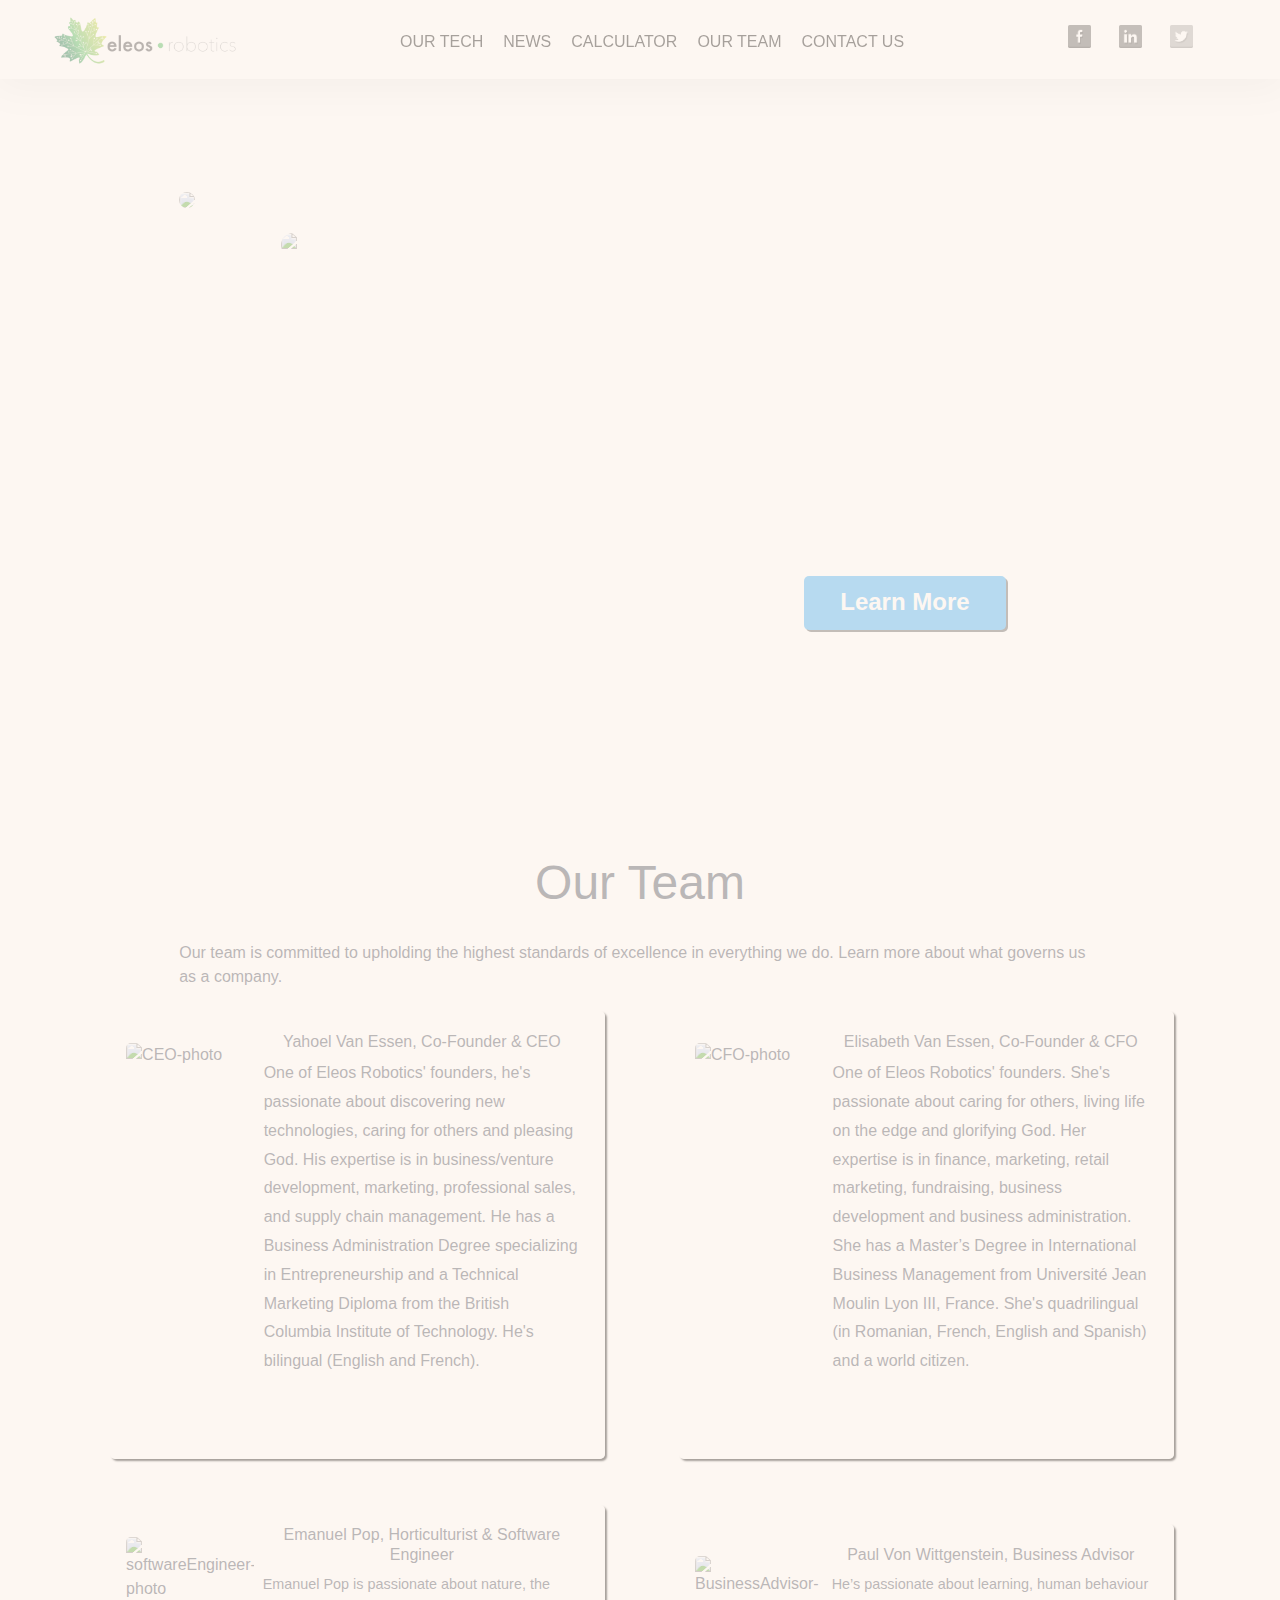
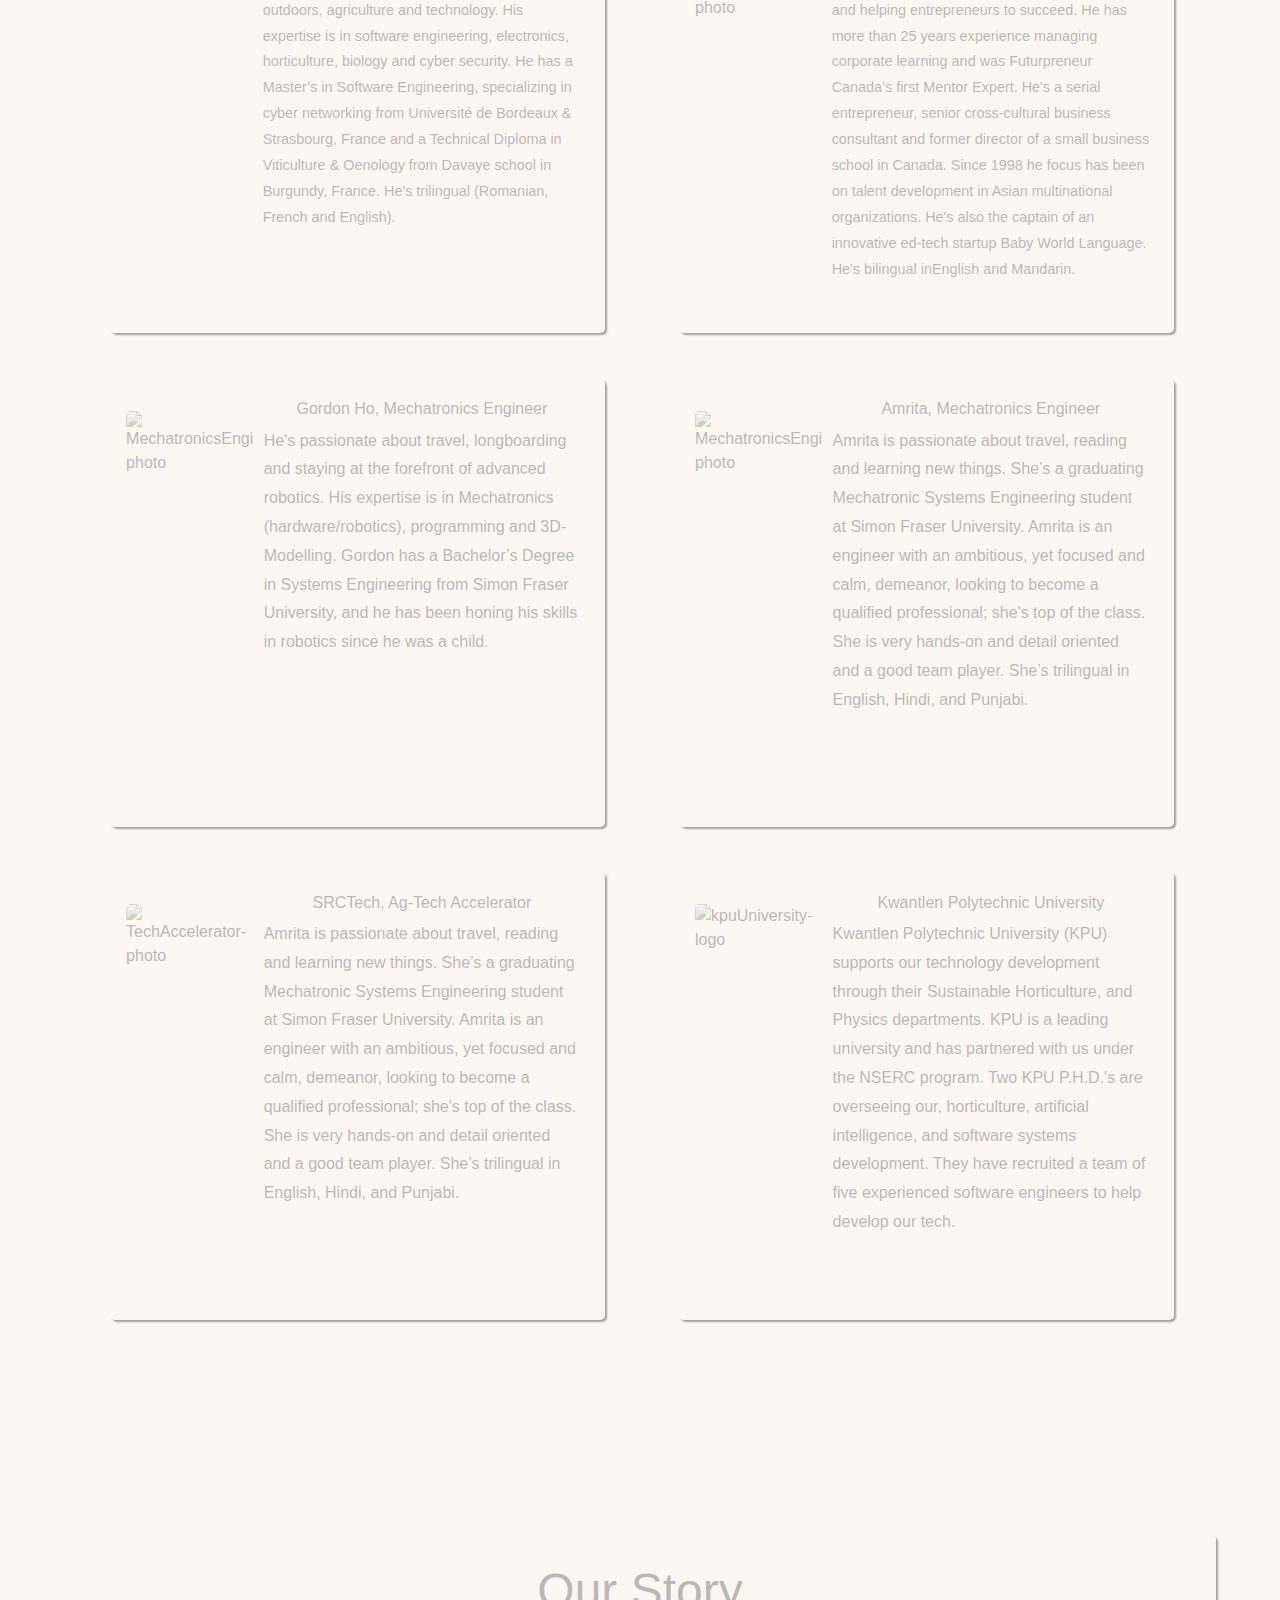
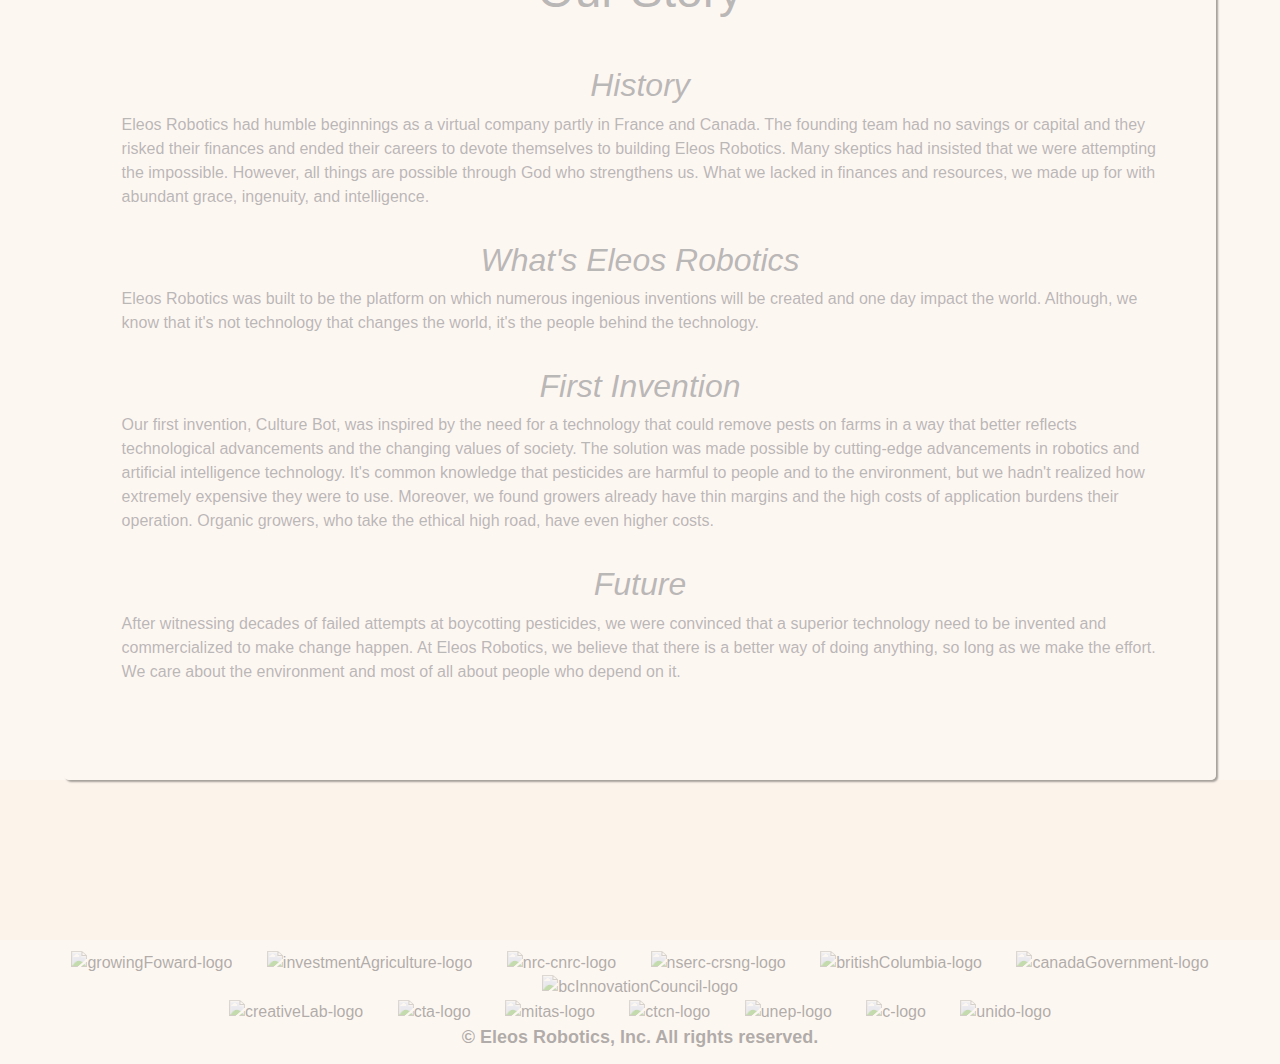
==== Aboutus.html @ 919e5ae1 "modified about us, technology page(tech is ongoing)" ====
<!DOCTYPE html>
<html lang="en">
<head>
    <title>About Us</title>
    <meta charset="utf-8">

    <!-- Eleos Tab Icon -->
    <link rel="icon" href="Images/eleosIcon.png">

    <!-- CSS Files -->
    <link rel="stylesheet" href="CSS/Base.css" type="text/css">

    <!-- For IE browser compatibility-->
    <meta http-equiv="X-UA-Compatible" content="IE=edge">

    <!-- For Respoinsive setting -->
    <meta name="viewport" content="width=device-width, initial-scale=1.0">

    <!-- Bootstrap-->
    <link href="CSS/bootstrap/bootstrap.min.css" rel="stylesheet">
    <script src="https://ajax.googleapis.com/ajax/libs/jquery/1.11.3/jquery.min.js"></script>
    <script src="js/bootstrap.min.js"></script>
    <!--Fade in Jquery-->
    <script>
    $('head').append('<style>body{display:none;}');
    $(window).on("load", function() {
      $('body').fadeIn(2000);
    });
    </script>

</head>

<body>

  <div id="container"> <!--Put every thing from nav to footer-->
    <div class="headerContent">
        <li class = "logo"><a href="Index.html"><img src = "Images/logo.png" /></a></li>

        <ul class="blogs">
            <li><a href = "https://www.facebook.com/eleosrobotics/"><img src="Images/facebook.png"></a></li>
            <li><img src ="Images/linkedin.png"></li>
            <li><img src ="Images/twitter.png"></li>
        </ul>
        <ul class="navBar">
            <li><a href="TechnologyPage.html">OUR TECH</a></li>
            <li><a href="NewsPage.html" >NEWS</a></li>
            <li><a href="Calculator.html">CALCULATOR</a></li>
            <li><a href = "Aboutus.html">OUR TEAM</a></li>
            <li><a href = "ContactUs.html">CONTACT US</a></li>
        </ul>

        <ul class="blogs">
            <li><a href = "https://www.facebook.com/eleosrobotics/"><img src="Images/facebook.png"></a></li>
            <li><img src ="Images/linkedin.png"></li>
            <li><img src ="Images/twitter.png"></li>
        </ul>

        <div class = "dropMenu">
        <li class = "logo"><a href="Index.html"><img src = "Images/logo.png" /></a></li>
        <img class = "menuIcon" src = "Images/menuIcon.png">
            <div class = "dropdown-content">
                <a href="TechnologyPage.html">OUR TECH</a>
                <a href="NewsPage.html" >NEWS</a>
                <a href="Calculator.html">CALCULATOR</a>
                <a href = "Aboutus.html">OUR TEAM</a>
                <a href = "ContactUs.html">CONTACT US</a>
            </div>
        </div>
    </div>

    <div id="aboutMainWrapper">
      <div class="aboutTech">
        <img src="images/cultureBot2.png">

      <div class="aboutFlex">
          <div class="aboutLeft">
            <img src="images/product1.jpg" alt="product-image">
          </div>
          <div class="aboutRight">
              <h2>Our Technology</h2>
              <p>For growers that need a more effective and eco-friendly approach to crop protection. Culture Bot is an intelligent UGV robot that protects your crops and eliminates weeds, thereby reducing labour and removing herbicides from the picture.
Unlike weed pulling and hoeing, Culture Bot is fully automated, and unlike herbicides our method is 100% sustainable and eco-friendly. Culture Bot saves you time, increases productivity, and eliminates headaches.</p>

              <!--Learn More link-->
              <div class="aboutInner">
                  <a href="TechnologyPage.html">Learn More</a>
              </div>
          </div>
      </div>
    </div>
    <div class="floatClear"></div><!--To clear float setting-->

    <!--Our Team-->
    <div id="aboutTeam">
      <div class="aboutWordHeader">
          <h1>Our Team</h1>
          <p>Our team is committed to upholding the highest standards of excellence in everything we do. Learn more about what governs us as a company.</p>
      </div>

      <!--Team member Information-->
      <div class="aboutTeamMember">
        <!--CEO-->
        <div id="member">
          <img src="images/members/yahoel.jpg" alt="CEO-photo">
          <div class="memberDetail">
            <h3>Yahoel Van Essen, Co-Founder & CEO</h3>
              <p>One of Eleos Robotics' founders, he's passionate about discovering new technologies, caring for others and pleasing God. His expertise is in business/venture development, marketing, professional sales, and supply chain management. He has a Business Administration Degree specializing in Entrepreneurship and a Technical Marketing Diploma from the British Columbia Institute of Technology. He's bilingual (English and French).</p>
          </div>
        </div>

        <!--CFO-->
        <div id="member">
          <img src="images/members/elisabeth.jpg" alt="CFO-photo">
          <div class="memberDetail">
            <h3>Elisabeth Van Essen, Co-Founder & CFO</h3>
              <p>One of Eleos Robotics' founders. She's passionate about caring for others, living life on the edge and glorifying God. Her expertise is in finance, marketing, retail marketing, fundraising, business development and business administration. She has a Master’s Degree in International Business Management from Université Jean Moulin Lyon III, France. She's quadrilingual (in Romanian, French, English and Spanish) and a world citizen.</p>
          </div>
        </div>

        <!--SoftWare Engineer-->
        <div id="member">
          <img src="images/members/emanuel.jpg" alt="softwareEngineer-photo">
          <div class="memberDetail">
            <h3>Emanuel Pop, Horticulturist & Software Engineer</h3>
              <span class="adjustText"><p>Emanuel Pop is passionate about nature, the outdoors, agriculture and technology. His expertise is in software engineering, electronics, horticulture, biology and cyber security. He has a Master’s in Software Engineering, specializing in cyber networking from Université de Bordeaux & Strasbourg, France and a Technical Diploma in Viticulture & Oenology from Davaye school in Burgundy, France. He's trilingual (Romanian, French and English).</p></span>
          </div>
        </div>

        <!--Business Advisor-->
        <div id="member">
          <img src="images/members/paul.jpg" alt="BusinessAdvisor-photo">
          <div class="memberDetail">
            <h3>Paul Von Wittgenstein, Business Advisor</h3>
              <span class="adjustText"><p>He’s passionate about learning, human behaviour and helping entrepreneurs to succeed. He has more than 25 years experience managing corporate learning and was Futurpreneur Canada’s first Mentor Expert. He's a serial entrepreneur, senior cross-cultural business consultant and former director of a small business school in Canada. Since 1998 he focus has been on talent development in Asian multinational organizations. He's also the captain of an innovative ed-tech startup Baby World Language. He's bilingual inEnglish and Mandarin.</p></span>
          </div>
        </div>

        <!--Mechatronics Engineer-->
        <div id="member">
          <img src="images/members/gordon.jpg" alt="MechatronicsEngineer-photo">
          <div class="memberDetail">
            <h3>Gordon Ho, Mechatronics Engineer</h3>
              <p>He's passionate about travel, longboarding and staying at the forefront of advanced robotics. His expertise is in Mechatronics (hardware/robotics), programming and 3D-Modelling. Gordon has a Bachelor’s Degree in Systems Engineering from Simon Fraser University, and he has been honing his skills in robotics since he was a child.</p>
          </div>
        </div>

        <!--Mechatronics Engineer2-->
        <div id="member">
          <img src="images/members/amrita.jpg" alt="MechatronicsEngineer-photo">
          <div class="memberDetail">
            <h3>Amrita, Mechatronics Engineer</h3>
              <p>Amrita is passionate about travel, reading and learning new things. She’s a graduating Mechatronic Systems Engineering student at Simon Fraser University. Amrita is an engineer with an ambitious, yet focused and calm, demeanor, looking to become a qualified professional; she's top of the class. She is very hands-on and detail oriented and a good team player. She’s trilingual in English, Hindi, and Punjabi.</p>
          </div>
        </div>

        <!--Tech Accelerator-->
        <div id="member">
          <img src="images/members/accelerator.jpg" alt="TechAccelerator-photo">
          <div class="memberDetail">
            <h3>SRCTech, Ag-Tech Accelerator</h3>
              <p>Amrita is passionate about travel, reading and learning new things. She’s a graduating Mechatronic Systems Engineering student at Simon Fraser University. Amrita is an engineer with an ambitious, yet focused and calm, demeanor, looking to become a qualified professional; she's top of the class. She is very hands-on and detail oriented and a good team player. She’s trilingual in English, Hindi, and Punjabi.</p>
          </div>
        </div>

        <!--KPU University-->
        <div id="member">
          <img src="images/members/university.png" alt="kpuUniversity-logo">
          <div class="memberDetail">
            <h3>Kwantlen Polytechnic University</h3>
              <p>Kwantlen Polytechnic University (KPU) supports our technology development through their Sustainable Horticulture, and Physics departments. KPU is a leading university and has partnered with us under the NSERC program. Two KPU P.H.D.'s are overseeing our, horticulture, artificial intelligence, and software systems development. They have recruited a team of five experienced software engineers to help develop our tech.</p>
          </div>
        </div>


      </div>
    </div>

    <div class="floatClear"></div> <!--To clear float setting-->

    <!--Our Story-->
        <div class="aboutStory">
          <div class="aboutStoryContents">
            <h1>Our Story</h1>
            <h2>History</h2>
            <p>Eleos Robotics had humble beginnings as a virtual company partly in France and Canada. The founding team had no savings or capital and they risked their finances and ended their careers to devote themselves to building Eleos Robotics. Many skeptics had insisted that we were attempting the impossible. However, all things are possible through God who strengthens us. What we lacked in finances and resources, we made up for with abundant grace, ingenuity, and intelligence.</p>

            <h2>What's Eleos Robotics</h2>
            <p>Eleos Robotics was built to be the platform on which numerous ingenious inventions will be created and one day impact the world. Although, we know that it's not technology that changes the world, it's the people behind the technology.</p>
            <h2>First Invention</h2>
            <p>
            Our first invention, Culture Bot, was inspired by the need for a technology that could remove pests on farms in a way that better reflects technological advancements and the changing values of society. The solution was made possible by cutting-edge advancements in robotics and artificial intelligence technology. It's common knowledge that pesticides are harmful to people and to the environment, but we hadn't realized how extremely expensive they were to use. Moreover, we found growers already have thin margins and the high costs of application burdens their operation. Organic growers, who take the ethical high road, have even higher costs.</p>
            <h2>Future</h2>
            <p>After witnessing decades of failed attempts at boycotting pesticides, we were convinced that a superior technology need to be invented and commercialized to make change happen. At Eleos Robotics, we believe that there is a better way of doing anything, so long as we make the effort. We care about the environment and most of all about people who depend on it.</p>
      </div><!--AboutStoryContents end-->
    </div><!--AboutStory end-->
  </div>
</div>
  <!---Footer Start--->
  <footer>
    <!--Supporters-->
    <div id="footerSupporter">
      <div class="supporterTop">
        <img src="images/flogo1.png" alt="growingFoward-logo">
        <img src="images/flogo2.jpg" alt="investmentAgriculture-logo">
        <img src="images/flogo3.png" alt="nrc-cnrc-logo">
        <img src="images/flogo4.png" alt="nserc-crsng-logo">
        <img src="images/flogo5.png" alt="britishColumbia-logo">
        <img src="images/flogo6.jpg" alt="canadaGovernment-logo">
        <img src="images/flogo7.png" alt="bcInnovationCouncil-logo">
      </div>
      <div class="supporterBottom">
        <img src="images/flogo8.png" alt="creativeLab-logo">
        <img src="images/flogo9.png" alt="cta-logo">
        <img src="images/flogo10.png" alt="mitas-logo">
        <img src="images/flogo11.png" alt="ctcn-logo">
        <div class="threeLogo">
          <img src="images/flogo12.png" alt="unep-logo">
          <img src="images/flogo13.png" alt="c-logo">
          <img src="images/flogo14.png" alt="unido-logo">
        </div>
      </div>
    </div>
    <div id="footerCopyRight">
      <p>© Eleos Robotics, Inc. All rights reserved.</p>
    </div>
    <div id="whiteBox"></div> <!--To hide blank line-->
  </footer>
<!---Footer End--->
</div>
<!-- Container End -->
</body>
</html>
---- CSS/Base.css ----
/***************** For All Pages *********************/

html, body {
    margin: 0;
    padding: 0;
    width: 100%;
    height: 100%;
    background-color: #FCF3EB;
    font-family: "Courier New", Courier, monospace;
}

table, th, td {
    border: 1px solid black;
}

table {
    width: 50%;
    margin-left: auto;
    margin-right: auto;
}

td {
    text-align: center;
}

ul {
    margin:0;
    padding:0;
}

li { list-style: none;}

h2 {
    font-style: italic;
    color: #3D4353;
}

p {  margin: 0; }

#container { /*To wrap everything from header to footer*/
    position: relative;
    min-height: 100%;
    height: auto; /*it's important to make footer fixed*/
    background-color: #FCF3EB;
}

.floatClear { /*To remove float setting after the element which has this class*/
    clear: both;
}

/********************Header CSS************************/
.headerContent{
    top:0;
    left:0;
    width:100%;
    height: auto;
    background-color: white;
    position: fixed;
    list-style-type: none;
    -webkit-box-shadow: 0 3px 40px 5px #E5E5E5;
    -moz-box-shadow:    0 3px 40px 5px #E5E5E5;
    box-shadow:         0 3px 40px 5px #E5E5E5;
    z-index: 100;
}

.headerContent a{
    text-decoration: none;
    color: black;
}

/*Not display drop down menu in noromal sized screen*/
.dropMenu {
    display: none;
}

.logo{
    width: 15%;
    float: left;
    position: absolute;
    background-color: white;
}

.logo img{
    width: 100%;
    margin: 15px 50px 0 50px;
}
.blogs,.navBar{
    float:inherit;
    list-style-type: none;
    overflow: hidden;
    margin: 0 auto;
}

.navBar li,.blogs li{
    float: left;
    padding: 25px 0;
}

.navBar{
    width: 55%;
    font-size: 1em;
    margin-left: 400px;
}

.navBar a{
    display: block;
    margin: 5px 20px 0 0;
    text-align:center;
}

.blogs{
    width: 40%;
    float: right;
    margin-top: -60px;
    margin-right: -300px;
}

.blogs li{
    width: 10%;
    margin: -20px 0;
}
.blogs img{
    width:45%;
    -webkit-filter: grayscale(100%);
    filter: grayscale(100%);
}

@media (max-width:1000px){
    .navBar, .blogs{
        display: none;
    }

    .dropMenu{
        display: inline-block;
        position: relative;
        background-color: white;
    }

    .menuIcon{
        width: 4%;
        float: right;
        margin: 15px 10px 4px 10px;
        cursor: pointer;
    }

    .dropdown-content{
        display: none;
        position: absolute;
        min-width: 140px;
        box-shadow: 0 8px 16px 0 rgba(0,0,0,0.2);
        background-color: white;
        right: 0;
        padding-top: 50px;
        opacity: 0.5;
    }

    .dropdown-content a{
        color: black;
        padding: 12px 16px;
        display: block;
    }

    .dropdown-content a:hover{
        background-color: beige;
        text-decoration: none;
        color: black;
    }

    .dropMenu:hover .dropdown-content{
        display: block;
    }

}

/******************* Footer CSS ***********************/
footer {
    position: relative;
    height: auto;
    width: 100%;
    padding: 10px 0;
    top: 0;
    bottom: 0;
    text-align: center;
    background-color: #fff;
}

footer p {
  margin: 0 auto;
  font-size: 18px;
  font-weight: bold;
}

footer img {
    width: 7em;
    margin: 0 15px;
}
.supporterTop, .supporterBottom, .threeLogo {
    display: inline-block;
}
.threeLogo img { /*to make them equal ratio*/
    width: 4em;
}
#whiteBox {
    background-color: #fff;
    height: 0.2em;
    width: 100%;
    position: relative;
}
/***** Results Page ****/

.results {
    margin-top: 100px;
}

/******************* Index CSS ************************/
.OpenPageContainer{
    width: 100%;
    height: 100%;
    position: relative;
}

.OpenPageContainer .OpenPageTitle{
    position: absolute;
    z-index: 999;
    text-align: center;
    margin-top: 120px;
    width: 100%;
    padding: 200px 0;
}

.OpenPageContainer::after{
    content: "";
    position: absolute;
    top: 0;
    left: 0;
    width: 100%;
    height: 100%;
    z-index: 99;
    background: url("../Images/riceFields2.gif") no-repeat 0 -50px;
    background-size: cover;
    opacity: 0.5;
}

.OpenPageTitle h1{
    font-size: 2em;
    color:white;
    font-family: "Courier New", Courier, monospace;
    font-weight: 550;
    text-shadow: 2px 2px 5px #CCCCCC;
}
/*
.OpenPageGifCover{
    position: relative;
}
.OpenPageGifCover:after{
    position: absolute;
    content: '';
    width: 100%;
    height: 100%;
    top:0;
    left: 0;
    box-shadow: 0 0 40px 10px #ffffff inset;;
}
.IndexOpenPageGif{
    width: 100%;
    background-position: center center;
    background-repeat: no-repeat;
    background-attachment: fixed;
    opacity:0.5;
    display: block;
}*/

.OpenPageTitle{
    margin-bottom: 20px;
}

.indexWordHeader {
    width: 70%;
    margin-left: auto;
    margin-right: auto;
    margin-bottom: 10px;
}

.indexWordHeader p {
    width: auto;
    text-align: left;
    margin-left: 0;
    margin-top: 20px;
    margin-bottom: 0;
}

.indexContent {
    display: flex;
    height: 450px;
    width: 95%;
    margin-left: auto;
    margin-right: auto;
    margin-bottom: 20px;
}

.indexLeft {
    width: 700px;
    height: 300px;
    margin-top: auto;
    margin-bottom: auto;
}

.indexLeft p {
    width: 660px;
    margin-left: 0;
    text-align: left;
}

.indexRight {
    height: 315px;
    width: 560px;
    margin: auto 15px auto auto;
}

/* News Slider*/
.news-holder {
    max-width: 700px;
    height:300px;
    margin: 0 auto;
    font-family: "Segoe UI","Trebuchet MS", Arial, sans-serif;
    font-size: 13px;
    background:white;
}

.news-holder * {
    margin: 0;
    padding: 0;
    -webkit-box-sizing: border-box;
    -moz-box-sizing: border-box;
    box-sizing: border-box;
}

.news-headlines {
  list-style: none;
  position: relative;
}

.news-headlines li {
    padding: 7px;
    position: relative;
    z-index: 20;
    color: #dddddd;
    width:100%;
  background:#888888;
    min-height:60px;
  font-size:14px;
}
.nh-anim {
    -webkit-transition: all .25s ease-out;
    -moz-transition: all .25s ease-out;
    -o-transition: all .25s ease-out;
    transition: all .25s ease-out;
    -webkit-transform: translateZ(0);
    -moz-transform: translateZ(0);
    -o-transform: translateZ(0);
    transform: translateZ(0);
  }

.news-headlines li:hover, .news-headlines a:hover {
      cursor: pointer;
      background:#333333;
      color:white;
  }
.selected{
   background:#333333;
 }
.news-headlines .highlight {
     width: 100%;
     background: #888888;
     position: absolute;
     top: 0;
     left: 0;
     z-index: 10;
  }
.news-headlines {
   float: left;
   width: 30%;
}
.news-preview {
   float: left;
   width: 70%;
   position: relative;
   z-index: 5;
   position: relative;
}

.news-preview img {
    display: block;
    width: 100%;
    height: auto;
    max-height:275px;
    margin: 0 auto 5px auto;
  }

.news-content {
    position: absolute;
    background: #333333;
    z-index: 10;
    padding: 10px;
    top: 0;
    left: 0;
    right:0;
    display: none;
}
.resume{
  position:absolute;
  bottom:15px;
  left:10px;
  right:10px;
  background:rgba(0,0,0,0.8);
  padding:10px;
  color:#bbb;
}

.title {
  display:block;
  color:#dddddd;
  margin:0 0 12px 0;
  font-size:18px;
}
.title:hover{
  background:none;
  text-decoration:underline;
}
.top-content {
    display: block;
}
/*************** Waitinglist Page CSS *******************/
#waitingMain {
    height: 100%;
    padding-bottom: 50px;
}

.waitingheader, p h2{
    text-align: center;
    width: 60%;
    margin-left: auto;
    margin-right: auto;
}

.tableDiv {
    height: auto;
    width: 85%;
    margin-top: 20px;
    margin-bottom: 20px;
    margin-right: auto;
    margin-left: auto;
}

.tableDiv table {
    width: 80%;
    margin-left: auto;
    margin-right: auto;
}

.listHeader {
    margin-top: 80px;
    background-color: #44AFDD;
    position: relative;
}

.listHeader h1 {
    text-align: center;
    height: 100px;
    padding-top: 50px;
}

.userWait {
    border: 2px solid;
    height: auto;
    width: 60%;
    margin-left: auto;
    margin-right: auto;
}

.waitingHeader2 h2{
    text-align: center;
}


/******************* News Page CSS ***********************/

.newsHeader h1 {
    text-align: center;
    height: 100px;
    padding-top: 100px;
}

.news{
    padding: 70px 50px;
}

/**************** Technology Page CSS ********************/
#techMainWrapper {
    height: 100%;
    width: 100%;
    padding-top: 6em;
    background-image: url('../images/cropyard.jpg');
    background-repeat: no-repeat;
    background-attachment: fixed;
    background-size: cover;
}

#techMainWrapper h1 {
    font-size: 3em;
    margin: 0.8em auto;
    text-align: center;
}

#techTopWrapper {
    background: white;
    height: 100%;
    width: 100%;
}
.techWordHeader{
    width: 100%;
    height: auto;
    text-align: center;
}

.techWordHeader p {
    text-align: left;
    width: 80%;
    height: 100%;
    margin: 0 auto;
}

.techWordHeader h2{
    width: 70%;
    margin-left: auto;
    margin-right: auto;
}

.techVideo {
    width: 40%;
    float: left;
    margin-left: 5%;
}

.techVideo iframe {
    width: 100%;
}

.techWord {
    width: 50%;
    height: 100%;
    float: right;
    margin: 0 1em;
}

.techWord2 { display: none;}

.techDetail {
    margin-top: 100px;
    margin-right: auto;
    margin-left: auto;
    height: 500px;
    width: 90%;
    border-radius: 5px;
    background-color: rgba(255, 255, 255, 0.8);
}

/*Advantages*/
.techAdvantage {
    width: 100%;
    height: 100%;
    background-color: white;
    margin: auto;
    text-align: center;
}

.advantageBlock {
    width: 28%;
    margin-bottom: 2em;
    display: inline-block;
}

.advantageBlock p {
    font-size: 1.5em;
    font-style: italic;
    font-weight: bold;
}

.advantageBlock img {
    width: 50%;
}

/*Image Slider section*/
.advantageDetail {
    width: 80%;
    padding: 1em;
    margin: 3em auto;
    border-radius: 15px;
    background-color: rgba(255, 255, 255, 0.7);
}

/*Benefits seciton*/
.benefits {

}

.benefits p {
    width: 90%;
    margin: auto;
}

.linkBoxes {
    display: flex;
    height: 400px;
    width: 55%;
    margin: 40px auto 40px;
}

.leftBox, .rightBox {
    margin-right: auto;
    width: 20em;
    text-align: center;
}

.leftBox p, .rightBox p {
    font-size: 20px;
    font-weight: bold;
    color: #505050;
    padding: 0.5em;
    display: inline-block;
    line-height: 1.3;
    background: #dbebf8;
    vertical-align: middle;
    border-radius: 25px 0px 0px 25px;
}

.leftBox p:before , .rightBox p:before {
  content: '●';
  color: white;
  margin-right: 8px;
}

.rightBox h1 { font-size: 26px;}

/**************** Contact Us Page CSS ********************/

.contactWordHeader h1{
    padding: 20px;
}

.contactHeader h1 {
    text-align: center;
    height: 100px;
    padding-top: 30px;
}


.contactWordHeader, p h2 {
    text-align: center;
    width: 100%;
    margin-left: auto;
    margin-right: auto;
    padding-top:100px;
}

.contactWrapper {
    color:#5A2F01;
    padding: 30px 0;
    display: flex;
    border: 2px solid #5A2F01;
    border-radius: 10px;
    background-color: rgba(255,255, 255, 0.6);
    width: 70%;
    height: 600px;
    margin-left: auto;
    margin-right: auto;
    margin-bottom: 30px;
}

.contactText {
    display: block;
    font-size: 20px;
    font-weight: bold;
    margin-top: 5px;
}

#nameWarning, #emailWarning, #textWarning { visibility: hidden;}

.formWarning p {
    font-size : 12px;
    color: red;
    margin: 0;
    padding: 0;
}

.contactText {
    display: block;
    font-size: 20px;
    font-weight: bold;
    margin-top: 20px;
}

.formWarning { display: none;}

.radioMargin { margin: 0;}

.leftForm {
    width: 45%;
    height: 500px;
    margin-top: 30px;
    margin-bottom: auto;
    margin-left: auto;
}

.leftForm input {
    width: 75%;
}
.rightContact {
  margin-top: 30px;
    height: 500px;
    width: 45%;
}

.rightContact h2 {
    margin-top: 0;
    margin-left: 10px;
    margin-right: 10px;
}

.contactInforText {
    font-size: 20px;
    font-weight: bold;
}

.innerContact {
    width: auto;
    height: 400px;
    margin-right: 10px;
    margin-left: 10px;
    margin-bottom: 10px;
}

.innerContact p {
    text-align: left;
    margin-left: 0;
    margin-top: 0;
    margin-bottom: 0;
}

.radio-inline {
    width: 50%;
    display: inline;
  }

.contactRadio { margin-right: 10px;}

.radioMargin{
    margin-top: 20px;
    margin-bottom: 3px;
}
.radioMargin input { width: 5%;}
.contactWrapper textarea { margin-top: 10px;}

.contactSocial img {
    margin-left: 20px;
    height: 8%;
    width: 8%;
}

#contactSubmit { /*Submit Button settings*/
    background-color: #1abc9c;
    border-radius: 4px;
    color: #fff;
    margin-top: 0px;
    margin-left: 12%;
    font-size: 18px;
    width: 50%;
    line-height: 40px;
    -webkit-transition: none;
    transition: none;
    box-shadow: 0 3px 0 #0e8c73;
    text-shadow: 0 1px 1px rgba(0, 0, 0, .3);
}
#contactSubmit:hover {
    background-color: #31c8aa;
    box-shadow: 0 3px 0 #23a188;
}
#contactSubmit:active {
    top: 3px;
    box-shadow: none;
}

/**************** Contact Us Result Page CSS ********************/
#conResultMain {
    display: block;
    height: 400px;
    padding-top: 50px;
    background-image: url('../images/riceFields.gif');
}

#conResultMsg p {
    margin-top: 60px;
    padding-top: 10px;
    font-size: 30px;
    background-color: rgba(255, 255, 255, .5);
}

#contactSubmit { /*Submit Button settings*/
    background-color: #1abc9c;
    border-radius: 4px;
    color: #fff;
    margin-top: 15px;
    margin-left: 12%;
    font-size: 18px;
    width: 50%;
    line-height: 40px;
    -webkit-transition: none;
    transition: none;
    box-shadow: 0 3px 0 #0e8c73;
    text-shadow: 0 1px 1px rgba(0, 0, 0, .3);
}
#contactSubmit:hover {
    background-color: #31c8aa;
    box-shadow: 0 3px 0 #23a188;
}
#contactSubmit:active {
    top: 3px;
    box-shadow: none;
}

/**************** About Us Page CSS ********************/

#aboutMainWrapper {
    height: 100%;
    padding-top: 4em;
    background-image: url('../images/vineyard.jpg');
    background-repeat: no-repeat;
    background-attachment: fixed;
    background-size: cover;
    background-color: #fff;
    color: #3D4353;
}

#aboutMainWrapper h1 {
    font-size: 3em;
    text-align: center;
    margin: 0 auto 0.3em auto;
    padding: 0.3em 0;
    color: #3D4353;
}

/*Page Top(About Technology)*/
.aboutTech {
    width: 90%;
    height: auto;
    margin: 8em auto;
    border-radius: 5px;
    color:#fff;
}

.aboutTech img {
    margin-left: 10%;
    margin-bottom: 1.5em;
    width:70%;
    border-radius: 60px;
}

.aboutFlex {
    height: 100%;
    width: 100%;
}

.aboutLeft img { /*Picture*/
    width: 80%;
    margin: auto;
}

.aboutLeft {
    width: 48%;
    height: 30em;
    float: left;
    margin-top: auto;
    margin-bottom: auto;
    text-align: center;
}

.aboutRight {
    width: 50%;
    height: 30em;
    float: left;
    text-align: center;
    margin-top: auto;
    margin-bottom: auto;
}

.aboutRight h2 { color: #fff;}
.aboutRight p {
    font-size: 1.3em;
    text-align: left;
    margin: 0 auto 0.5em auto;
    width: 90%;
}

.aboutInner {
    width: 50%;
    margin: auto;
}

.aboutInner a { /*Learn More Button*/
    width:70%;
    margin: 0.7em auto;
    font-size:24px;
    font-weight:bold;
    text-decoration:none;
    display:block;
    text-align:center;
    padding:8px 0 10px;
    color:#fff;
    background-color:#33ABF9;
    box-shadow:2px 2px #555;
    border-radius:5px;
}

.aboutInner a:hover{ /*Learn More Button*/
    text-decoration:none;
    background-color: #fff;
    transition: 0.4s;
}

/*About Team*/
#aboutTeam {
    width: 90%;
    height: 100%;
    margin: 8em auto;
    border-radius: 5px;
    background-color: rgba(255, 255, 255, 0.7);
    display: block;
}

.aboutWordHeader {
    width: 80%;
    margin: 0 auto;
    text-align: center;
    display: block;
}

.aboutWordHeader p {
    text-align: left;
}

#member {
    margin-top: 0.4em;
    padding: 0 0 0 1em;
    margin-left: 4%;
    margin-right: 2%;
    margin-bottom: 2em;
    background-color: rgba(255, 255, 255, 0.6);
    border-radius: 5px;
    padding-top: 1em;
    height: auto;
    width: 43%;
    display: inline-block;
    box-shadow: 2px 2px 2px black;
}

#member img { /*member photos*/
      float: left;
      width: 8em;
      margin-top: 1em;
      border-radius: 5px;
}

#member h3 {
    width: 100%;
    font-size: 1em;
}
#member p {
    width: 100%;
    height: 24em;
    display: inline-block;
    text-align: left;
    padding: 0 0.6em;
    line-height: 1.8em;
}

.adjustText p { /*To adjust text volume*/
    font-size: 0.9em;
}

.memberDetail {
    width: 70%;
    height: 100%;
    float: left;
    clear: right;
    font-size: 1em;
    margin-top: 0.3em;
    text-align: center;
}

/*About story*/

.aboutStory {
    width: 90%;
    height: 100%;
    margin: 3em auto 10em auto;
    padding-top: 0.8em;
    padding-bottom: 6em;
    border-radius: 5px;
    background: rgba(255, 255, 255, 0.7);
    text-align: center;
    box-shadow: 2px 2px 2px black;
}

.aboutStory h2 { /*Small heading*/
    margin-top: 1em;
    font-style: italic;
}
.aboutStoryContents p {
    width: 90%;
    text-align: left;
    margin: auto;
}

  /*************Responsive setting******************/

  /*For Tablet Devices*/
  @media only screen and (max-width: 1080px) {

  /******* Technology Page Responsive(1080px) ***********/
  .techWordHeader{
      padding-top: 100px;
  }

  .techWordHeader p {
      text-align: center;
      width: 80%;
      padding: auto;
  }

  .techWordHeader h2{
      text-align: center;
      width: 70%;
      margin-left: auto;
      margin-right: auto;
  }

  .techImage {
      width: 40%;
      float: left;
      margin-left: 5%;
  }

  .techImage img {
      width: 100%;
      height: 350px;
      margin-left: 3%;
  }

  .techWord {
      width: 50%;
      height: 350px;
      float: right;
      margin-right: 5%;
  }

  .techWord2 { display: none;}

  .techDetail {
      margin-top: 100px;
      margin-right: auto;
      margin-left: auto;
      height: 500px;
      width: 80%;
      border: 2px solid;
  }

  .techAdvantage, p, h1{
      text-align: center;
      width: 70%;
      margin-left: auto;
      margin-right: auto;
  }

  .advantageDetail {
      width: 80%;
      margin: auto;
  }

  .advantageDetail p {
      visibility: hidden;
  }

  .linkBoxes {
      display: flex;
      height: 400px;
      width: 55%;
      margin: 40px auto 40px;
  }

  .leftBox {
      margin-right: auto;
      width: 300px;
      text-align: center;
  }

  .leftBox h1 { font-size: 26px;}

  .leftBox p, .rightBox p {
    font-size: 20px;
    font-weight: bold;
    color: #505050;
    padding: 0.5em;
    display: inline-block;
    line-height: 1.3;
    background: #dbebf8;
    vertical-align: middle;
    border-radius: 25px 0px 0px 25px;
  }

  .leftBox p:before , .rightBox p:before {
    content: '●';
    color: white;
    margin-right: 8px;
  }
  .rightBox {
      margin-left: auto;
      width: 300px;
      text-align: center;
  }

  .rightBox h1 { font-size: 26px;}

  /**************** About Us Responsive(1080px) ********************/

  #aboutMainWrapper {
      padding-top: 1em;
  }

  #aboutMainWrapper h1 {
      font-size: 2.2em;
  }

  /*Page Top(About Technology)*/
  .aboutTech {
      height: 30em;
  }

  .aboutLeft img { /*Picture*/
      width: 80%;
      margin: 4em auto;
  }

  .aboutRight h2 { font-size: 1.5em;}
  .aboutRight p {
      font-size: 1.1em;
      margin: 0 auto 0.5em auto;
      width: 100%;
  }

  .aboutInner {
      width: 60%;
  }

  .aboutInner a { /*Learn More Button*/
      font-size: 1.3em;
  }

  /*About Team*/
  #aboutTeam {
      width: 94%;
      margin: 6em auto;
  }

  .aboutWordHeader {
      width: 80%;
      margin: 0 auto;
      text-align: center;
      display: block;
  }

  .aboutWordHeader p {
      width: 100%;
  }

  #member {
      margin-left: 2%;
      margin-right: 1%;
      height: auto;
      width: 46%;
  }

  #member img { /*member photos*/
        float: left;
        width: 7em;
        margin-top: 0.5em;
        border-radius: 5px;
  }

  #member h3 {
      width: 100%;
      font-size: 1em;
  }
  #member p {
      width: 100%;
      display: inline-block;
      text-align: left;
      padding: 0 0.6em;
      line-height: 1.8em;
  }

  .adjustText p { /*To adjust text volume*/
      font-size: 0.9em;
  }

  .memberDetail {
      width: 70%;
      height: 100%;
      float: left;
      clear: right;
      font-size: 1em;
      margin-top: 0.3em;
      text-align: center;
  }

  /*About story*/

  .aboutStory {
      width: 90%;
      height: 100%;
      margin: 3em auto 10em auto;
      padding-top: 0.8em;
      padding-bottom: 6em;
      border-radius: 5px;
      background: rgba(255, 255, 255, 0.7);
      text-align: center;
      box-shadow: 2px 2px 2px black;
  }

  .aboutStory h2 { /*Small heading*/
      margin-top: 1em;
      font-style: italic;
  }
  .aboutStoryContents p {
      width: 90%;
      text-align: left;
      margin: auto;
  }
}

  /*For Mobile Devices*/
  @media only screen and (max-width: 500px) {

  /******************* Footer CSS(500px) ***********************/

  footer p {
  font-size: 0.7em;
  }

  footer img {
    width: 5em;
    margin: 0 15px;
  }
  .supporterTop, .supporterBottom {
    display: inline;
  }

  .threeLogo img { /*to make them equal ratio*/
    width: 4em;
  }
  #whiteBox {
    background-color: #fff;
    height: 0.2em;
    width: 100%;
    position: relative;
  }
}
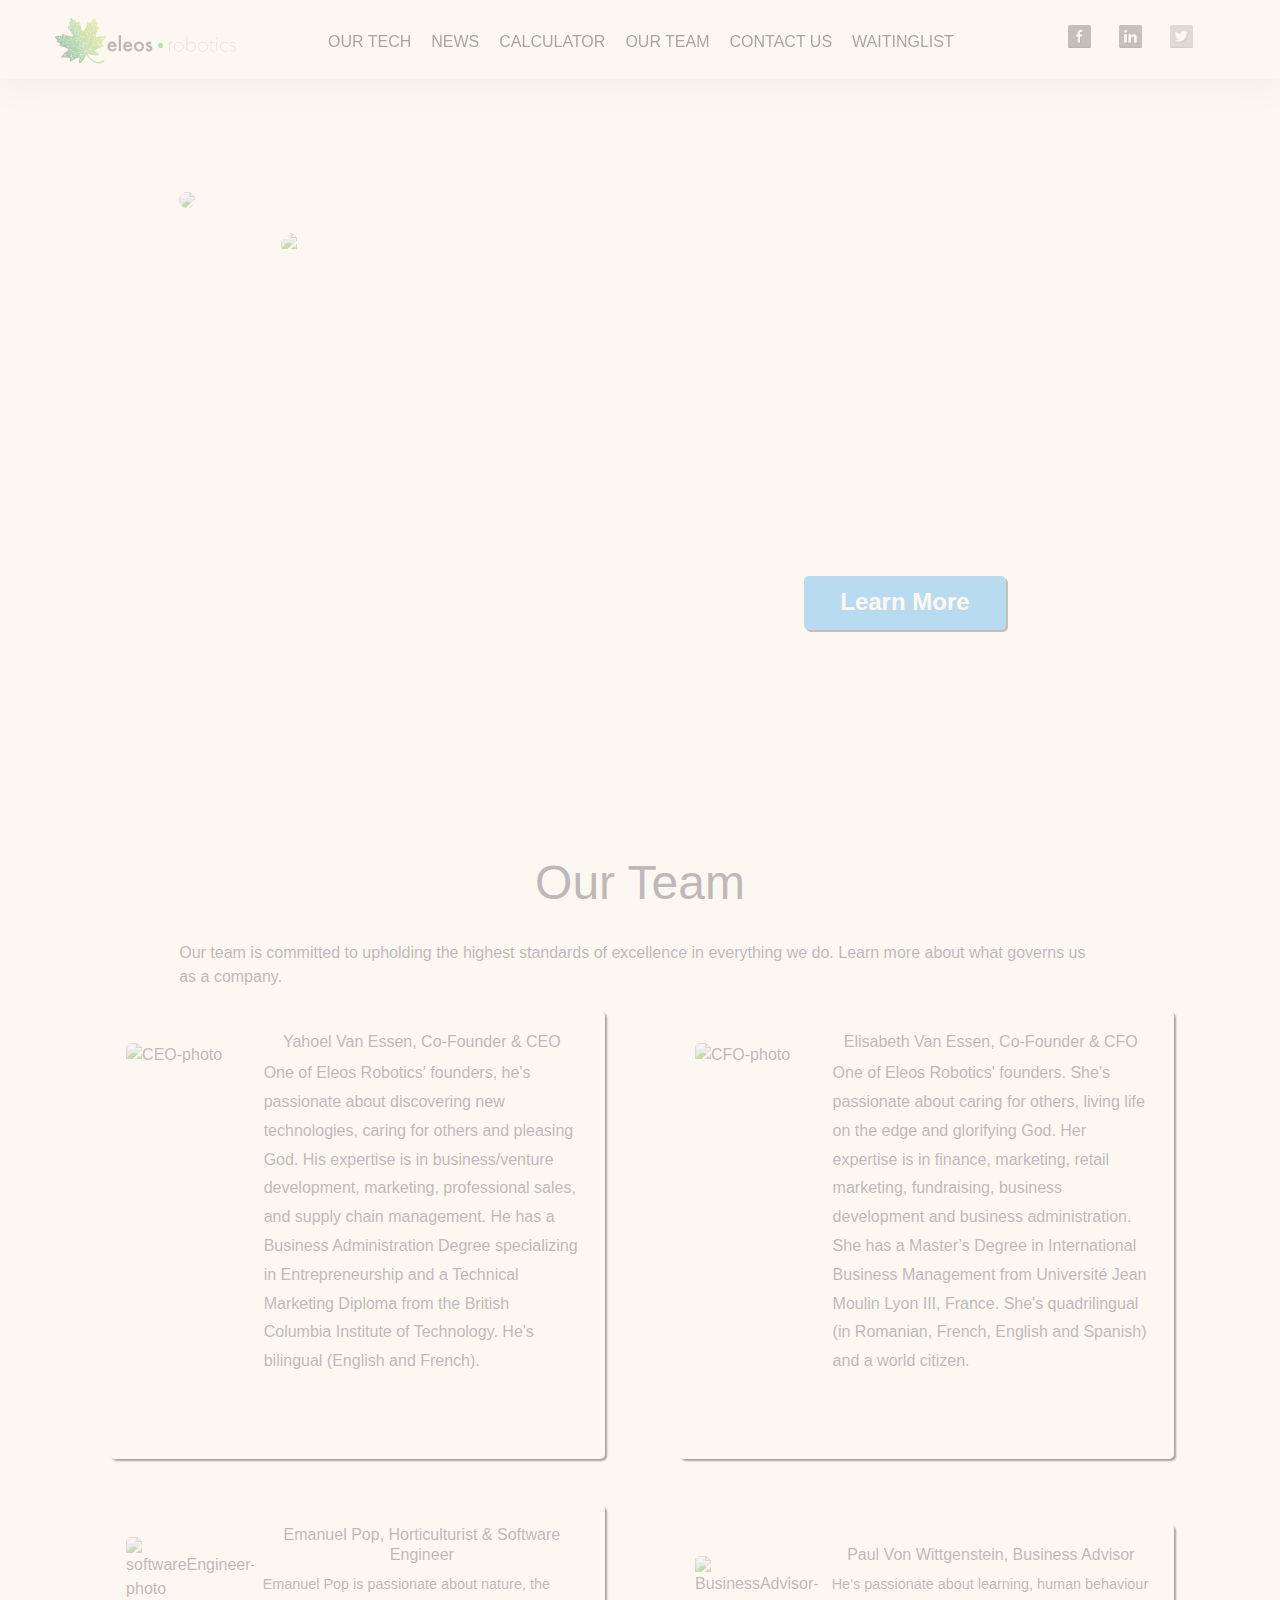
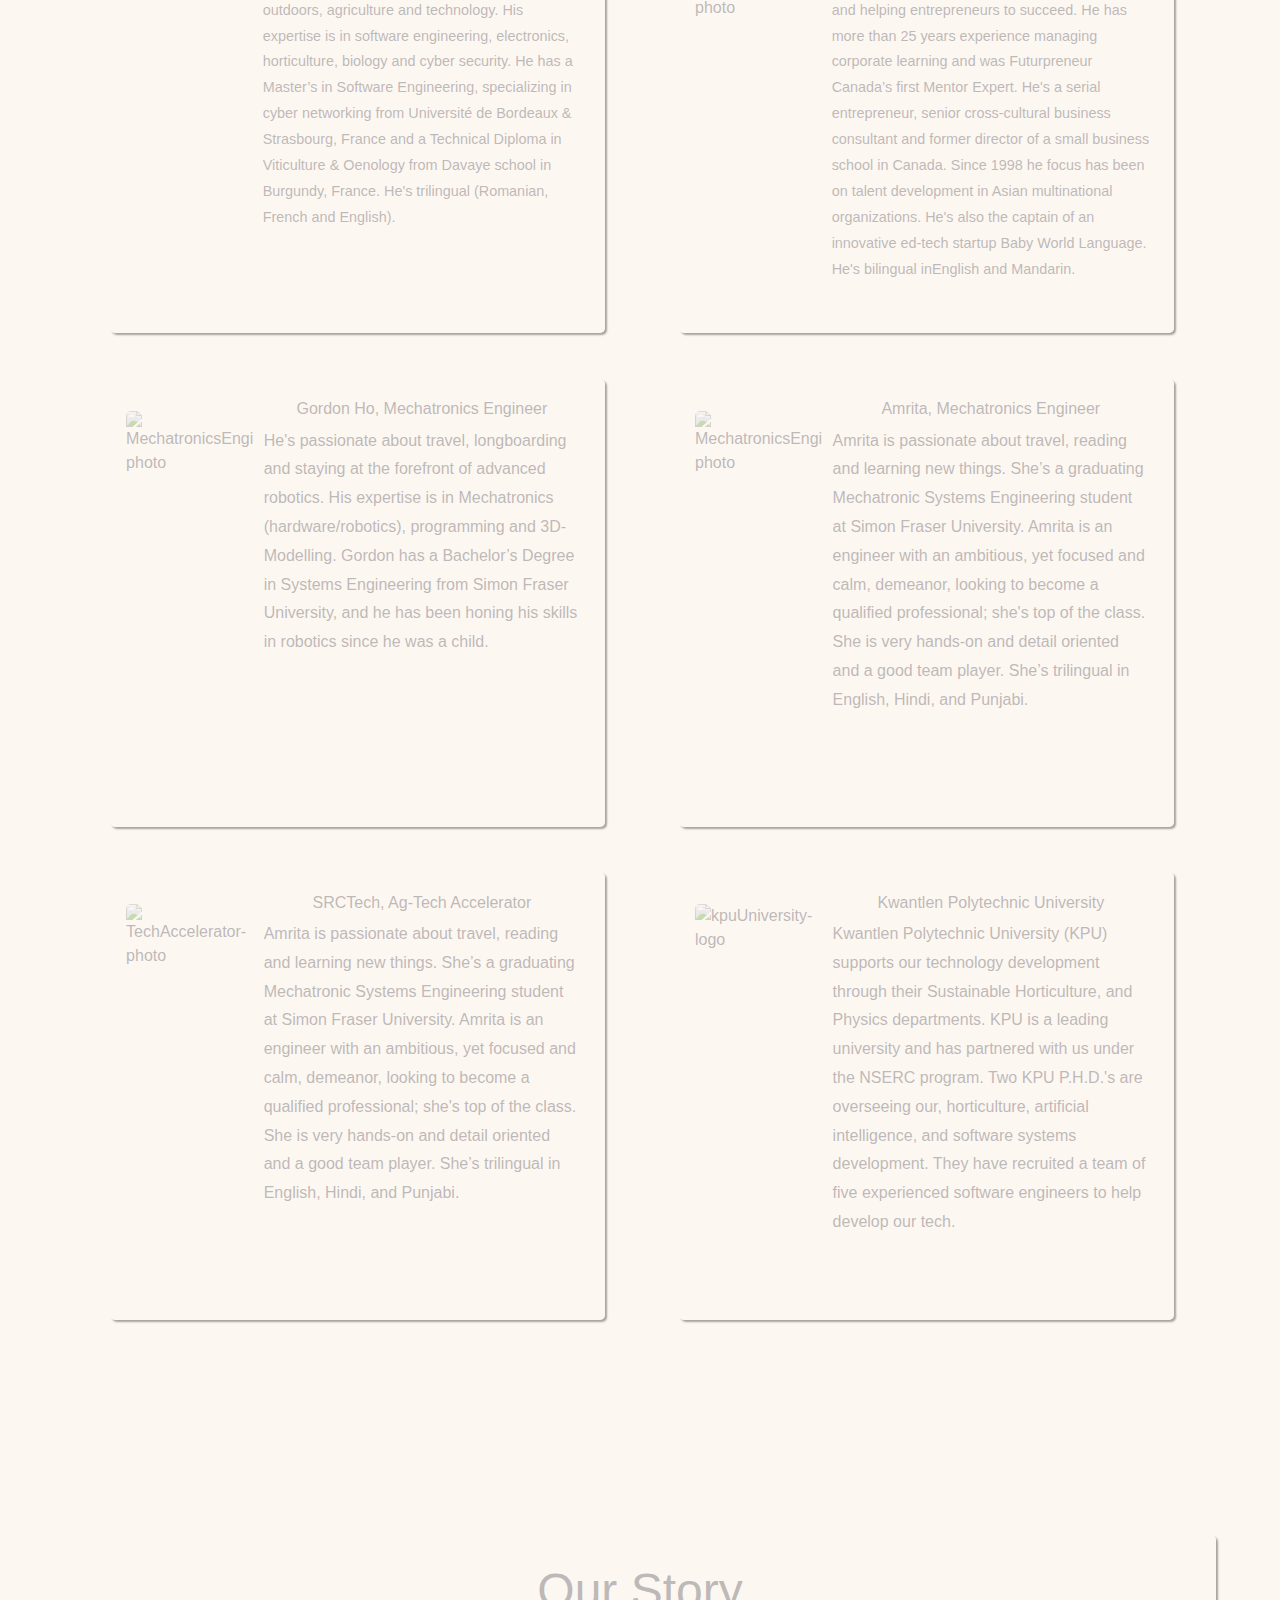
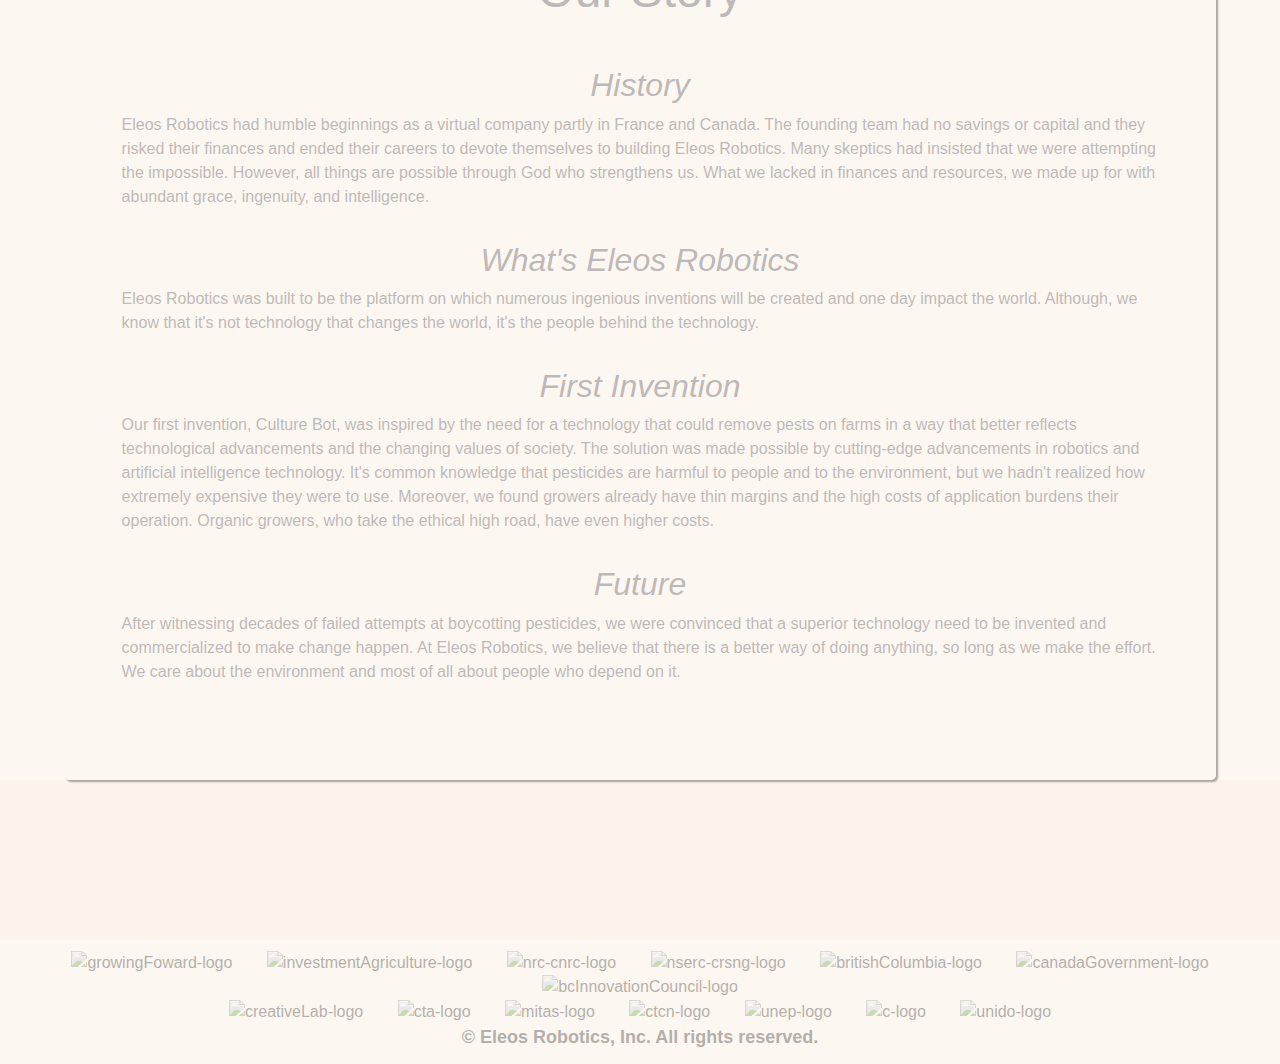
==== commit 179ae4fa: "Delete news slider and add waitlist link to header" ====
--- a/Aboutus.html
+++ b/Aboutus.html
@@ -47,6 +47,7 @@
             <li><a href="Calculator.html">CALCULATOR</a></li>
             <li><a href = "Aboutus.html">OUR TEAM</a></li>
             <li><a href = "ContactUs.html">CONTACT US</a></li>
+            <li><a href = "Waitinglist.php">WAITINGLIST</a></li>
         </ul>
 
         <ul class="blogs">
@@ -64,6 +65,7 @@
                 <a href="Calculator.html">CALCULATOR</a>
                 <a href = "Aboutus.html">OUR TEAM</a>
                 <a href = "ContactUs.html">CONTACT US</a>
+                <a href = "Waitinglist.php">WAITINGLIST</a>
             </div>
         </div>
     </div>
--- a/CSS/Base.css
+++ b/CSS/Base.css
@@ -60,7 +60,7 @@
     -webkit-box-shadow: 0 3px 40px 5px #E5E5E5;
     -moz-box-shadow:    0 3px 40px 5px #E5E5E5;
     box-shadow:         0 3px 40px 5px #E5E5E5;
-    z-index: 100;
+    z-index: 200;
 }
 
 .headerContent a{
@@ -75,14 +75,16 @@
 
 .logo{
     width: 15%;
+	max-width: 200px;
     float: left;
+	height: 100%;
     position: absolute;
     background-color: white;
 }
 
-.logo img{
-    width: 100%;
-    margin: 15px 50px 0 50px;
+.logo img {
+	max-width: 100%;
+	margin: 15px 50px 0 50px;
 }
 .blogs,.navBar{
     float:inherit;
@@ -97,9 +99,9 @@
 }
 
 .navBar{
+    padding-left: 40px;
     width: 55%;
     font-size: 1em;
-    margin-left: 400px;
 }
 
 .navBar a{
@@ -125,7 +127,7 @@
     filter: grayscale(100%);
 }
 
-@media (max-width:1000px){
+@media only screen and (max-width:1152px){
     .navBar, .blogs{
         display: none;
     }
@@ -221,7 +223,7 @@
 
 .OpenPageContainer .OpenPageTitle{
     position: absolute;
-    z-index: 999;
+    z-index: 100;
     text-align: center;
     margin-top: 120px;
     width: 100%;
@@ -317,119 +319,6 @@
     margin: auto 15px auto auto;
 }
 
-/* News Slider*/
-.news-holder {
-    max-width: 700px;
-    height:300px;
-    margin: 0 auto;
-    font-family: "Segoe UI","Trebuchet MS", Arial, sans-serif;
-    font-size: 13px;
-    background:white;
-}
-
-.news-holder * {
-    margin: 0;
-    padding: 0;
-    -webkit-box-sizing: border-box;
-    -moz-box-sizing: border-box;
-    box-sizing: border-box;
-}
-
-.news-headlines {
-  list-style: none;
-  position: relative;
-}
-
-.news-headlines li {
-    padding: 7px;
-    position: relative;
-    z-index: 20;
-    color: #dddddd;
-    width:100%;
-  background:#888888;
-    min-height:60px;
-  font-size:14px;
-}
-.nh-anim {
-    -webkit-transition: all .25s ease-out;
-    -moz-transition: all .25s ease-out;
-    -o-transition: all .25s ease-out;
-    transition: all .25s ease-out;
-    -webkit-transform: translateZ(0);
-    -moz-transform: translateZ(0);
-    -o-transform: translateZ(0);
-    transform: translateZ(0);
-  }
-
-.news-headlines li:hover, .news-headlines a:hover {
-      cursor: pointer;
-      background:#333333;
-      color:white;
-  }
-.selected{
-   background:#333333;
- }
-.news-headlines .highlight {
-     width: 100%;
-     background: #888888;
-     position: absolute;
-     top: 0;
-     left: 0;
-     z-index: 10;
-  }
-.news-headlines {
-   float: left;
-   width: 30%;
-}
-.news-preview {
-   float: left;
-   width: 70%;
-   position: relative;
-   z-index: 5;
-   position: relative;
-}
-
-.news-preview img {
-    display: block;
-    width: 100%;
-    height: auto;
-    max-height:275px;
-    margin: 0 auto 5px auto;
-  }
-
-.news-content {
-    position: absolute;
-    background: #333333;
-    z-index: 10;
-    padding: 10px;
-    top: 0;
-    left: 0;
-    right:0;
-    display: none;
-}
-.resume{
-  position:absolute;
-  bottom:15px;
-  left:10px;
-  right:10px;
-  background:rgba(0,0,0,0.8);
-  padding:10px;
-  color:#bbb;
-}
-
-.title {
-  display:block;
-  color:#dddddd;
-  margin:0 0 12px 0;
-  font-size:18px;
-}
-.title:hover{
-  background:none;
-  text-decoration:underline;
-}
-.top-content {
-    display: block;
-}
 /*************** Waitinglist Page CSS *******************/
 #waitingMain {
     height: 100%;
@@ -513,7 +402,6 @@
 }
 
 #techTopWrapper {
-    background: white;
     height: 100%;
     width: 100%;
 }
@@ -567,16 +455,20 @@
 
 /*Advantages*/
 .techAdvantage {
-    width: 100%;
-    height: 100%;
-    background-color: white;
-    margin: auto;
+    width: 90%;
+    height: 100%;
+    background-color: rgba(255, 255, 255, 0.8);
+    border: 2px solid grey;
+    border-radius: 15px;
+    box-shadow: 10px 10px 10px;
+    margin: 10em auto 0 auto;
     text-align: center;
 }
 
 .advantageBlock {
     width: 28%;
-    margin-bottom: 2em;
+    margin: 0 1em 3em 1em;
+    box-shadow: 5px 5px 5px;
     display: inline-block;
 }
 
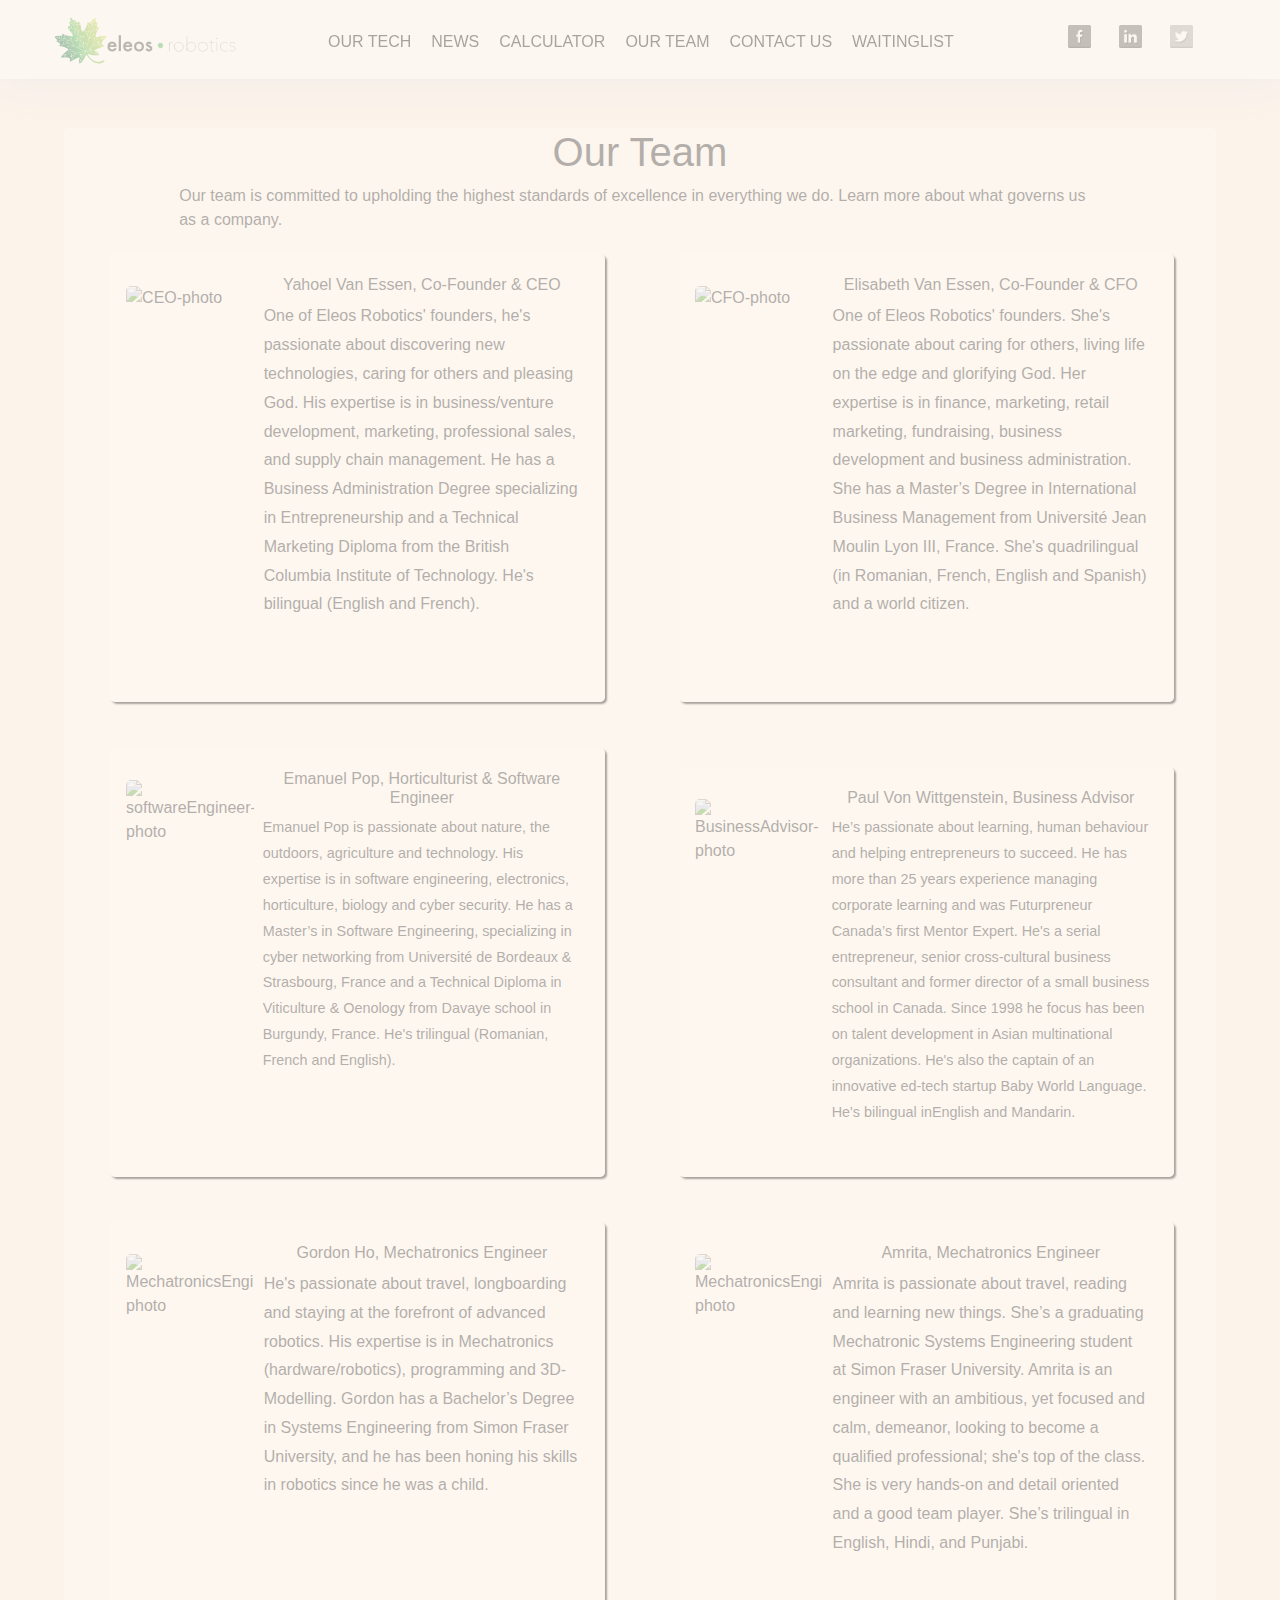
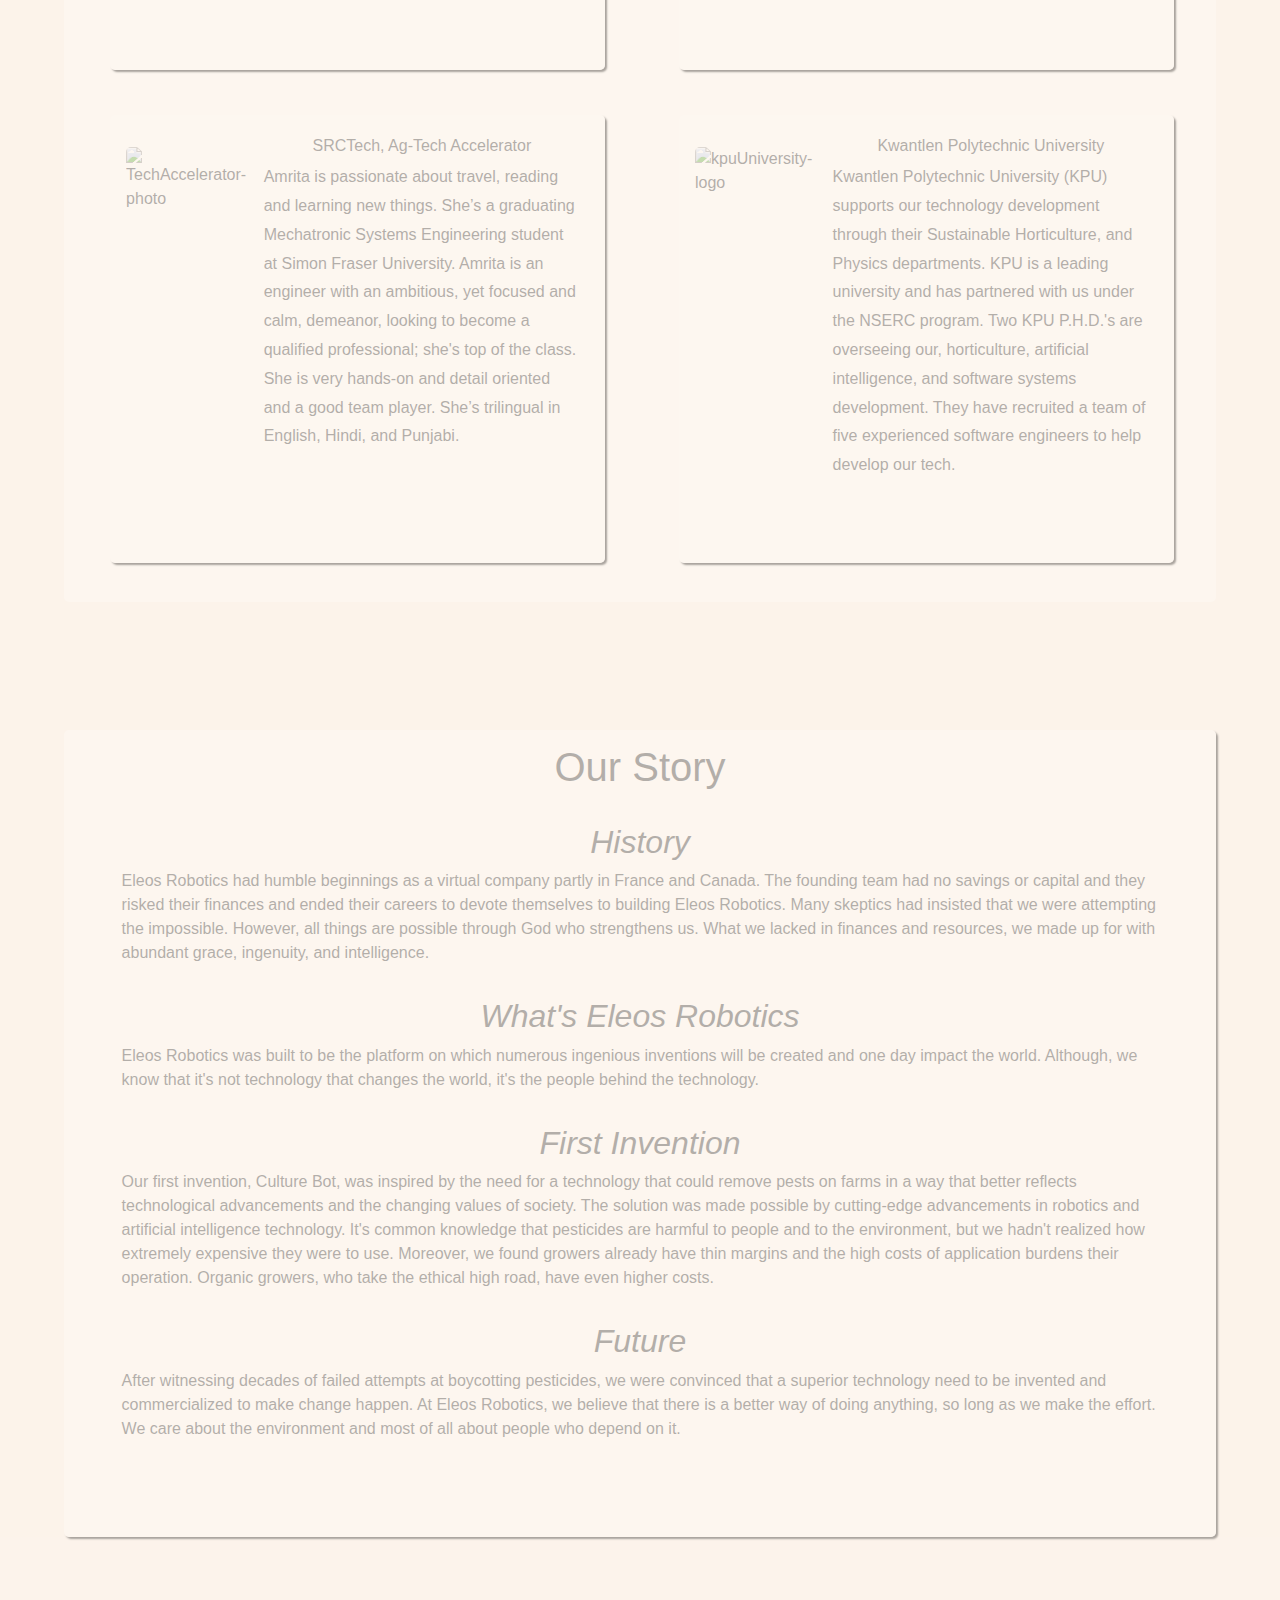
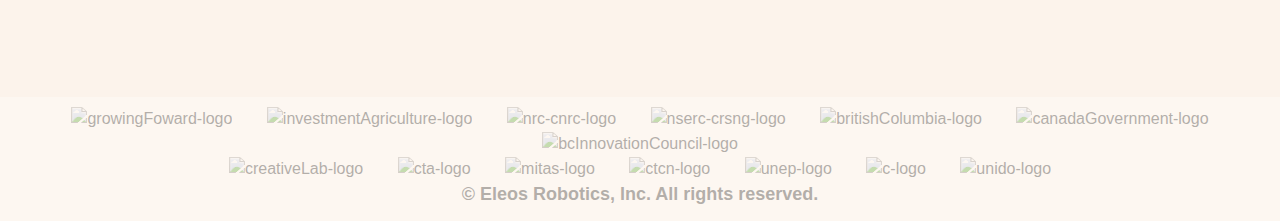
==== commit c6f339df: "modified tech page(ongoing)" ====
--- a/Aboutus.html
+++ b/Aboutus.html
@@ -69,28 +69,6 @@
             </div>
         </div>
     </div>
-
-    <div id="aboutMainWrapper">
-      <div class="aboutTech">
-        <img src="images/cultureBot2.png">
-
-      <div class="aboutFlex">
-          <div class="aboutLeft">
-            <img src="images/product1.jpg" alt="product-image">
-          </div>
-          <div class="aboutRight">
-              <h2>Our Technology</h2>
-              <p>For growers that need a more effective and eco-friendly approach to crop protection. Culture Bot is an intelligent UGV robot that protects your crops and eliminates weeds, thereby reducing labour and removing herbicides from the picture.
-Unlike weed pulling and hoeing, Culture Bot is fully automated, and unlike herbicides our method is 100% sustainable and eco-friendly. Culture Bot saves you time, increases productivity, and eliminates headaches.</p>
-
-              <!--Learn More link-->
-              <div class="aboutInner">
-                  <a href="TechnologyPage.html">Learn More</a>
-              </div>
-          </div>
-      </div>
-    </div>
-    <div class="floatClear"></div><!--To clear float setting-->
 
     <!--Our Team-->
     <div id="aboutTeam">
--- a/CSS/Base.css
+++ b/CSS/Base.css
@@ -68,6 +68,10 @@
     color: black;
 }
 
+.headerContent a:link {
+    text-decoration: none;
+}
+
 /*Not display drop down menu in noromal sized screen*/
 .dropMenu {
     display: none;
@@ -388,7 +392,7 @@
 #techMainWrapper {
     height: 100%;
     width: 100%;
-    padding-top: 6em;
+    padding-top: 8em;
     background-image: url('../images/cropyard.jpg');
     background-repeat: no-repeat;
     background-attachment: fixed;
@@ -405,70 +409,150 @@
     height: 100%;
     width: 100%;
 }
+
+#techTopWrapper {
+    height: auto;
+    width:  100%;
+    margin: auto auto 13em auto;
+    padding: 1em;
+    border-radius: 5px;
+}
+
 .techWordHeader{
     width: 100%;
     height: auto;
-    text-align: center;
+    margin: 0 auto 2em auto;
+    padding: 0;
+}
+
+#techMainWrapper .techWordHeader h1 {
+    margin: 0;
 }
 
 .techWordHeader p {
     text-align: left;
-    width: 80%;
+    width: 90%;
     height: 100%;
     margin: 0 auto;
 }
 
-.techWordHeader h2{
-    width: 70%;
-    margin-left: auto;
-    margin-right: auto;
-}
-
+/**
 .techVideo {
     width: 40%;
+    height: auto;
     float: left;
     margin-left: 5%;
+    margin-top: 4em;
 }
 
 .techVideo iframe {
     width: 100%;
 }
-
+**/
 .techWord {
     width: 50%;
     height: 100%;
     float: right;
-    margin: 0 1em;
-}
-
-.techWord2 { display: none;}
+    margin: 3em 1em;
+}
+
+.techWord h2 {
+    width: 100%;
+    color: #fff;
+    text-align: center;
+}
+
+.techWord p {
+    width: 90%;
+    font-size: auto;
+    height: auto;
+    margin-left: 2em;
+    color: #fff;
+}
 
 .techDetail {
-    margin-top: 100px;
-    margin-right: auto;
-    margin-left: auto;
-    height: 500px;
-    width: 90%;
+    height: 100%;
+    width: 100%;
+    margin: 5em auto;
     border-radius: 5px;
     background-color: rgba(255, 255, 255, 0.8);
 }
+
+.techDetailBlock {
+    width: 98%;
+    height: 100%;
+    margin: 2em auto;
+    display: block;
+    text-align: center;
+}
+
+.techDetailBlock h3 {
+    margin-top: 1.5em;
+    font-size: 1.7em;
+    font-weight: bold;
+}
+
+.techDetailBlock p {
+    width: 90%;
+    height: 5em;
+    margin: 1em auto;
+    font-size: 1.3em;
+    text-align: left;
+}
+
+.techDetailBlock img {
+    max-width: 100%;
+    max-height: 28em;
+    height: 18em;
+    width: auto;
+    margin: 0 auto;
+}
+
+.detailBlockLeft1, .detailBlockLeft2, .detailBlockLeft3 {
+    width: 48%;
+    height: 35em;
+    margin: 1em 0.5em;
+    float: left;
+    display: inline-block;
+    border-radius: 5px;
+}
+
+.detailBlockRight1, .detailBlockRight2, .detailBlockRight3 {
+    width: 48%;
+    float: right;
+    height: 35em;
+    margin: 1em 0.5em;
+    border-radius: 5px;
+    display: inline-block;
+}
+
+.detailBlockLeft1, .detailBlockRight1, .detailBlockLeft3 {
+    background-color: #fff;
+
+}
+
+.detailBlockLeft2, .detailBlockRight2 {
+    background-color: #fff;
+}
+
+.detailBlockLeft3, .detailBlockRight3 {
+   background-color: #fff;
+}
+
 
 /*Advantages*/
 .techAdvantage {
     width: 90%;
     height: 100%;
     background-color: rgba(255, 255, 255, 0.8);
-    border: 2px solid grey;
     border-radius: 15px;
-    box-shadow: 10px 10px 10px;
     margin: 10em auto 0 auto;
     text-align: center;
 }
 
 .advantageBlock {
-    width: 28%;
+    width: 20%;
     margin: 0 1em 3em 1em;
-    box-shadow: 5px 5px 5px;
     display: inline-block;
 }
 
@@ -493,13 +577,37 @@
 
 /*Benefits seciton*/
 .benefits {
-
+  width: 90%;
+  height: 100%;
+  background-color: rgba(255, 255, 255, 0.8);
+  border-radius: 15px;
+  box-shadow: 10px 10px 10px;
+  margin: 10em auto 0 auto;
+  text-align: center;
 }
 
 .benefits p {
     width: 90%;
     margin: auto;
 }
+
+.benefitsBlock {
+    width: 28%;
+    margin: 0 1em 3em 1em;
+    box-shadow: 5px 5px 5px;
+    display: inline-block;
+}
+
+.benefitsBlock p {
+    font-size: 1.5em;
+    font-style: italic;
+    font-weight: bold;
+}
+
+.benefitsBlock img {
+    width: 50%;
+}
+
 
 .linkBoxes {
     display: flex;
@@ -509,25 +617,25 @@
 }
 
 .leftBox, .rightBox {
-    margin-right: auto;
+    margin: 0 auto;
     width: 20em;
     text-align: center;
 }
 
 .leftBox p, .rightBox p {
-    font-size: 20px;
+    font-size: 1.5em;
     font-weight: bold;
     color: #505050;
-    padding: 0.5em;
+    margin-top: 2em;
+    padding: 0.4em;
     display: inline-block;
     line-height: 1.3;
-    background: #dbebf8;
+    background: #fff;
     vertical-align: middle;
-    border-radius: 25px 0px 0px 25px;
+    border-radius: 5px;
 }
 
 .leftBox p:before , .rightBox p:before {
-  content: '●';
   color: white;
   margin-right: 8px;
 }
@@ -794,14 +902,15 @@
 }
 
 .aboutInner {
-    width: 50%;
+    width: 80%;
     margin: auto;
 }
 
-.aboutInner a { /*Learn More Button*/
-    width:70%;
+#learnMore, #seeDemo  { /*Learn More Button*/
+    width:45%;
+    float:left;
     margin: 0.7em auto;
-    font-size:24px;
+    font-size:1.5em;
     font-weight:bold;
     text-decoration:none;
     display:block;
@@ -813,7 +922,13 @@
     border-radius:5px;
 }
 
-.aboutInner a:hover{ /*Learn More Button*/
+#learnMore:hover{ /*Learn More Button*/
+    text-decoration:none;
+    background-color: #fff;
+    transition: 0.4s;
+}
+
+#seeDemo:hover{ /*See Demo Button*/
     text-decoration:none;
     background-color: #fff;
     transition: 0.4s;
@@ -995,32 +1110,6 @@
       text-align: center;
   }
 
-  .leftBox h1 { font-size: 26px;}
-
-  .leftBox p, .rightBox p {
-    font-size: 20px;
-    font-weight: bold;
-    color: #505050;
-    padding: 0.5em;
-    display: inline-block;
-    line-height: 1.3;
-    background: #dbebf8;
-    vertical-align: middle;
-    border-radius: 25px 0px 0px 25px;
-  }
-
-  .leftBox p:before , .rightBox p:before {
-    content: '●';
-    color: white;
-    margin-right: 8px;
-  }
-  .rightBox {
-      margin-left: auto;
-      width: 300px;
-      text-align: center;
-  }
-
-  .rightBox h1 { font-size: 26px;}
 
   /**************** About Us Responsive(1080px) ********************/
 
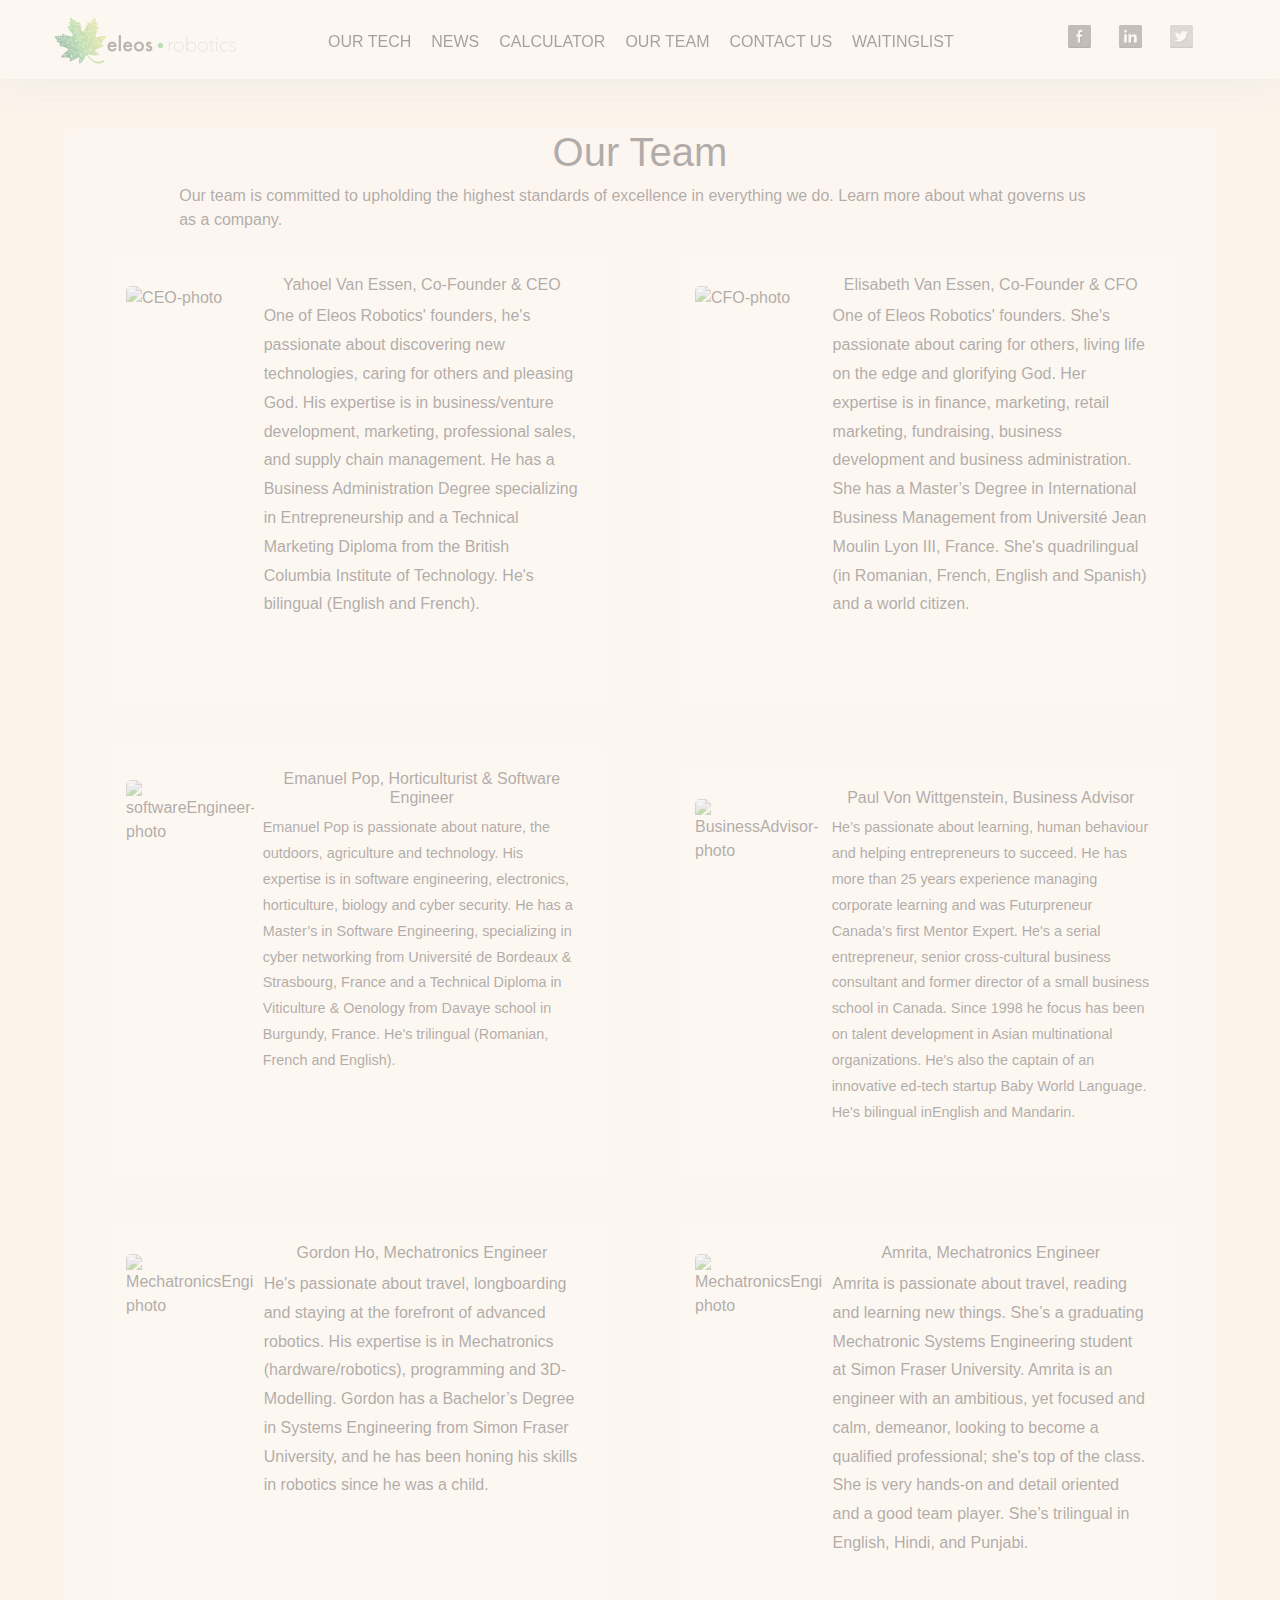
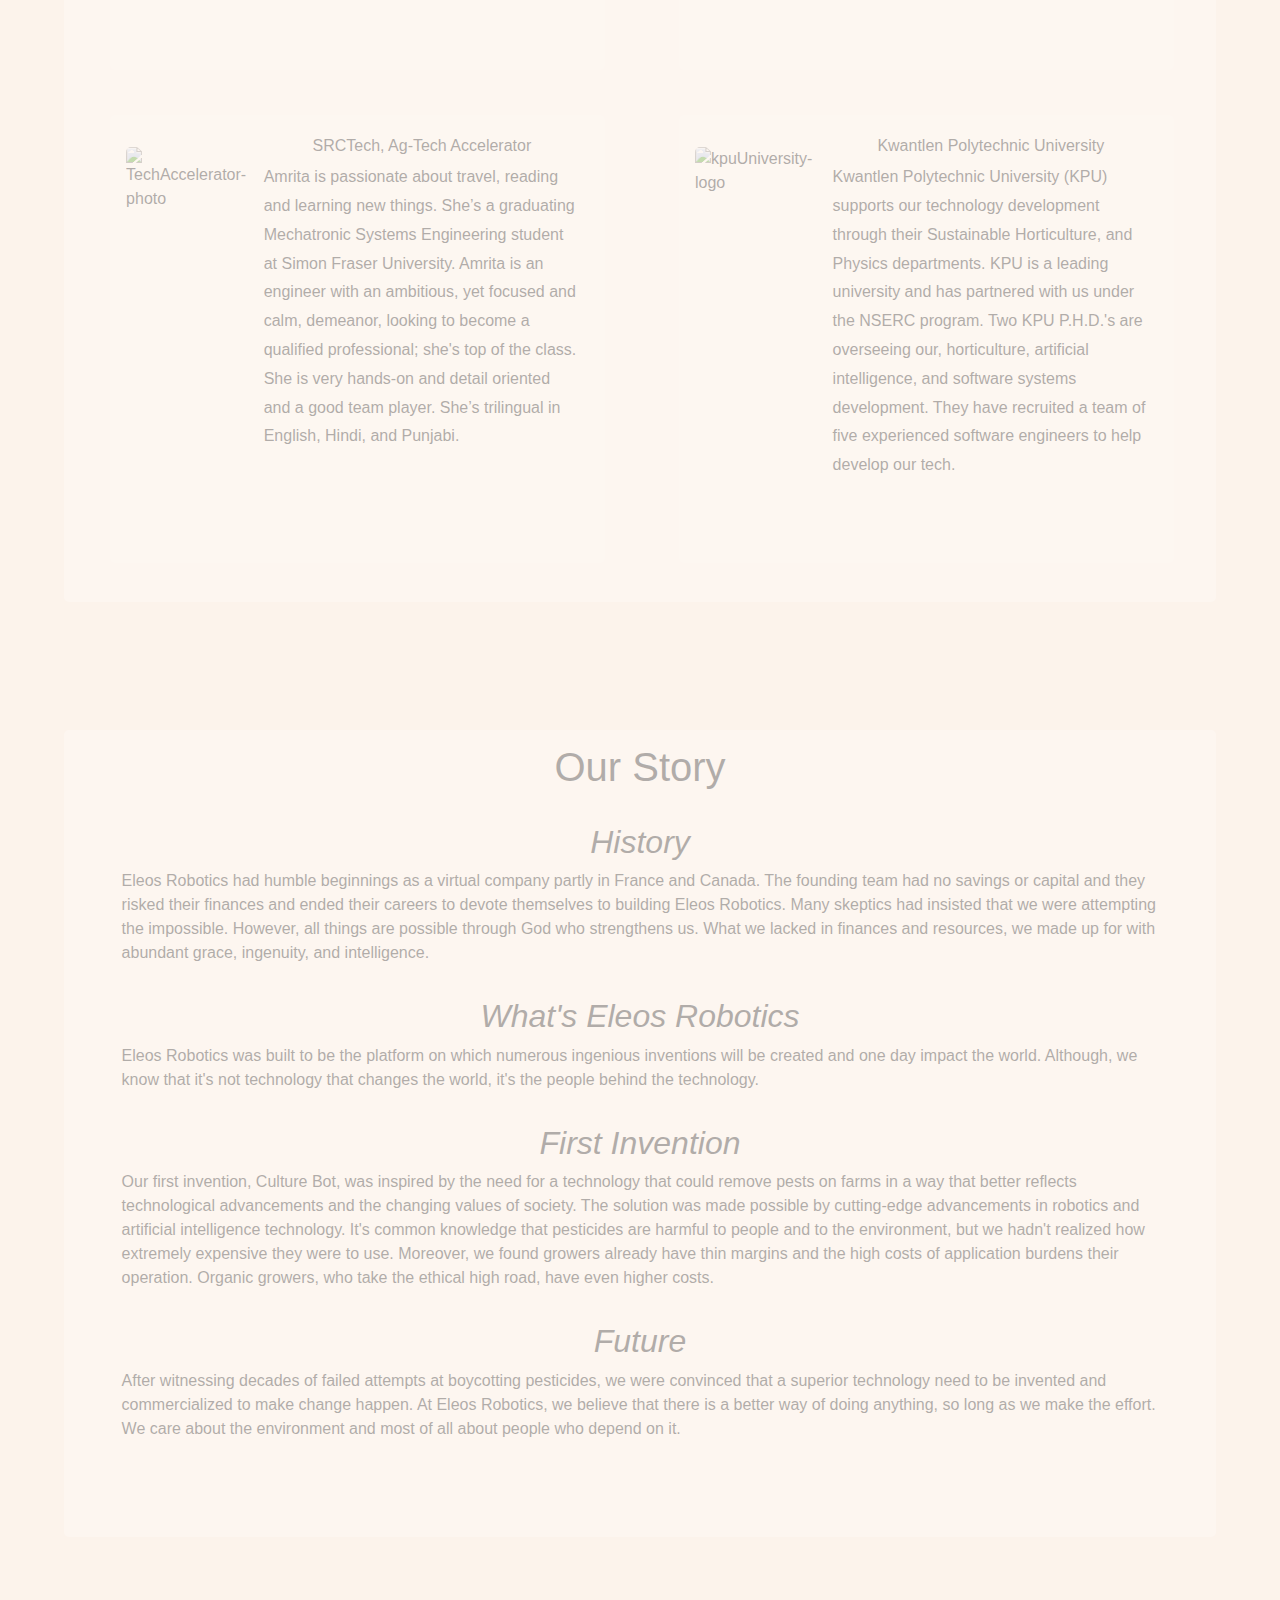
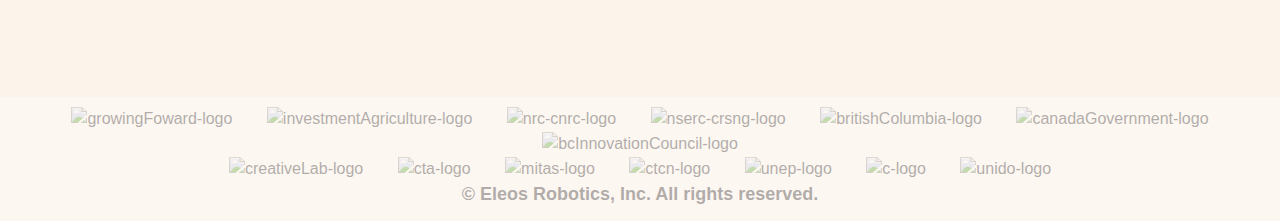
==== commit 0aa81acf: "Changed the Index.html to index.html" ====
--- a/Aboutus.html
+++ b/Aboutus.html
@@ -34,7 +34,7 @@
 
   <div id="container"> <!--Put every thing from nav to footer-->
     <div class="headerContent">
-        <li class = "logo"><a href="Index.html"><img src = "Images/logo.png" /></a></li>
+        <li class = "logo"><a href="index.html"><img src = "Images/logo.png" /></a></li>
 
         <ul class="blogs">
             <li><a href = "https://www.facebook.com/eleosrobotics/"><img src="Images/facebook.png"></a></li>
@@ -57,7 +57,7 @@
         </ul>
 
         <div class = "dropMenu">
-        <li class = "logo"><a href="Index.html"><img src = "Images/logo.png" /></a></li>
+        <li class = "logo"><a href="index.html"><img src = "Images/logo.png" /></a></li>
         <img class = "menuIcon" src = "Images/menuIcon.png">
             <div class = "dropdown-content">
                 <a href="TechnologyPage.html">OUR TECH</a>
--- a/CSS/Base.css
+++ b/CSS/Base.css
@@ -54,9 +54,9 @@
     left:0;
     width:100%;
     height: auto;
-    background-color: white;
     position: fixed;
     list-style-type: none;
+    background-color: white;
     -webkit-box-shadow: 0 3px 40px 5px #E5E5E5;
     -moz-box-shadow:    0 3px 40px 5px #E5E5E5;
     box-shadow:         0 3px 40px 5px #E5E5E5;
@@ -75,6 +75,7 @@
 /*Not display drop down menu in noromal sized screen*/
 .dropMenu {
     display: none;
+    background-color: white;
 }
 
 .logo{
@@ -83,7 +84,6 @@
     float: left;
 	height: 100%;
     position: absolute;
-    background-color: white;
 }
 
 .logo img {
@@ -130,6 +130,7 @@
     -webkit-filter: grayscale(100%);
     filter: grayscale(100%);
 }
+
 
 @media only screen and (max-width:1152px){
     .navBar, .blogs{
@@ -154,10 +155,10 @@
         position: absolute;
         min-width: 140px;
         box-shadow: 0 8px 16px 0 rgba(0,0,0,0.2);
-        background-color: white;
         right: 0;
         padding-top: 50px;
         opacity: 0.5;
+        background-color: white;
     }
 
     .dropdown-content a{
@@ -200,6 +201,7 @@
     width: 7em;
     margin: 0 15px;
 }
+footer a:link { text-decoration: none;}
 .supporterTop, .supporterBottom, .threeLogo {
     display: inline-block;
 }
@@ -212,17 +214,14 @@
     width: 100%;
     position: relative;
 }
-/***** Results Page ****/
-
-.results {
-    margin-top: 100px;
-}
 
 /******************* Index CSS ************************/
+
 .OpenPageContainer{
     width: 100%;
     height: 100%;
     position: relative;
+
 }
 
 .OpenPageContainer .OpenPageTitle{
@@ -249,39 +248,19 @@
 
 .OpenPageTitle h1{
     font-size: 2em;
-    color:white;
+    color:gray;
     font-family: "Courier New", Courier, monospace;
     font-weight: 550;
     text-shadow: 2px 2px 5px #CCCCCC;
 }
-/*
-.OpenPageGifCover{
-    position: relative;
-}
-.OpenPageGifCover:after{
-    position: absolute;
-    content: '';
-    width: 100%;
-    height: 100%;
-    top:0;
-    left: 0;
-    box-shadow: 0 0 40px 10px #ffffff inset;;
-}
-.IndexOpenPageGif{
-    width: 100%;
-    background-position: center center;
-    background-repeat: no-repeat;
-    background-attachment: fixed;
-    opacity:0.5;
-    display: block;
-}*/
 
 .OpenPageTitle{
     margin-bottom: 20px;
 }
 
 .indexWordHeader {
-    width: 70%;
+    width: 100%;
+    padding: 20px;
     margin-left: auto;
     margin-right: auto;
     margin-bottom: 10px;
@@ -296,37 +275,213 @@
 }
 
 .indexContent {
+    padding:20px;
     display: flex;
     height: 450px;
-    width: 95%;
+    width: 100%;
     margin-left: auto;
     margin-right: auto;
     margin-bottom: 20px;
 }
 
 .indexLeft {
-    width: 700px;
+    width: 50%;
     height: 300px;
     margin-top: auto;
     margin-bottom: auto;
 }
 
 .indexLeft p {
-    width: 660px;
-    margin-left: 0;
     text-align: left;
 }
 
 .indexRight {
     height: 315px;
-    width: 560px;
-    margin: auto 15px auto auto;
-}
+    width: 50%;
+    margin: 20px 15px auto auto;
+    float: right;
+}
+.contentSqures{
+    width: 100%;
+}
+
+.techContent{
+    padding: 100px;
+    height: 300px;
+    width: 50%;
+    background-image: url("../Images/Index/tech_index.jpg");
+    text-align: center;
+    background-repeat: no-repeat;
+
+}
+
+.techIndex{
+    margin-left: -30px;
+    width: 100%;
+    color: white;
+    font-size: 1.5em;
+    font-weight: 600;
+}
+
+.newsContent{
+    float: right;
+    width: 50%;
+    height: 300px;
+    padding: 100px;
+    margin-top: -300px;
+    background-image: url("../Images/Index/newIndex.png");
+    background-repeat: no-repeat;
+}
+
+.newsIndex{
+    text-align: center;
+    color: white;
+    font-size: 1.5em;
+    font-weight: 600;
+    margin-left: 140px;
+}
+
+.ourTeamContent{
+    width: 50%;
+    height: 300px;
+    padding: 100px;
+    background-image: url("../Images/Index/ourTeam1.jpg");
+    margin-bottom: 50px;
+    background-repeat: no-repeat;
+}
+
+.teamIndex{
+    text-align: center;
+    color: white;
+    font-size: 1.5em;
+    font-weight: 600;
+    margin-left: 140px;
+
+}
+
+.calContent{
+    width: 50%;
+    padding: 100px;
+    height: 300px;
+    margin-left: 630px;
+    margin-top: -350px;
+    background-image: url("../Images/Index/caculator.jpg");
+    margin-bottom: 50px;
+    float: right;
+    background-repeat: no-repeat;
+}
+
+.calcuIndex{
+    text-align: center;
+    color: white;
+    font-size: 1.5em;
+    font-weight: 600;
+    margin-left: 80px;
+}
+
+.scrolldown{
+    display: flex;
+    justify-content: center;
+    align-items: center;
+    position: relative;
+}
+.chevron {
+  position: absolute;
+  width: 28px;
+  height: 8px;
+  opacity: 0;
+  transform: scale3d(0.5, 0.5, 0.5);
+  animation: move 3s ease-out infinite;
+}
+
+.chevron:first-child {
+  animation: move 3s ease-out 1s infinite;
+}
+
+.chevron:nth-child(2) {
+  animation: move 3s ease-out 2s infinite;
+}
+
+.chevron:before,
+.chevron:after {
+  content: ' ';
+  position: absolute;
+  top: 0;
+  height: 100%;
+  width: 51%;
+  background: #808080;
+}
+
+.chevron:before {
+  left: 0;
+  transform: skew(0deg, 30deg);
+}
+
+.chevron:after {
+  right: 0;
+  width: 50%;
+  transform: skew(0deg, -30deg);
+}
+
+@keyframes move {
+  25% {
+    opacity: 1;
+
+  }
+  33% {
+    opacity: 1;
+    transform: translateY(30px);
+  }
+  67% {
+    opacity: 1;
+    transform: translateY(40px);
+  }
+  100% {
+    opacity: 0;
+    transform: translateY(55px) scale3d(0.5, 0.5, 0.5);
+  }
+}
+.scrolldown a{
+    text-decoration: none;
+}
+
+.text {
+  display: block;
+  margin-top: 70px;
+  margin-left: -20px;
+  font-family: "Helvetica Neue", "Helvetica", Arial, sans-serif;
+  font-size: 12px;
+  color: #808080;
+  text-transform: uppercase;
+  white-space: nowrap;
+  opacity: .25;
+  animation: pulse 2s linear alternate infinite;
+}
+
+.text a{
+    text-decoration-line: none;
+}
+
+.scrolldown a:link {
+    text-decoration: none;
+}
+
+@keyframes pulse {
+  to {
+    opacity: 1;
+  }
+}
+
+.techContent a:link, .newsContent a:link, .ourTeamContent a:link, .calContent a:link { text-decoration: none;}
 
 /*************** Waitinglist Page CSS *******************/
 #waitingMain {
     height: 100%;
     padding-bottom: 50px;
+}
+
+.waitingheader {
+    margin-top: 7%;
 }
 
 .waitingheader, p h2{
@@ -364,17 +519,53 @@
 }
 
 .userWait {
-    border: 2px solid;
     height: auto;
     width: 60%;
     margin-left: auto;
     margin-right: auto;
 }
 
+.waitingHeader2 {
+    margin-top: 2%;
+}
+
 .waitingHeader2 h2{
     text-align: center;
 }
 
+.userWait form {
+    width: 80%;
+    height: 50%;
+    margin: auto;
+}
+
+.leftForm2 {
+    height: 45%;
+    margin: auto;
+}
+
+.rightForm2{
+    margin:auto;
+}
+
+.formWrap {
+    display: flex;
+}
+
+#contactSubmit2 {
+    background-color: #1abc9c;
+    border-radius: 4px;
+    color: #fff;
+    margin-top: 15px;
+    margin-left: 35%;
+    font-size: 18px;
+    width: 30%;
+    line-height: 40px;
+    -webkit-transition: none;
+    transition: none;
+    box-shadow: 0 3px 0 #0e8c73;
+    text-shadow: 0 1px 1px rgba(0, 0, 0, .3);
+}
 
 /******************* News Page CSS ***********************/
 
@@ -388,18 +579,27 @@
     padding: 70px 50px;
 }
 
+@media only screen and (max-width:1152px){
+    .selector img{
+        float: right;
+        margin-top: 10px;
+        width: 5%;
+    }
+
+
+}
+
 /**************** Technology Page CSS ********************/
 #techMainWrapper {
     height: 100%;
     width: 100%;
-    padding-top: 8em;
     background-image: url('../images/cropyard.jpg');
     background-repeat: no-repeat;
     background-attachment: fixed;
     background-size: cover;
 }
 
-#techMainWrapper h1 {
+#techMainWrapper h1 { /*All h1 in the page.*/
     font-size: 3em;
     margin: 0.8em auto;
     text-align: center;
@@ -407,7 +607,8 @@
 
 #techTopWrapper {
     height: 100%;
-    width: 100%;
+    width: 80%;
+    border-radius: 5px;
 }
 
 #techTopWrapper {
@@ -418,56 +619,85 @@
     border-radius: 5px;
 }
 
-.techWordHeader{
-    width: 100%;
+/*Page Top(About Technology)*/
+.aboutTech {
+    width: 90%;
     height: auto;
-    margin: 0 auto 2em auto;
-    padding: 0;
-}
-
-#techMainWrapper .techWordHeader h1 {
-    margin: 0;
-}
-
-.techWordHeader p {
+    margin: 8em auto;
+    border-radius: 5px;
+    color:#fff;
+}
+
+.aboutTech img {
+    margin-left: 10%;
+    margin-bottom: 1.5em;
+    width:70%;
+    border-radius: 60px;
+}
+
+.aboutFlex {
+    height: 100%;
+    width: 100%;
+}
+
+.aboutLeft img { /*Picture*/
+    width: 80%;
+    margin: auto;
+}
+
+.aboutLeft {
+    width: 48%;
+    height: 30em;
+    float: left;
+    margin-top: auto;
+    margin-bottom: auto;
+    text-align: center;
+}
+
+.aboutRight {
+    width: 50%;
+    height: 30em;
+    float: left;
+    text-align: center;
+    margin-top: auto;
+    margin-bottom: auto;
+}
+
+.aboutRight h2 { color: #fff;}
+.aboutRight p {
+    font-size: 1.3em;
     text-align: left;
+    margin: 0 auto 0.5em auto;
     width: 90%;
-    height: 100%;
-    margin: 0 auto;
-}
-
-/**
-.techVideo {
-    width: 40%;
+}
+
+.aboutInner {
+    width: 100%;
     height: auto;
-    float: left;
-    margin-left: 5%;
-    margin-top: 4em;
-}
-
-.techVideo iframe {
-    width: 100%;
-}
-**/
-.techWord {
-    width: 50%;
-    height: 100%;
-    float: right;
-    margin: 3em 1em;
-}
-
-.techWord h2 {
-    width: 100%;
-    color: #fff;
-    text-align: center;
-}
-
-.techWord p {
-    width: 90%;
-    font-size: auto;
-    height: auto;
-    margin-left: 2em;
-    color: #fff;
+    margin: auto;
+}
+
+#seeDemo  { /*Learn More Button*/
+    width:44%;
+    float: center;
+    margin: 0.5em auto;
+    font-size:1.5em;
+    font-weight:bold;
+    text-decoration:none;
+    display:inline-block;
+    text-align:center;
+    padding:8px 0 10px;
+    color:#fff;
+    background-color: #33ABF9;
+    box-shadow:2px 2px #555;
+    border-radius:5px;
+}
+
+#seeDemo:hover{ /*See Demo Button*/
+    text-decoration:none;
+    background-color: #fff;
+    transition: 0.4s;
+    color: #33ABF9;
 }
 
 .techDetail {
@@ -475,19 +705,19 @@
     width: 100%;
     margin: 5em auto;
     border-radius: 5px;
-    background-color: rgba(255, 255, 255, 0.8);
 }
 
 .techDetailBlock {
-    width: 98%;
+    width: 100%;
     height: 100%;
     margin: 2em auto;
     display: block;
     text-align: center;
+    color: #fff;
 }
 
 .techDetailBlock h3 {
-    margin-top: 1.5em;
+    margin-top: 3em;
     font-size: 1.7em;
     font-weight: bold;
 }
@@ -501,52 +731,39 @@
 }
 
 .techDetailBlock img {
-    max-width: 100%;
-    max-height: 28em;
-    height: 18em;
-    width: auto;
+    height: 100%;
+    width: 100%;
     margin: 0 auto;
 }
 
-.detailBlockLeft1, .detailBlockLeft2, .detailBlockLeft3 {
-    width: 48%;
-    height: 35em;
-    margin: 1em 0.5em;
+.detailBlockLeft1, .detailBlockRight1 {
+    width: 50%;
+    height: 22em;
+    margin: 0;
     float: left;
     display: inline-block;
-    border-radius: 5px;
-}
-
-.detailBlockRight1, .detailBlockRight2, .detailBlockRight3 {
-    width: 48%;
-    float: right;
-    height: 35em;
-    margin: 1em 0.5em;
-    border-radius: 5px;
+    background-color: #83F52C;
+}
+.detailBlockRight1 { float: right;}
+
+.detailBlockLeft2, .detailBlockRight2 {
+    width: 50%;
+    height: 22em;
+    margin: 0;
+    float: left;
     display: inline-block;
-}
-
-.detailBlockLeft1, .detailBlockRight1, .detailBlockLeft3 {
-    background-color: #fff;
-
-}
-
-.detailBlockLeft2, .detailBlockRight2 {
-    background-color: #fff;
-}
-
-.detailBlockLeft3, .detailBlockRight3 {
-   background-color: #fff;
-}
-
+    background-color: #33ABF9;
+}
+
+.detailBlockRight2 { float: right;}
 
 /*Advantages*/
 .techAdvantage {
-    width: 90%;
+    width: 100%;
     height: 100%;
     background-color: rgba(255, 255, 255, 0.8);
-    border-radius: 15px;
-    margin: 10em auto 0 auto;
+    border-radius: 5px;
+    margin: 10em auto 5em auto;
     text-align: center;
 }
 
@@ -567,34 +784,34 @@
 }
 
 /*Image Slider section*/
-.advantageDetail {
+.imageSlider {
     width: 80%;
-    padding: 1em;
+    padding: 2em;
     margin: 3em auto;
     border-radius: 15px;
     background-color: rgba(255, 255, 255, 0.7);
 }
 
+
 /*Benefits seciton*/
 .benefits {
-  width: 90%;
-  height: 100%;
-  background-color: rgba(255, 255, 255, 0.8);
-  border-radius: 15px;
-  box-shadow: 10px 10px 10px;
-  margin: 10em auto 0 auto;
-  text-align: center;
+    width: 100%;
+    height: 100%;
+    background-color: rgba(255, 255, 255, 0.8);
+    border-radius: 5px;
+    margin: 10em auto 0 auto;
+    text-align: center;
 }
 
 .benefits p {
-    width: 90%;
-    margin: auto;
+    font-size: 1.5em;
+    font-style: italic;
+    font-weight: bold;
 }
 
 .benefitsBlock {
-    width: 28%;
+    width: 20%;
     margin: 0 1em 3em 1em;
-    box-shadow: 5px 5px 5px;
     display: inline-block;
 }
 
@@ -608,42 +825,56 @@
     width: 50%;
 }
 
-
 .linkBoxes {
     display: flex;
     height: 400px;
-    width: 55%;
+    width: 70%;
     margin: 40px auto 40px;
 }
 
-.leftBox, .rightBox {
+#leftBox a, #rightBox a  {
+    text-decoration: none;
+}
+
+#leftBox, #rightBox {
     margin: 0 auto;
     width: 20em;
     text-align: center;
 }
 
-.leftBox p, .rightBox p {
-    font-size: 1.5em;
-    font-weight: bold;
-    color: #505050;
-    margin-top: 2em;
-    padding: 0.4em;
-    display: inline-block;
-    line-height: 1.3;
-    background: #fff;
-    vertical-align: middle;
+#leftBox h3{
+    width: 100%;
+    height:50%;
+    margin: 2em auto;
+    padding: 1.8em 0;
+    font-size: 2.5em;
+    color: #fff;
+    text-shadow: 2px 2px #333;
     border-radius: 5px;
-}
-
-.leftBox p:before , .rightBox p:before {
-  color: white;
-  margin-right: 8px;
-}
-
-.rightBox h1 { font-size: 26px;}
+    background-image: url('../images/techIcons/calculator.jpg');
+    background-size: cover;
+}
+
+#rightBox h3 {
+    width: 100%;
+    height:50%;
+    margin: 2em auto;
+    padding: 1.8em 0;
+    font-size: 2.5em;
+    color: #fff;
+    text-shadow: 2px 2px #333;
+    background-image: url('../images/techIcons/list.jpeg');
+    background-size: cover;
+    border-radius: 5px;
+}
+
+#rightBox h3:hover, #leftBox h3:hover {
+    color: #333;
+    text-shadow: 2px 2px #fff;
+    transition: 0.4s;
+}
 
 /**************** Contact Us Page CSS ********************/
-
 .contactWordHeader h1{
     padding: 20px;
 }
@@ -793,16 +1024,24 @@
 /**************** Contact Us Result Page CSS ********************/
 #conResultMain {
     display: block;
-    height: 400px;
-    padding-top: 50px;
-    background-image: url('../images/riceFields.gif');
+    height: 33em;
+    width: 100%;
+    padding-top: 7em;
+    background-image: url('../images/sampleNewsImg2.jpeg');
+    background-size: cover;
+    background-position: center;
+    bottom: 0;
 }
 
 #conResultMsg p {
-    margin-top: 60px;
-    padding-top: 10px;
+    width: 70%;
+    height: 30%;
+    padding: 2em;
+    border-radius: 5px;
+    text-align: center;
+    margin: 2em auto;
     font-size: 30px;
-    background-color: rgba(255, 255, 255, .5);
+    background-color: rgba(255, 255, 255, 0.7);
 }
 
 #contactSubmit { /*Submit Button settings*/
@@ -819,6 +1058,7 @@
     box-shadow: 0 3px 0 #0e8c73;
     text-shadow: 0 1px 1px rgba(0, 0, 0, .3);
 }
+
 #contactSubmit:hover {
     background-color: #31c8aa;
     box-shadow: 0 3px 0 #23a188;
@@ -847,91 +1087,6 @@
     margin: 0 auto 0.3em auto;
     padding: 0.3em 0;
     color: #3D4353;
-}
-
-/*Page Top(About Technology)*/
-.aboutTech {
-    width: 90%;
-    height: auto;
-    margin: 8em auto;
-    border-radius: 5px;
-    color:#fff;
-}
-
-.aboutTech img {
-    margin-left: 10%;
-    margin-bottom: 1.5em;
-    width:70%;
-    border-radius: 60px;
-}
-
-.aboutFlex {
-    height: 100%;
-    width: 100%;
-}
-
-.aboutLeft img { /*Picture*/
-    width: 80%;
-    margin: auto;
-}
-
-.aboutLeft {
-    width: 48%;
-    height: 30em;
-    float: left;
-    margin-top: auto;
-    margin-bottom: auto;
-    text-align: center;
-}
-
-.aboutRight {
-    width: 50%;
-    height: 30em;
-    float: left;
-    text-align: center;
-    margin-top: auto;
-    margin-bottom: auto;
-}
-
-.aboutRight h2 { color: #fff;}
-.aboutRight p {
-    font-size: 1.3em;
-    text-align: left;
-    margin: 0 auto 0.5em auto;
-    width: 90%;
-}
-
-.aboutInner {
-    width: 80%;
-    margin: auto;
-}
-
-#learnMore, #seeDemo  { /*Learn More Button*/
-    width:45%;
-    float:left;
-    margin: 0.7em auto;
-    font-size:1.5em;
-    font-weight:bold;
-    text-decoration:none;
-    display:block;
-    text-align:center;
-    padding:8px 0 10px;
-    color:#fff;
-    background-color:#33ABF9;
-    box-shadow:2px 2px #555;
-    border-radius:5px;
-}
-
-#learnMore:hover{ /*Learn More Button*/
-    text-decoration:none;
-    background-color: #fff;
-    transition: 0.4s;
-}
-
-#seeDemo:hover{ /*See Demo Button*/
-    text-decoration:none;
-    background-color: #fff;
-    transition: 0.4s;
 }
 
 /*About Team*/
@@ -967,7 +1122,6 @@
     height: auto;
     width: 43%;
     display: inline-block;
-    box-shadow: 2px 2px 2px black;
 }
 
 #member img { /*member photos*/
@@ -1015,7 +1169,6 @@
     border-radius: 5px;
     background: rgba(255, 255, 255, 0.7);
     text-align: center;
-    box-shadow: 2px 2px 2px black;
 }
 
 .aboutStory h2 { /*Small heading*/
@@ -1214,7 +1367,6 @@
       border-radius: 5px;
       background: rgba(255, 255, 255, 0.7);
       text-align: center;
-      box-shadow: 2px 2px 2px black;
   }
 
   .aboutStory h2 { /*Small heading*/
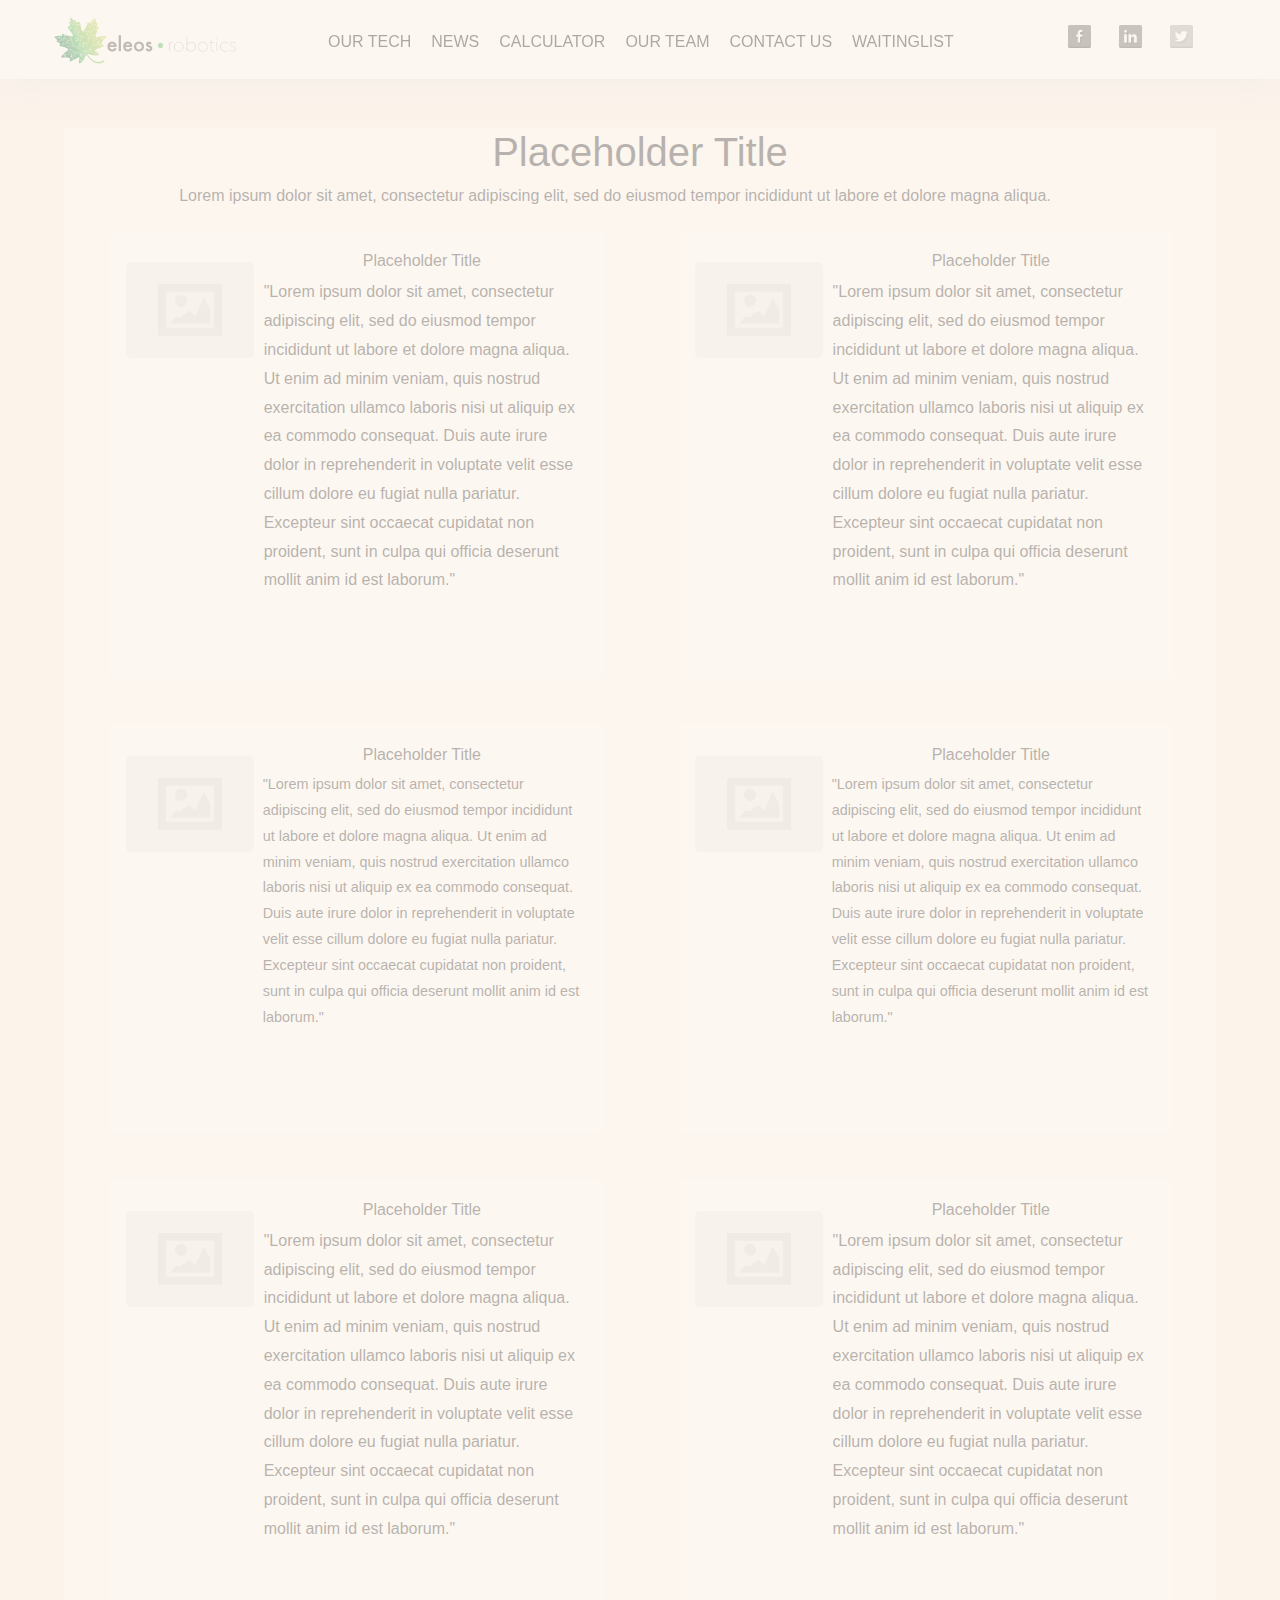
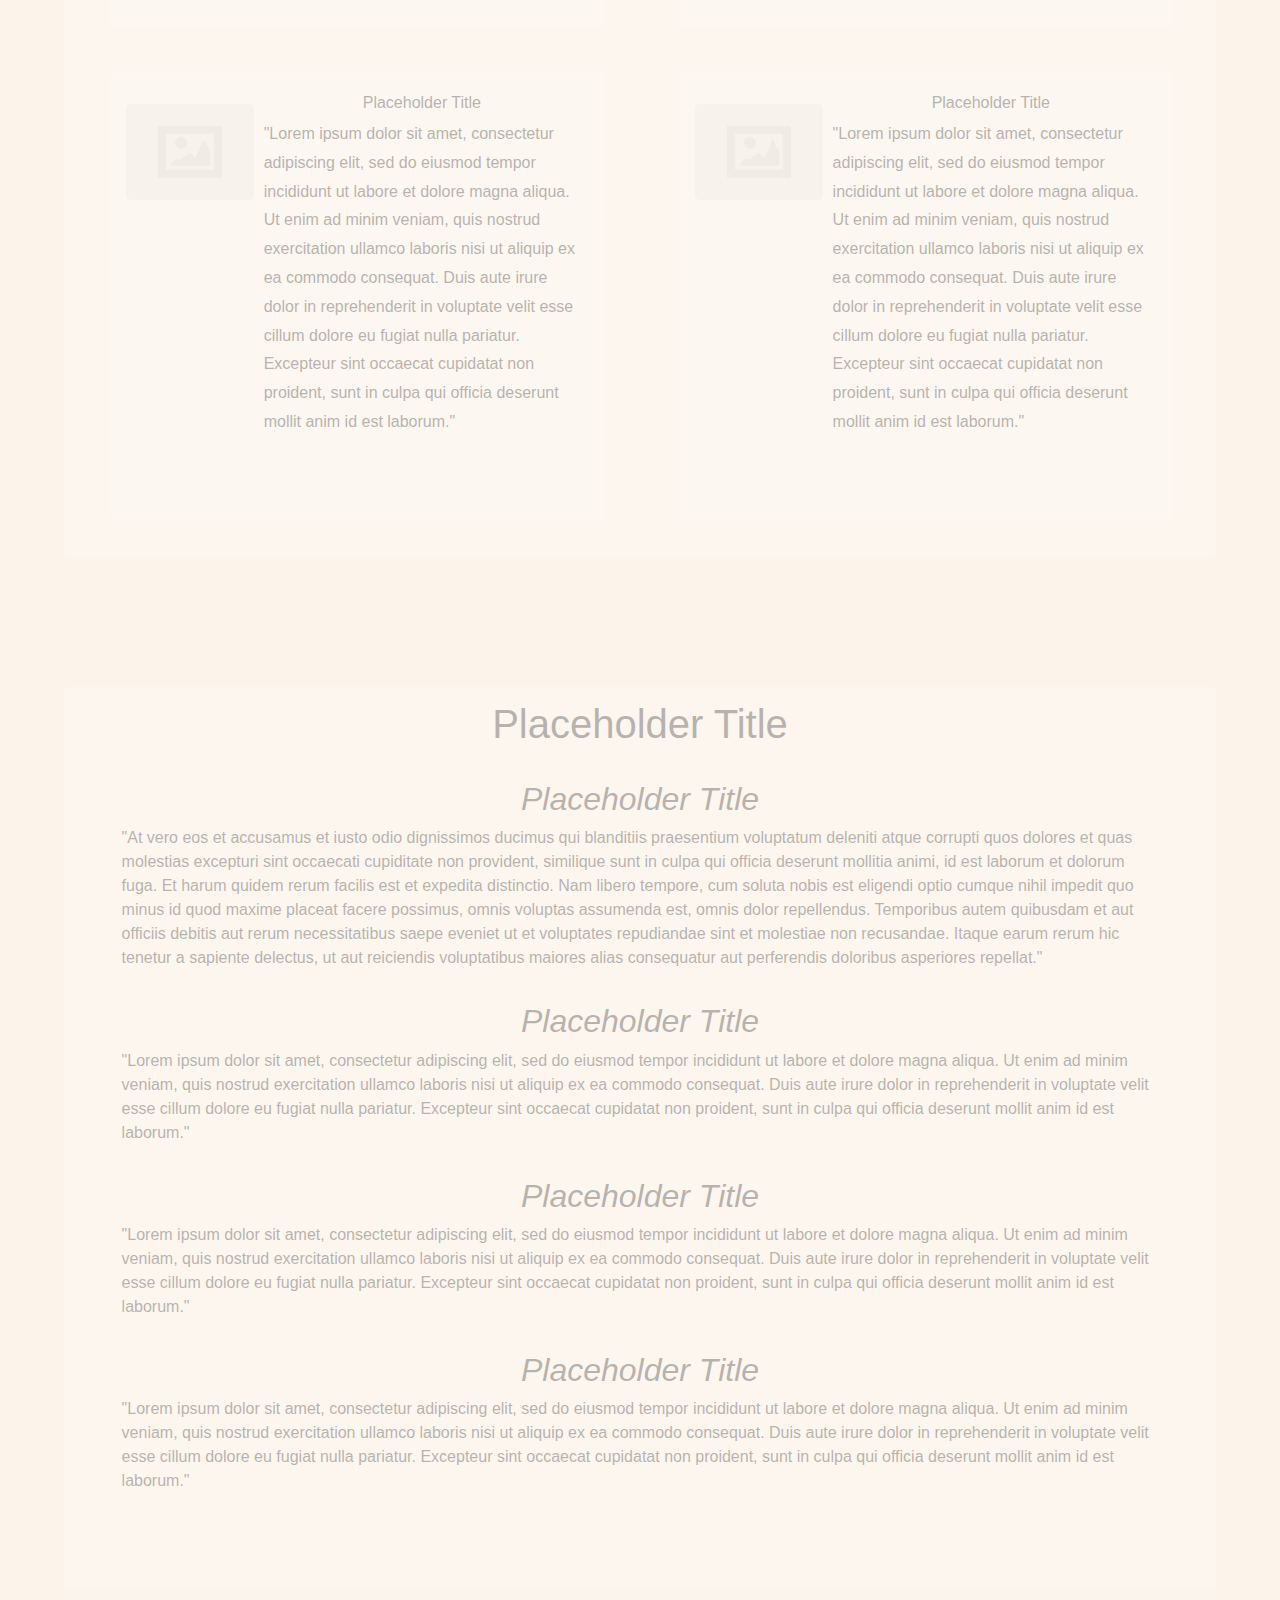
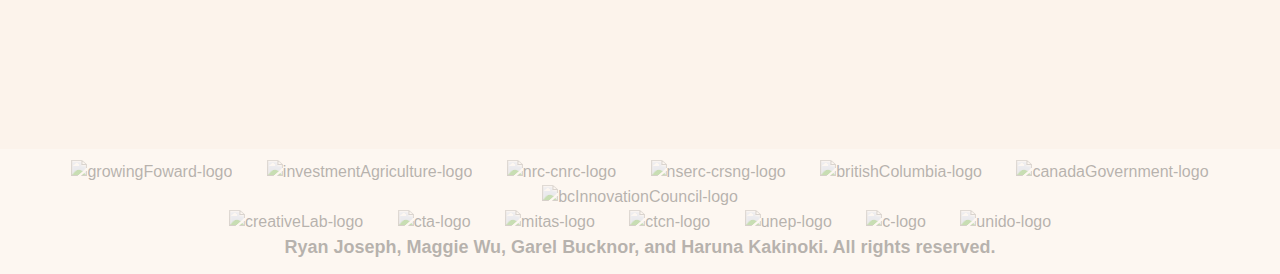
==== commit 7661ed26: "Removed images relating to our client and updated the aboutus page to reflect that" ====
--- a/Aboutus.html
+++ b/Aboutus.html
@@ -20,19 +20,22 @@
     <link href="CSS/bootstrap/bootstrap.min.css" rel="stylesheet">
     <script src="https://ajax.googleapis.com/ajax/libs/jquery/1.11.3/jquery.min.js"></script>
     <script src="js/bootstrap.min.js"></script>
+    
     <!--Fade in Jquery-->
     <script>
-    $('head').append('<style>body{display:none;}');
-    $(window).on("load", function() {
-      $('body').fadeIn(2000);
-    });
+        $('head').append('<style>body{display:none;}');
+        $(window).on("load", function() {
+          $('body').fadeIn(2000);
+        });
     </script>
 
 </head>
 
 <body>
 
-  <div id="container"> <!--Put every thing from nav to footer-->
+<!--Put every thing from nav to footer-->
+<div id="container">
+      
     <div class="headerContent">
         <li class = "logo"><a href="index.html"><img src = "Images/logo.png" /></a></li>
 
@@ -41,6 +44,7 @@
             <li><img src ="Images/linkedin.png"></li>
             <li><img src ="Images/twitter.png"></li>
         </ul>
+        
         <ul class="navBar">
             <li><a href="TechnologyPage.html">OUR TECH</a></li>
             <li><a href="NewsPage.html" >NEWS</a></li>
@@ -57,8 +61,8 @@
         </ul>
 
         <div class = "dropMenu">
-        <li class = "logo"><a href="index.html"><img src = "Images/logo.png" /></a></li>
-        <img class = "menuIcon" src = "Images/menuIcon.png">
+            <li class = "logo"><a href="index.html"><img src = "Images/logo.png" /></a></li>
+            <img class = "menuIcon" src = "Images/menuIcon.png">
             <div class = "dropdown-content">
                 <a href="TechnologyPage.html">OUR TECH</a>
                 <a href="NewsPage.html" >NEWS</a>
@@ -68,145 +72,165 @@
                 <a href = "Waitinglist.php">WAITINGLIST</a>
             </div>
         </div>
-    </div>
+    </div><!-- headerContent end -->
 
     <!--Our Team-->
     <div id="aboutTeam">
       <div class="aboutWordHeader">
-          <h1>Our Team</h1>
-          <p>Our team is committed to upholding the highest standards of excellence in everything we do. Learn more about what governs us as a company.</p>
+          <h1>Placeholder Title</h1>
+          <p>Lorem ipsum dolor sit amet, consectetur adipiscing elit, sed do eiusmod tempor incididunt ut labore et dolore magna aliqua.</p>
       </div>
 
       <!--Team member Information-->
       <div class="aboutTeamMember">
         <!--CEO-->
         <div id="member">
-          <img src="images/members/yahoel.jpg" alt="CEO-photo">
-          <div class="memberDetail">
-            <h3>Yahoel Van Essen, Co-Founder & CEO</h3>
-              <p>One of Eleos Robotics' founders, he's passionate about discovering new technologies, caring for others and pleasing God. His expertise is in business/venture development, marketing, professional sales, and supply chain management. He has a Business Administration Degree specializing in Entrepreneurship and a Technical Marketing Diploma from the British Columbia Institute of Technology. He's bilingual (English and French).</p>
-          </div>
-        </div>
-
-        <!--CFO-->
-        <div id="member">
-          <img src="images/members/elisabeth.jpg" alt="CFO-photo">
-          <div class="memberDetail">
-            <h3>Elisabeth Van Essen, Co-Founder & CFO</h3>
-              <p>One of Eleos Robotics' founders. She's passionate about caring for others, living life on the edge and glorifying God. Her expertise is in finance, marketing, retail marketing, fundraising, business development and business administration. She has a Master’s Degree in International Business Management from Université Jean Moulin Lyon III, France. She's quadrilingual (in Romanian, French, English and Spanish) and a world citizen.</p>
-          </div>
-        </div>
-
-        <!--SoftWare Engineer-->
-        <div id="member">
-          <img src="images/members/emanuel.jpg" alt="softwareEngineer-photo">
-          <div class="memberDetail">
-            <h3>Emanuel Pop, Horticulturist & Software Engineer</h3>
-              <span class="adjustText"><p>Emanuel Pop is passionate about nature, the outdoors, agriculture and technology. His expertise is in software engineering, electronics, horticulture, biology and cyber security. He has a Master’s in Software Engineering, specializing in cyber networking from Université de Bordeaux & Strasbourg, France and a Technical Diploma in Viticulture & Oenology from Davaye school in Burgundy, France. He's trilingual (Romanian, French and English).</p></span>
-          </div>
-        </div>
-
-        <!--Business Advisor-->
-        <div id="member">
-          <img src="images/members/paul.jpg" alt="BusinessAdvisor-photo">
-          <div class="memberDetail">
-            <h3>Paul Von Wittgenstein, Business Advisor</h3>
-              <span class="adjustText"><p>He’s passionate about learning, human behaviour and helping entrepreneurs to succeed. He has more than 25 years experience managing corporate learning and was Futurpreneur Canada’s first Mentor Expert. He's a serial entrepreneur, senior cross-cultural business consultant and former director of a small business school in Canada. Since 1998 he focus has been on talent development in Asian multinational organizations. He's also the captain of an innovative ed-tech startup Baby World Language. He's bilingual inEnglish and Mandarin.</p></span>
-          </div>
-        </div>
-
-        <!--Mechatronics Engineer-->
-        <div id="member">
-          <img src="images/members/gordon.jpg" alt="MechatronicsEngineer-photo">
-          <div class="memberDetail">
-            <h3>Gordon Ho, Mechatronics Engineer</h3>
-              <p>He's passionate about travel, longboarding and staying at the forefront of advanced robotics. His expertise is in Mechatronics (hardware/robotics), programming and 3D-Modelling. Gordon has a Bachelor’s Degree in Systems Engineering from Simon Fraser University, and he has been honing his skills in robotics since he was a child.</p>
-          </div>
-        </div>
-
-        <!--Mechatronics Engineer2-->
-        <div id="member">
-          <img src="images/members/amrita.jpg" alt="MechatronicsEngineer-photo">
-          <div class="memberDetail">
-            <h3>Amrita, Mechatronics Engineer</h3>
-              <p>Amrita is passionate about travel, reading and learning new things. She’s a graduating Mechatronic Systems Engineering student at Simon Fraser University. Amrita is an engineer with an ambitious, yet focused and calm, demeanor, looking to become a qualified professional; she's top of the class. She is very hands-on and detail oriented and a good team player. She’s trilingual in English, Hindi, and Punjabi.</p>
-          </div>
-        </div>
-
-        <!--Tech Accelerator-->
-        <div id="member">
-          <img src="images/members/accelerator.jpg" alt="TechAccelerator-photo">
-          <div class="memberDetail">
-            <h3>SRCTech, Ag-Tech Accelerator</h3>
-              <p>Amrita is passionate about travel, reading and learning new things. She’s a graduating Mechatronic Systems Engineering student at Simon Fraser University. Amrita is an engineer with an ambitious, yet focused and calm, demeanor, looking to become a qualified professional; she's top of the class. She is very hands-on and detail oriented and a good team player. She’s trilingual in English, Hindi, and Punjabi.</p>
-          </div>
-        </div>
-
-        <!--KPU University-->
-        <div id="member">
-          <img src="images/members/university.png" alt="kpuUniversity-logo">
-          <div class="memberDetail">
-            <h3>Kwantlen Polytechnic University</h3>
-              <p>Kwantlen Polytechnic University (KPU) supports our technology development through their Sustainable Horticulture, and Physics departments. KPU is a leading university and has partnered with us under the NSERC program. Two KPU P.H.D.'s are overseeing our, horticulture, artificial intelligence, and software systems development. They have recruited a team of five experienced software engineers to help develop our tech.</p>
-          </div>
-        </div>
-
-
-      </div>
-    </div>
+          <img src="images/placeholder.png" alt="Place holder">
+          <div class="memberDetail">
+            <h3>Placeholder Title</h3>
+              <p>
+                  "Lorem ipsum dolor sit amet, consectetur adipiscing elit, sed do eiusmod tempor incididunt ut labore et dolore magna aliqua. Ut enim ad minim veniam, quis nostrud exercitation ullamco laboris nisi ut aliquip ex ea commodo consequat. Duis aute irure dolor in reprehenderit in voluptate velit esse cillum dolore eu fugiat nulla pariatur. Excepteur sint occaecat cupidatat non proident, sunt in culpa qui officia deserunt mollit anim id est laborum."
+              </p>
+          </div>
+        </div>
+
+        <!--Team member Information-->
+        <div id="member">
+          <img src="images/placeholder.png" alt="Place holder">
+          <div class="memberDetail">
+            <h3>Placeholder Title</h3>
+              <p>
+                  "Lorem ipsum dolor sit amet, consectetur adipiscing elit, sed do eiusmod tempor incididunt ut labore et dolore magna aliqua. Ut enim ad minim veniam, quis nostrud exercitation ullamco laboris nisi ut aliquip ex ea commodo consequat. Duis aute irure dolor in reprehenderit in voluptate velit esse cillum dolore eu fugiat nulla pariatur. Excepteur sint occaecat cupidatat non proident, sunt in culpa qui officia deserunt mollit anim id est laborum."
+              </p>
+          </div>
+        </div>
+
+        <!--Team member Information-->
+        <div id="member">
+          <img src="images/placeholder.png" alt="Place holder">
+          <div class="memberDetail">
+            <h3>Placeholder Title</h3>
+              <span class="adjustText"><p>"Lorem ipsum dolor sit amet, consectetur adipiscing elit, sed do eiusmod tempor incididunt ut labore et dolore magna aliqua. Ut enim ad minim veniam, quis nostrud exercitation ullamco laboris nisi ut aliquip ex ea commodo consequat. Duis aute irure dolor in reprehenderit in voluptate velit esse cillum dolore eu fugiat nulla pariatur. Excepteur sint occaecat cupidatat non proident, sunt in culpa qui officia deserunt mollit anim id est laborum."</p></span>
+          </div>
+        </div>
+
+        <!--Team member Information-->
+        <div id="member">
+          <img src="images/placeholder.png" alt="Place holder">
+          <div class="memberDetail">
+            <h3>Placeholder Title</h3>
+              <span class="adjustText">
+                  <p>
+                      "Lorem ipsum dolor sit amet, consectetur adipiscing elit, sed do eiusmod tempor incididunt ut labore et dolore magna aliqua. Ut enim ad minim veniam, quis nostrud exercitation ullamco laboris nisi ut aliquip ex ea commodo consequat. Duis aute irure dolor in reprehenderit in voluptate velit esse cillum dolore eu fugiat nulla pariatur. Excepteur sint occaecat cupidatat non proident, sunt in culpa qui officia deserunt mollit anim id est laborum."
+                  </p>
+              </span>
+          </div>
+        </div>
+
+        <!--Team member Information-->
+        <div id="member">
+          <img src="images/placeholder.png" alt="Place holder">
+          <div class="memberDetail">
+            <h3>Placeholder Title</h3>
+              <p>
+                  "Lorem ipsum dolor sit amet, consectetur adipiscing elit, sed do eiusmod tempor incididunt ut labore et dolore magna aliqua. Ut enim ad minim veniam, quis nostrud exercitation ullamco laboris nisi ut aliquip ex ea commodo consequat. Duis aute irure dolor in reprehenderit in voluptate velit esse cillum dolore eu fugiat nulla pariatur. Excepteur sint occaecat cupidatat non proident, sunt in culpa qui officia deserunt mollit anim id est laborum."
+              </p>
+          </div>
+        </div>
+
+        <!--Team member Information-->
+        <div id="member">
+          <img src="images/placeholder.png" alt="Placeholder">
+          <div class="memberDetail">
+            <h3>Placeholder Title</h3>
+              <p>
+                  "Lorem ipsum dolor sit amet, consectetur adipiscing elit, sed do eiusmod tempor incididunt ut labore et dolore magna aliqua. Ut enim ad minim veniam, quis nostrud exercitation ullamco laboris nisi ut aliquip ex ea commodo consequat. Duis aute irure dolor in reprehenderit in voluptate velit esse cillum dolore eu fugiat nulla pariatur. Excepteur sint occaecat cupidatat non proident, sunt in culpa qui officia deserunt mollit anim id est laborum."
+              </p>
+          </div>
+        </div>
+
+        <!--Team member Information-->
+        <div id="member">
+          <img src="images/placeholder.png" alt="Place holder">
+          <div class="memberDetail">
+            <h3>Placeholder Title</h3>
+              <p>
+                  "Lorem ipsum dolor sit amet, consectetur adipiscing elit, sed do eiusmod tempor incididunt ut labore et dolore magna aliqua. Ut enim ad minim veniam, quis nostrud exercitation ullamco laboris nisi ut aliquip ex ea commodo consequat. Duis aute irure dolor in reprehenderit in voluptate velit esse cillum dolore eu fugiat nulla pariatur. Excepteur sint occaecat cupidatat non proident, sunt in culpa qui officia deserunt mollit anim id est laborum."
+              </p>
+          </div>
+        </div>
+
+        <!--Team member Information-->
+        <div id="member">
+          <img src="images/placeholder.png" alt="Place holder">
+          <div class="memberDetail">
+            <h3>Placeholder Title</h3>
+              <p>
+                  "Lorem ipsum dolor sit amet, consectetur adipiscing elit, sed do eiusmod tempor incididunt ut labore et dolore magna aliqua. Ut enim ad minim veniam, quis nostrud exercitation ullamco laboris nisi ut aliquip ex ea commodo consequat. Duis aute irure dolor in reprehenderit in voluptate velit esse cillum dolore eu fugiat nulla pariatur. Excepteur sint occaecat cupidatat non proident, sunt in culpa qui officia deserunt mollit anim id est laborum."
+              </p>
+          </div>
+        </div>
+
+      </div><!-- aboutTeamMember div end -->
+    </div><!-- aboutTeam div end -->
 
     <div class="floatClear"></div> <!--To clear float setting-->
 
     <!--Our Story-->
-        <div class="aboutStory">
-          <div class="aboutStoryContents">
-            <h1>Our Story</h1>
-            <h2>History</h2>
-            <p>Eleos Robotics had humble beginnings as a virtual company partly in France and Canada. The founding team had no savings or capital and they risked their finances and ended their careers to devote themselves to building Eleos Robotics. Many skeptics had insisted that we were attempting the impossible. However, all things are possible through God who strengthens us. What we lacked in finances and resources, we made up for with abundant grace, ingenuity, and intelligence.</p>
-
-            <h2>What's Eleos Robotics</h2>
-            <p>Eleos Robotics was built to be the platform on which numerous ingenious inventions will be created and one day impact the world. Although, we know that it's not technology that changes the world, it's the people behind the technology.</p>
-            <h2>First Invention</h2>
-            <p>
-            Our first invention, Culture Bot, was inspired by the need for a technology that could remove pests on farms in a way that better reflects technological advancements and the changing values of society. The solution was made possible by cutting-edge advancements in robotics and artificial intelligence technology. It's common knowledge that pesticides are harmful to people and to the environment, but we hadn't realized how extremely expensive they were to use. Moreover, we found growers already have thin margins and the high costs of application burdens their operation. Organic growers, who take the ethical high road, have even higher costs.</p>
-            <h2>Future</h2>
-            <p>After witnessing decades of failed attempts at boycotting pesticides, we were convinced that a superior technology need to be invented and commercialized to make change happen. At Eleos Robotics, we believe that there is a better way of doing anything, so long as we make the effort. We care about the environment and most of all about people who depend on it.</p>
-      </div><!--AboutStoryContents end-->
-    </div><!--AboutStory end-->
-  </div>
-</div>
-  <!---Footer Start--->
-  <footer>
-    <!--Supporters-->
+    <div class="aboutStory">
+        <div class="aboutStoryContents">
+            <h1>Placeholder Title</h1>
+            <h2>Placeholder Title</h2>
+            <p>
+                "At vero eos et accusamus et iusto odio dignissimos ducimus qui blanditiis praesentium voluptatum deleniti atque corrupti quos dolores et quas molestias excepturi sint occaecati cupiditate non provident, similique sunt in culpa qui officia deserunt mollitia animi, id est laborum et dolorum fuga. Et harum quidem rerum facilis est et expedita distinctio. Nam libero tempore, cum soluta nobis est eligendi optio cumque nihil impedit quo minus id quod maxime placeat facere possimus, omnis voluptas assumenda est, omnis dolor repellendus. Temporibus autem quibusdam et aut officiis debitis aut rerum necessitatibus saepe eveniet ut et voluptates repudiandae sint et molestiae non recusandae. Itaque earum rerum hic tenetur a sapiente delectus, ut aut reiciendis voluptatibus maiores alias consequatur aut perferendis doloribus asperiores repellat."
+            </p>
+
+            <h2>Placeholder Title</h2>
+            <p>
+                "Lorem ipsum dolor sit amet, consectetur adipiscing elit, sed do eiusmod tempor incididunt ut labore et dolore magna aliqua. Ut enim ad minim veniam, quis nostrud exercitation ullamco laboris nisi ut aliquip ex ea commodo consequat. Duis aute irure dolor in reprehenderit in voluptate velit esse cillum dolore eu fugiat nulla pariatur. Excepteur sint occaecat cupidatat non proident, sunt in culpa qui officia deserunt mollit anim id est laborum."
+            </p>
+            
+            <h2>Placeholder Title</h2>
+            <p>
+                "Lorem ipsum dolor sit amet, consectetur adipiscing elit, sed do eiusmod tempor incididunt ut labore et dolore magna aliqua. Ut enim ad minim veniam, quis nostrud exercitation ullamco laboris nisi ut aliquip ex ea commodo consequat. Duis aute irure dolor in reprehenderit in voluptate velit esse cillum dolore eu fugiat nulla pariatur. Excepteur sint occaecat cupidatat non proident, sunt in culpa qui officia deserunt mollit anim id est laborum."
+            </p>
+            <h2>Placeholder Title</h2>
+            <p>
+                "Lorem ipsum dolor sit amet, consectetur adipiscing elit, sed do eiusmod tempor incididunt ut labore et dolore magna aliqua. Ut enim ad minim veniam, quis nostrud exercitation ullamco laboris nisi ut aliquip ex ea commodo consequat. Duis aute irure dolor in reprehenderit in voluptate velit esse cillum dolore eu fugiat nulla pariatur. Excepteur sint occaecat cupidatat non proident, sunt in culpa qui officia deserunt mollit anim id est laborum."
+            </p>
+        </div><!--AboutStoryContents div end-->
+    </div><!--AboutStory div end-->
+</div><!-- Container div end-->
+
+
+<footer>
     <div id="footerSupporter">
-      <div class="supporterTop">
-        <img src="images/flogo1.png" alt="growingFoward-logo">
-        <img src="images/flogo2.jpg" alt="investmentAgriculture-logo">
-        <img src="images/flogo3.png" alt="nrc-cnrc-logo">
-        <img src="images/flogo4.png" alt="nserc-crsng-logo">
-        <img src="images/flogo5.png" alt="britishColumbia-logo">
-        <img src="images/flogo6.jpg" alt="canadaGovernment-logo">
-        <img src="images/flogo7.png" alt="bcInnovationCouncil-logo">
-      </div>
-      <div class="supporterBottom">
-        <img src="images/flogo8.png" alt="creativeLab-logo">
-        <img src="images/flogo9.png" alt="cta-logo">
-        <img src="images/flogo10.png" alt="mitas-logo">
-        <img src="images/flogo11.png" alt="ctcn-logo">
-        <div class="threeLogo">
-          <img src="images/flogo12.png" alt="unep-logo">
-          <img src="images/flogo13.png" alt="c-logo">
-          <img src="images/flogo14.png" alt="unido-logo">
-        </div>
-      </div>
+        <div class="supporterTop">
+            <img src="images/flogo1.png" alt="growingFoward-logo">
+            <img src="images/flogo2.jpg" alt="investmentAgriculture-logo">
+            <img src="images/flogo3.png" alt="nrc-cnrc-logo">
+            <img src="images/flogo4.png" alt="nserc-crsng-logo">
+            <img src="images/flogo5.png" alt="britishColumbia-logo">
+            <img src="images/flogo6.jpg" alt="canadaGovernment-logo">
+            <img src="images/flogo7.png" alt="bcInnovationCouncil-logo">
+        </div>
+        <div class="supporterBottom">
+            <img src="images/flogo8.png" alt="creativeLab-logo">
+            <img src="images/flogo9.png" alt="cta-logo">
+            <img src="images/flogo10.png" alt="mitas-logo">
+            <img src="images/flogo11.png" alt="ctcn-logo">
+            <div class="threeLogo">
+                <img src="images/flogo12.png" alt="unep-logo">
+                <img src="images/flogo13.png" alt="c-logo">
+                <img src="images/flogo14.png" alt="unido-logo">
+            </div>
+        </div>
     </div>
     <div id="footerCopyRight">
-      <p>© Eleos Robotics, Inc. All rights reserved.</p>
+        <p>Ryan Joseph, Maggie Wu, Garel Bucknor, and Haruna Kakinoki. All rights reserved.</p>
     </div>
     <div id="whiteBox"></div> <!--To hide blank line-->
-  </footer>
-<!---Footer End--->
-</div>
-<!-- Container End -->
+</footer>
+
 </body>
 </html>
--- a/CSS/Base.css
+++ b/CSS/Base.css
@@ -331,6 +331,9 @@
     margin-top: -300px;
     background-image: url("../Images/Index/newIndex.png");
     background-repeat: no-repeat;
+    background-size: cover;
+    background-attachment: fixed;
+    background-position: center;
 }
 
 .newsIndex{
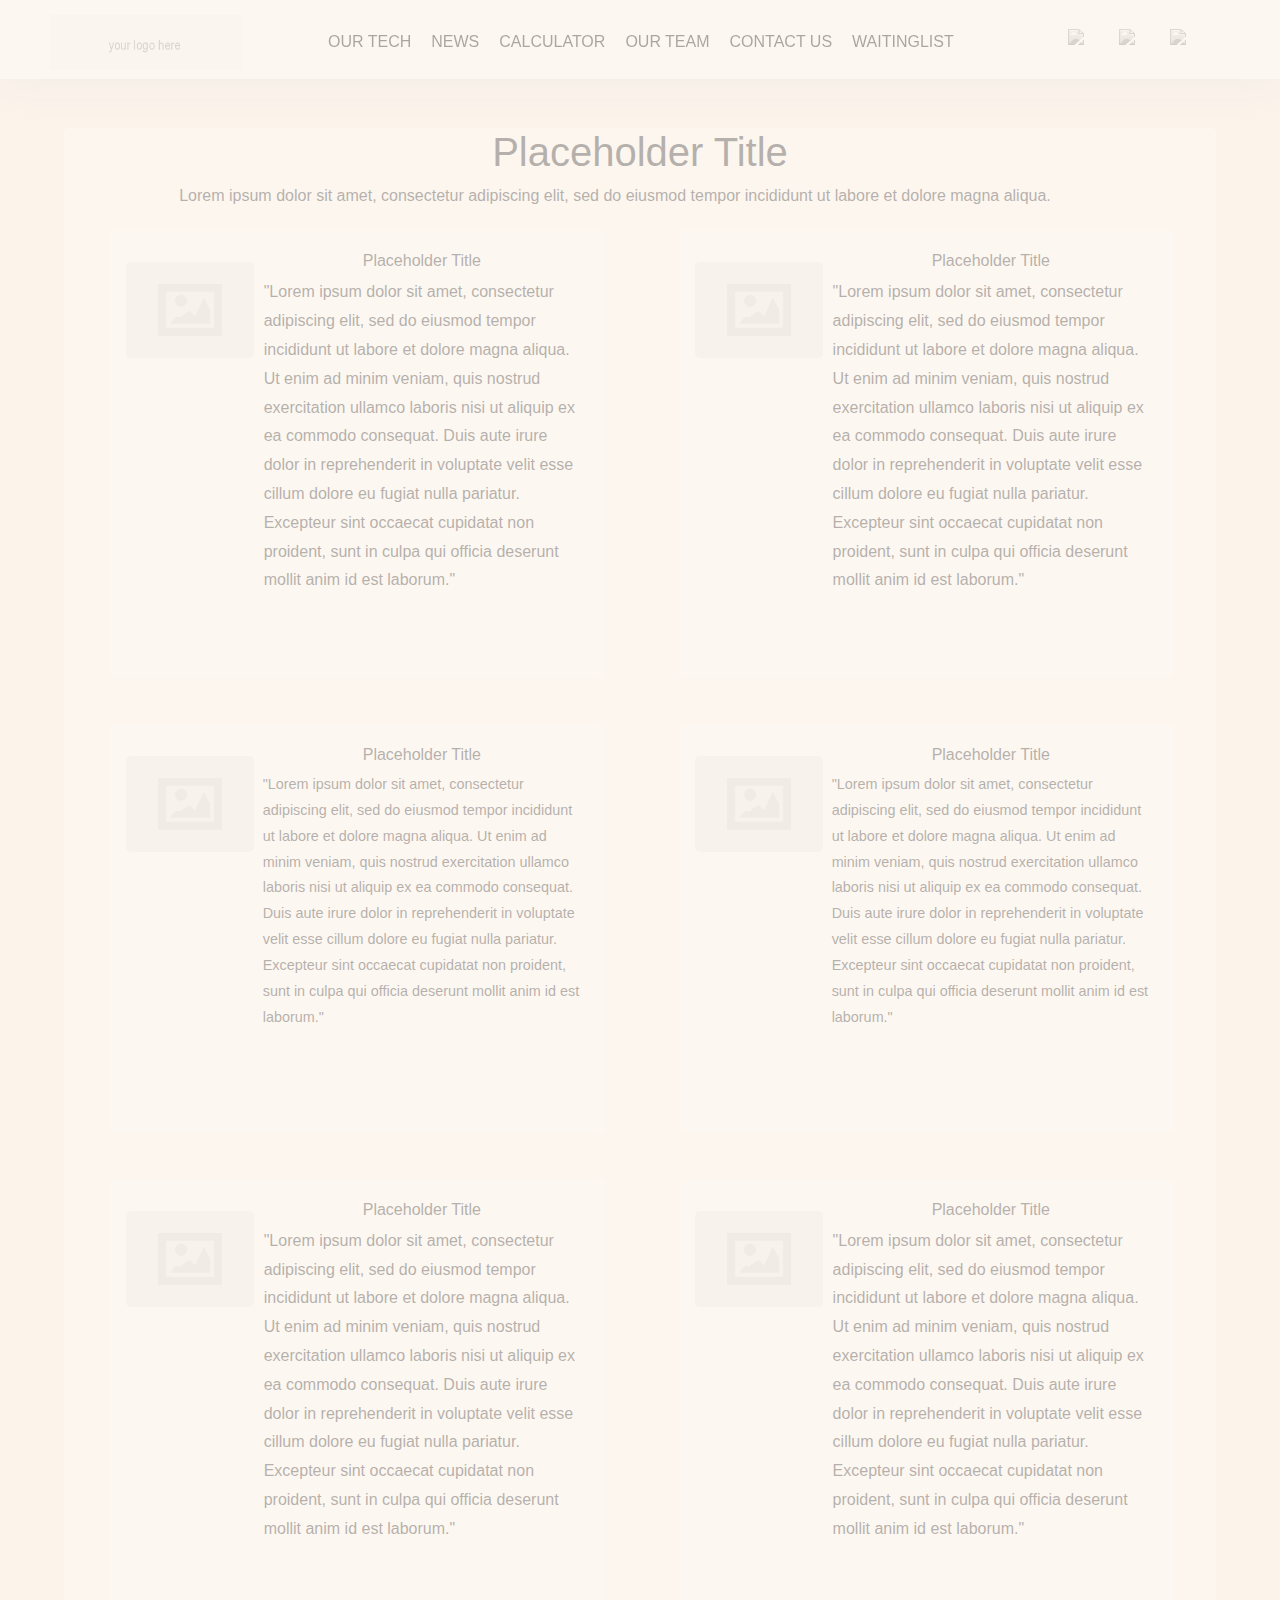
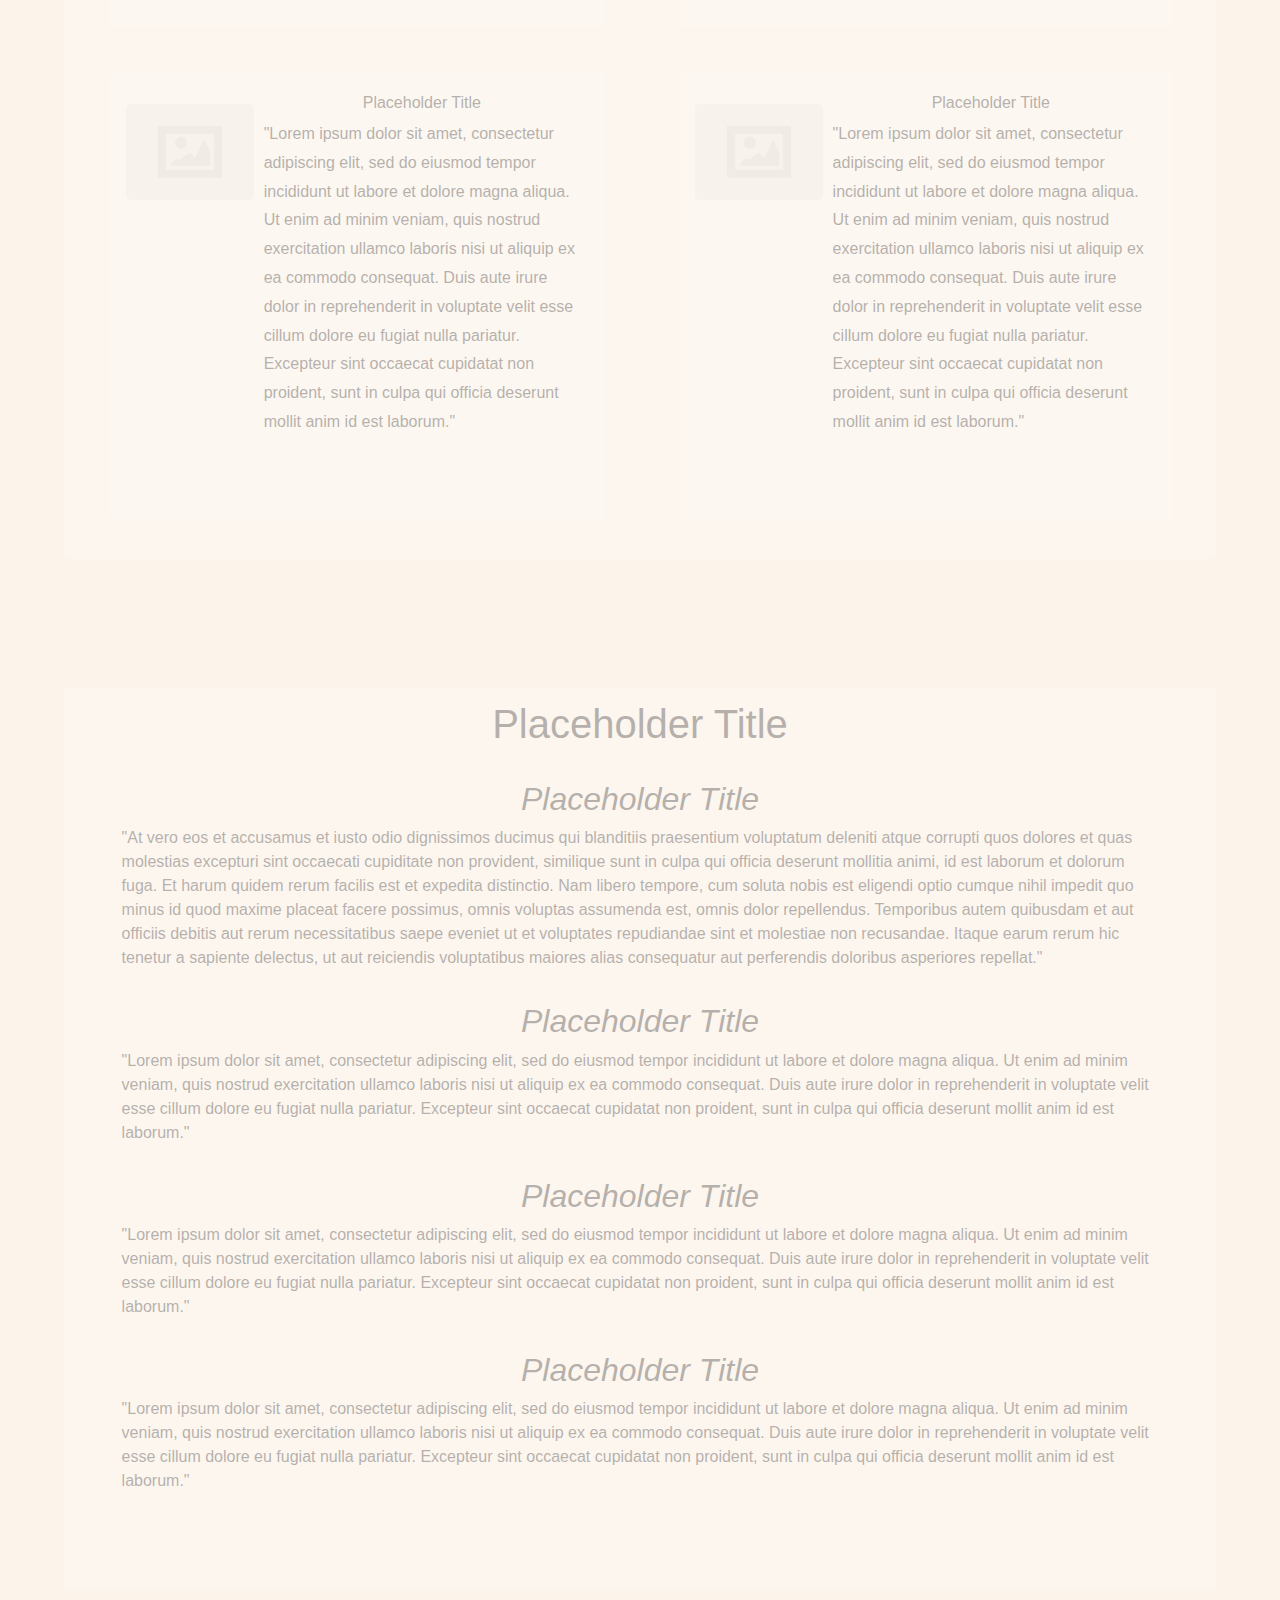
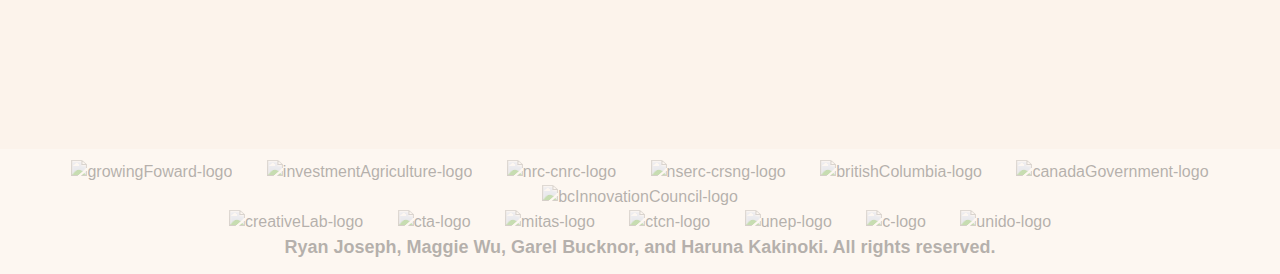
==== commit 23ce7e45: "Removed more images about our client and updated the index page" ====
--- a/Aboutus.html
+++ b/Aboutus.html
@@ -5,7 +5,7 @@
     <meta charset="utf-8">
 
     <!-- Eleos Tab Icon -->
-    <link rel="icon" href="Images/eleosIcon.png">
+    <link rel="icon" href="images/placeholder.png">
 
     <!-- CSS Files -->
     <link rel="stylesheet" href="CSS/Base.css" type="text/css">
@@ -37,12 +37,12 @@
 <div id="container">
       
     <div class="headerContent">
-        <li class = "logo"><a href="index.html"><img src = "Images/logo.png" /></a></li>
+        <li class = "logo"><a href="index.html"><img src = "images/placeholderlogo.png" /></a></li>
 
         <ul class="blogs">
-            <li><a href = "https://www.facebook.com/eleosrobotics/"><img src="Images/facebook.png"></a></li>
-            <li><img src ="Images/linkedin.png"></li>
-            <li><img src ="Images/twitter.png"></li>
+            <li><a href = "https://www.facebook.com"><img src="images/facebook.png"></a></li>
+            <li><img src ="images/linkedin.png"></li>
+            <li><img src ="images/twitter.png"></li>
         </ul>
         
         <ul class="navBar">
@@ -55,14 +55,14 @@
         </ul>
 
         <ul class="blogs">
-            <li><a href = "https://www.facebook.com/eleosrobotics/"><img src="Images/facebook.png"></a></li>
-            <li><img src ="Images/linkedin.png"></li>
-            <li><img src ="Images/twitter.png"></li>
+            <li><a href = "https://www.facebook.com"><img src="images/facebook.png"></a></li>
+            <li><img src ="images/linkedin.png"></li>
+            <li><img src ="images/twitter.png"></li>
         </ul>
 
         <div class = "dropMenu">
-            <li class = "logo"><a href="index.html"><img src = "Images/logo.png" /></a></li>
-            <img class = "menuIcon" src = "Images/menuIcon.png">
+            <li class = "logo"><a href="index.html"><img src = "images/logo.png" /></a></li>
+            <img class = "menuIcon" src = "images/menuIcon.png">
             <div class = "dropdown-content">
                 <a href="TechnologyPage.html">OUR TECH</a>
                 <a href="NewsPage.html" >NEWS</a>
--- a/CSS/Base.css
+++ b/CSS/Base.css
@@ -241,7 +241,7 @@
     width: 100%;
     height: 100%;
     z-index: 99;
-    background: url("../Images/riceFields2.gif") no-repeat 0 -50px;
+    background: url("../images/waterfall.jpg") no-repeat 0 -50px;
     background-size: cover;
     opacity: 0.5;
 }
@@ -309,7 +309,7 @@
     padding: 100px;
     height: 300px;
     width: 50%;
-    background-image: url("../Images/Index/tech_index.jpg");
+    background-image: url("../images/Index/tech_index.jpg");
     text-align: center;
     background-repeat: no-repeat;
 
@@ -329,7 +329,7 @@
     height: 300px;
     padding: 100px;
     margin-top: -300px;
-    background-image: url("../Images/Index/newIndex.png");
+    background-image: url("../images/Index/newIndex.png");
     background-repeat: no-repeat;
     background-size: cover;
     background-attachment: fixed;
@@ -348,7 +348,7 @@
     width: 50%;
     height: 300px;
     padding: 100px;
-    background-image: url("../Images/Index/ourTeam1.jpg");
+    background-image: url("../images/Index/ourTeam1.jpg");
     margin-bottom: 50px;
     background-repeat: no-repeat;
 }
@@ -368,7 +368,7 @@
     height: 300px;
     margin-left: 630px;
     margin-top: -350px;
-    background-image: url("../Images/Index/caculator.jpg");
+    background-image: url("../images/Index/caculator.jpg");
     margin-bottom: 50px;
     float: right;
     background-repeat: no-repeat;
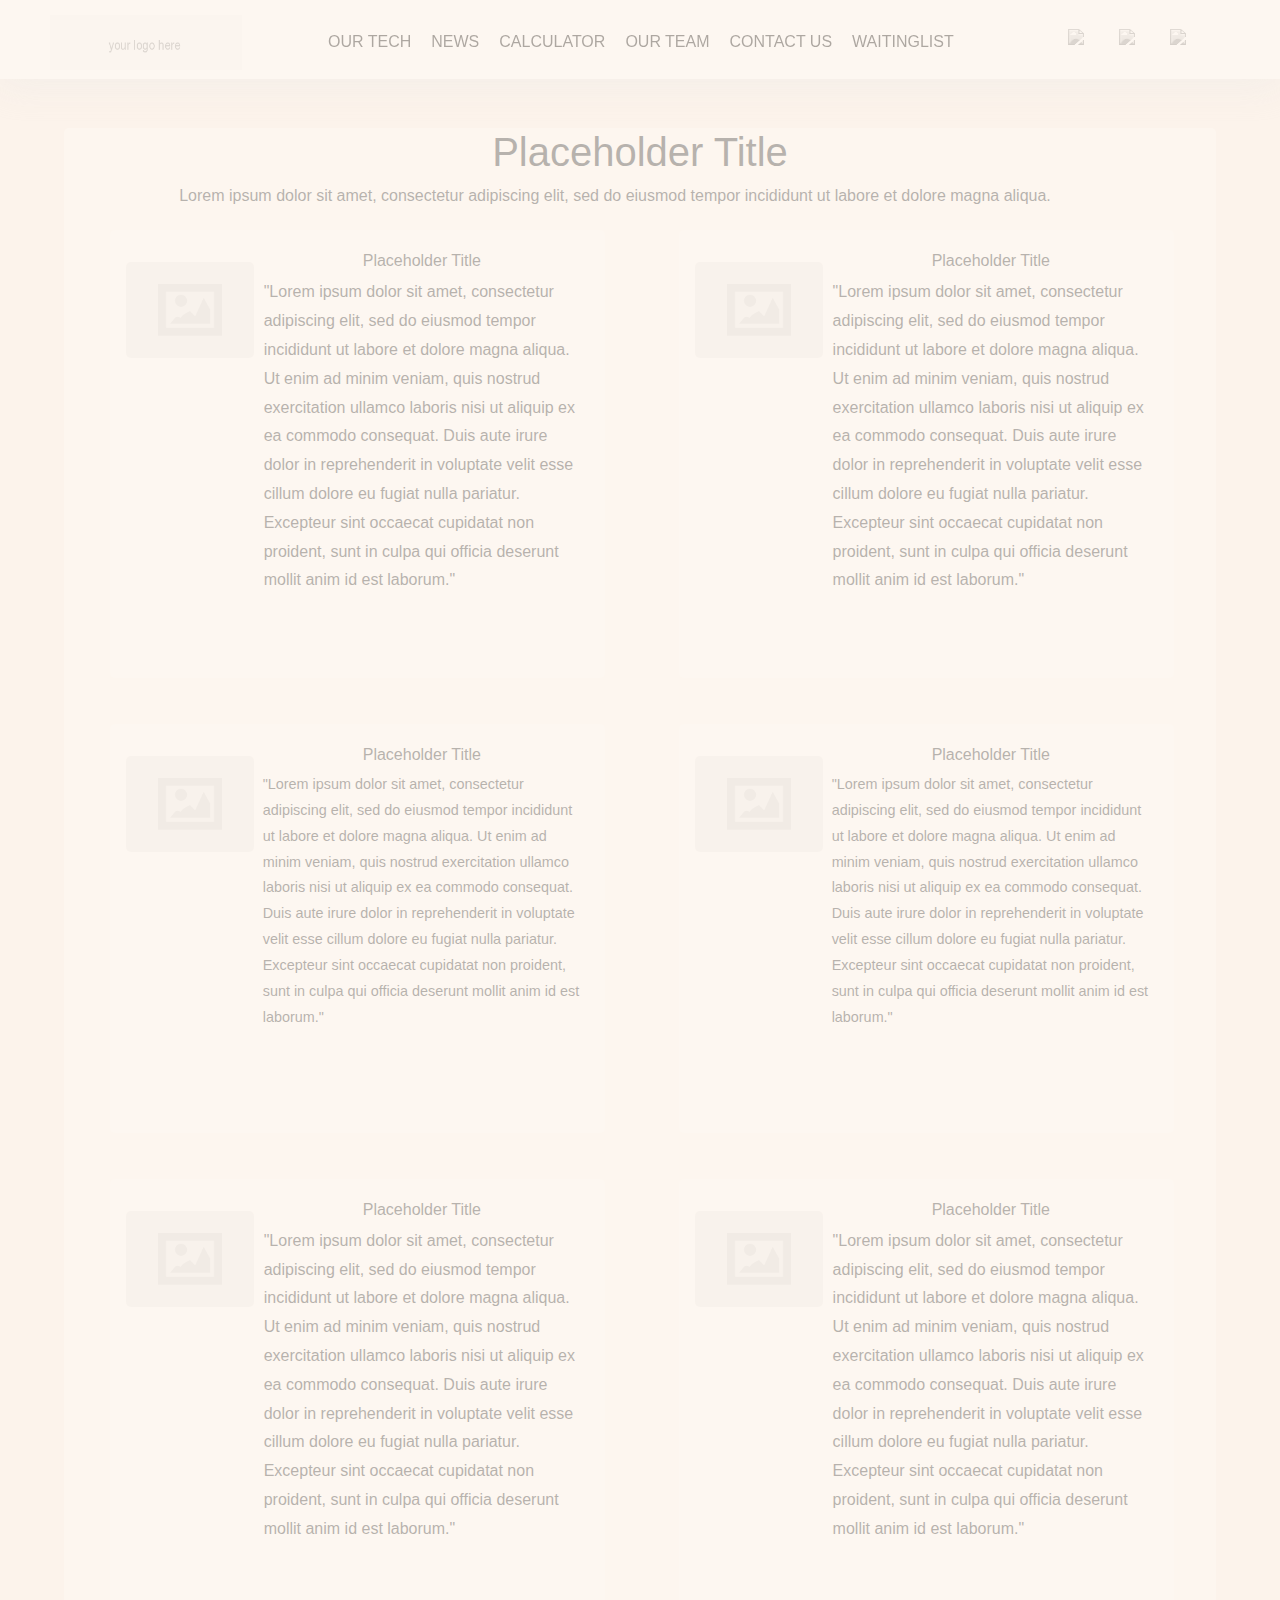
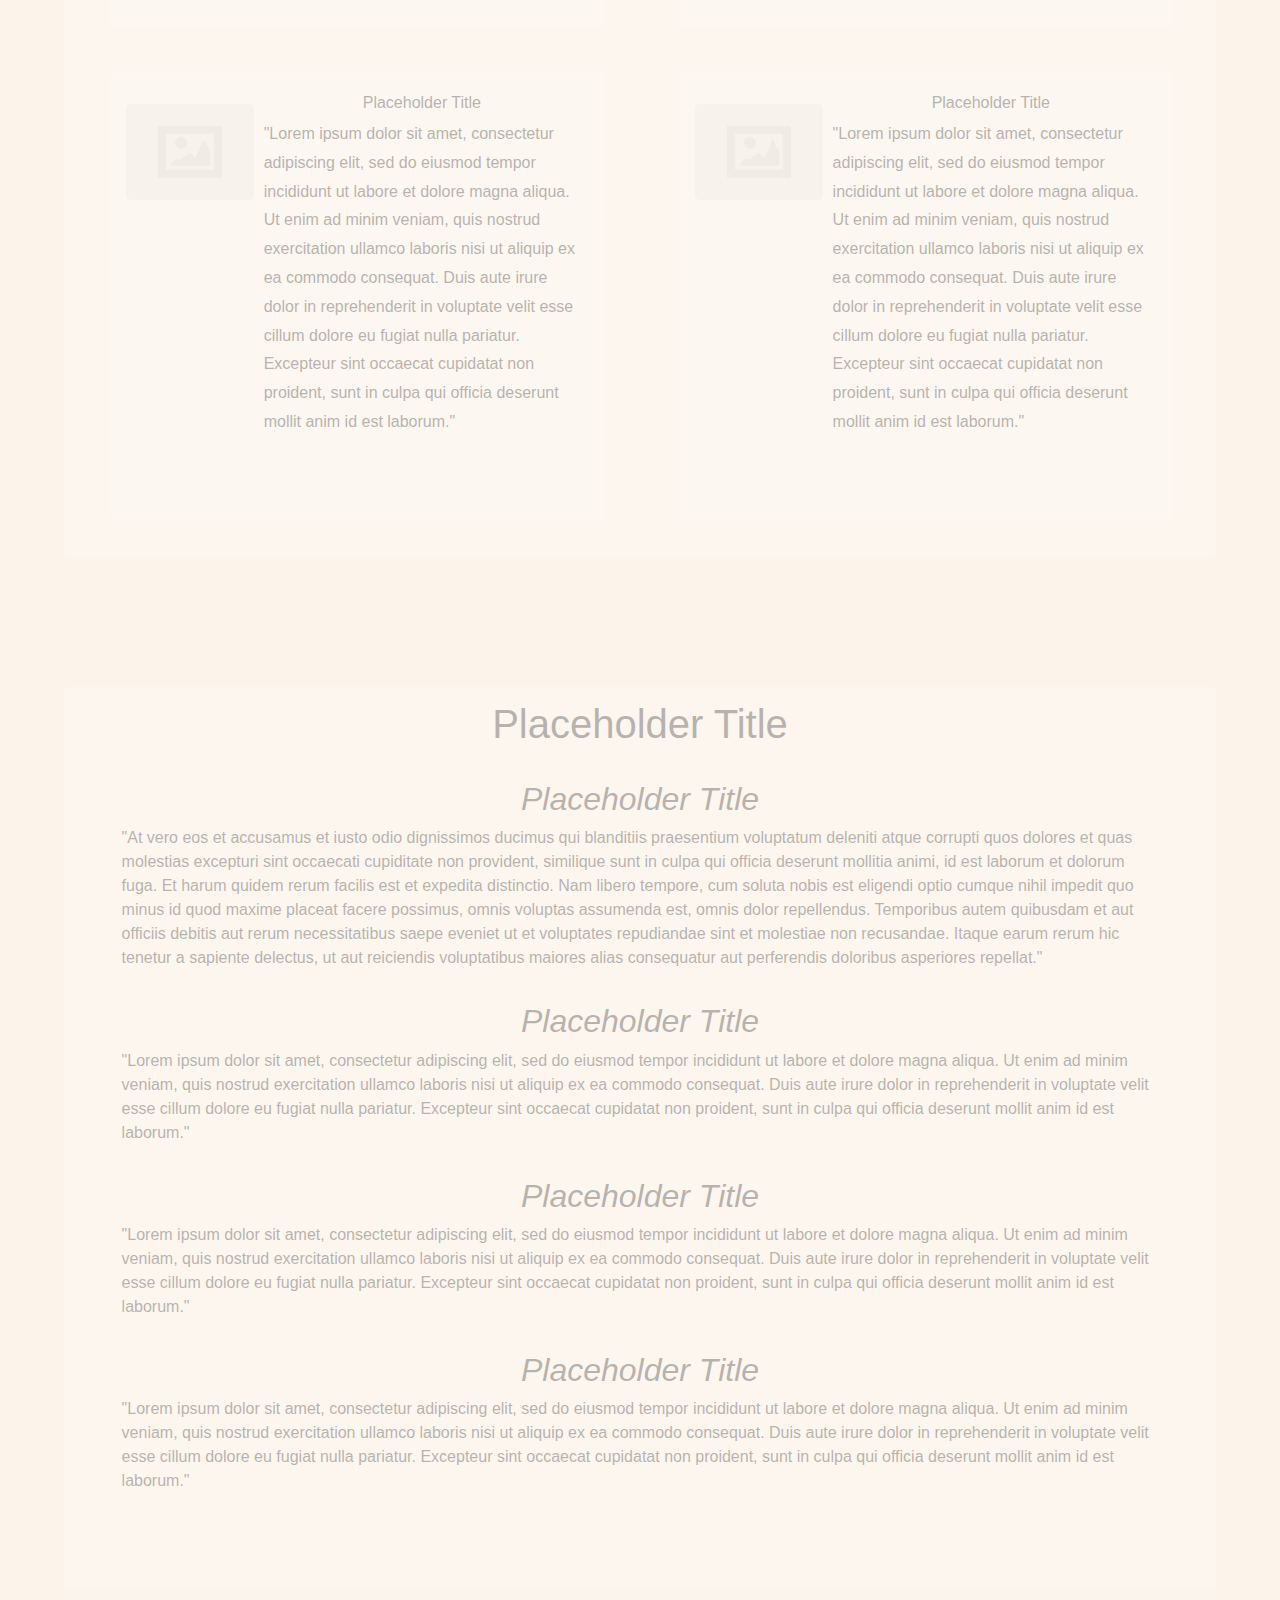
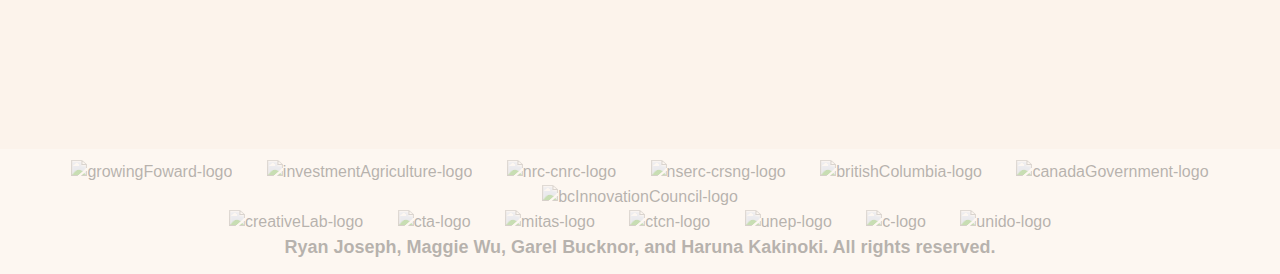
==== commit 03a5c9c9: "Removed some comments regarding our client and updated the news page" ====
--- a/Aboutus.html
+++ b/Aboutus.html
@@ -4,7 +4,7 @@
     <title>About Us</title>
     <meta charset="utf-8">
 
-    <!-- Eleos Tab Icon -->
+    <!-- Tab Icon -->
     <link rel="icon" href="images/placeholder.png">
 
     <!-- CSS Files -->
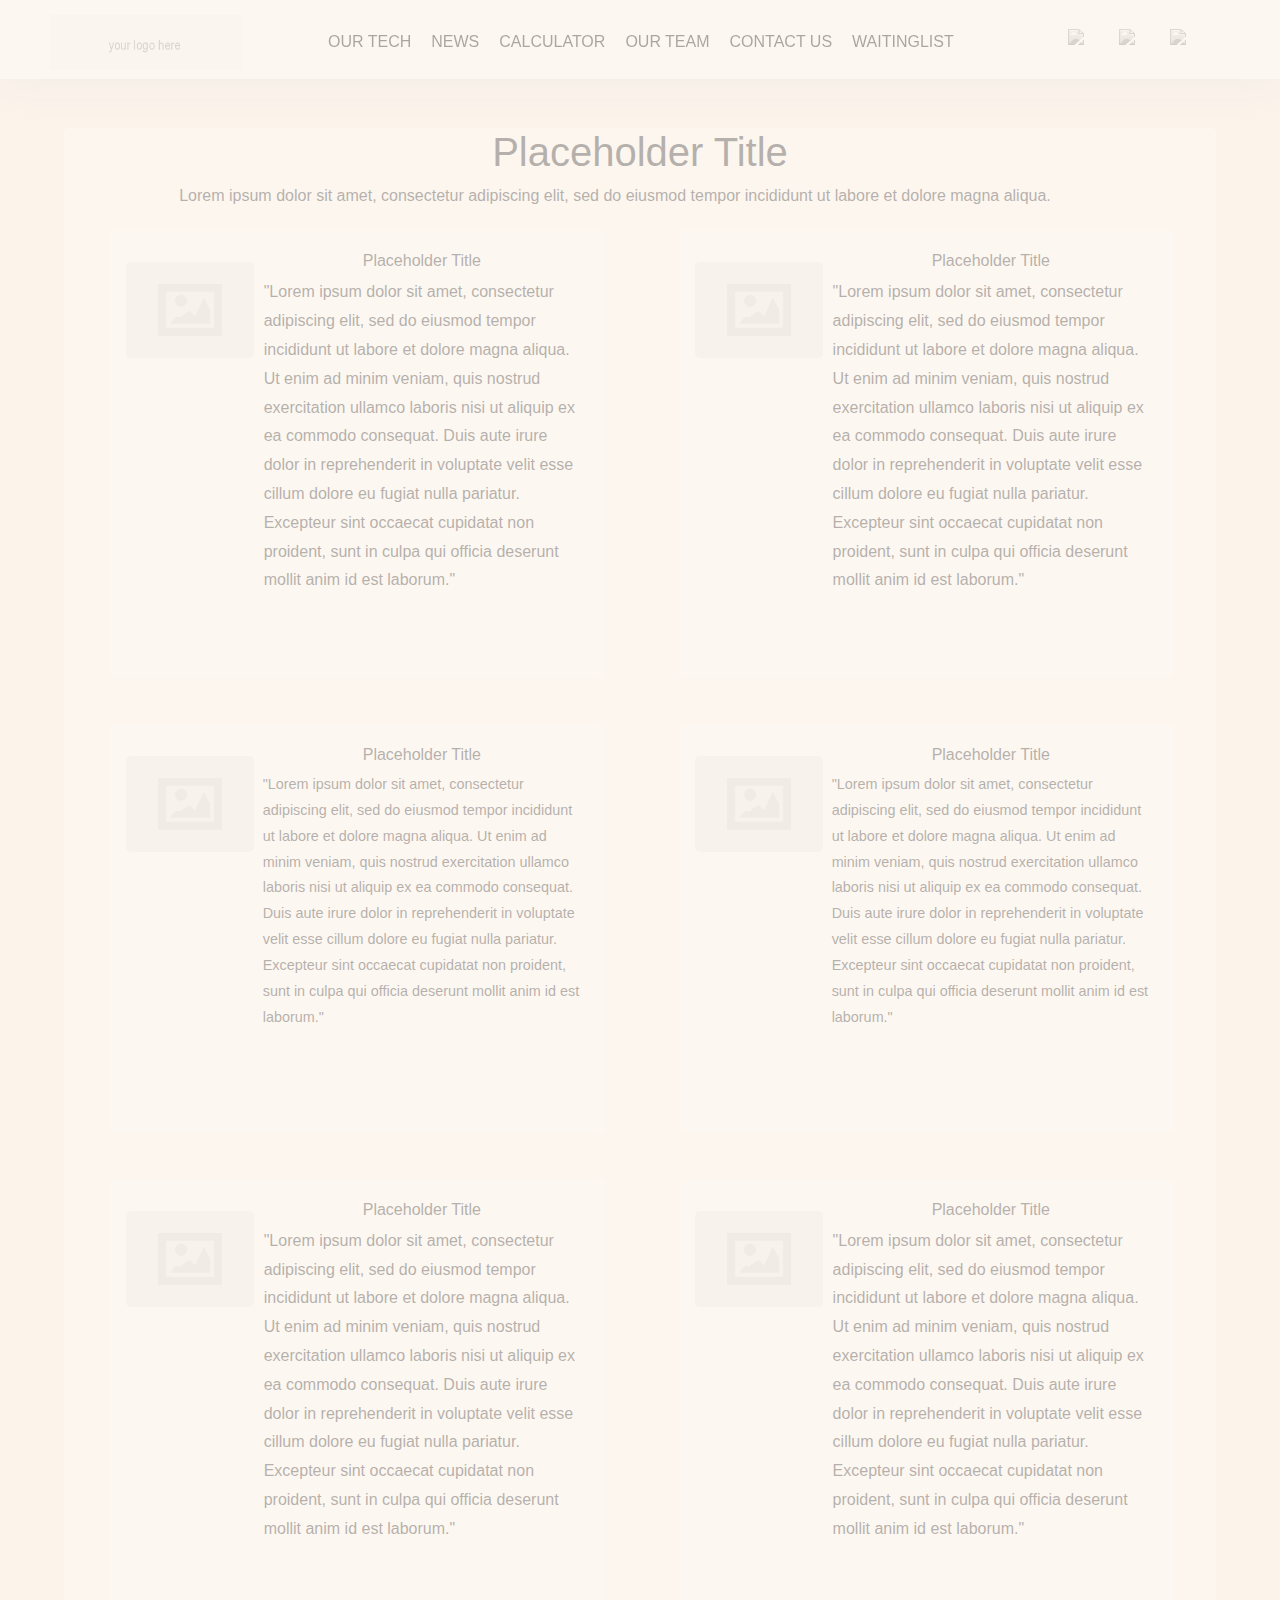
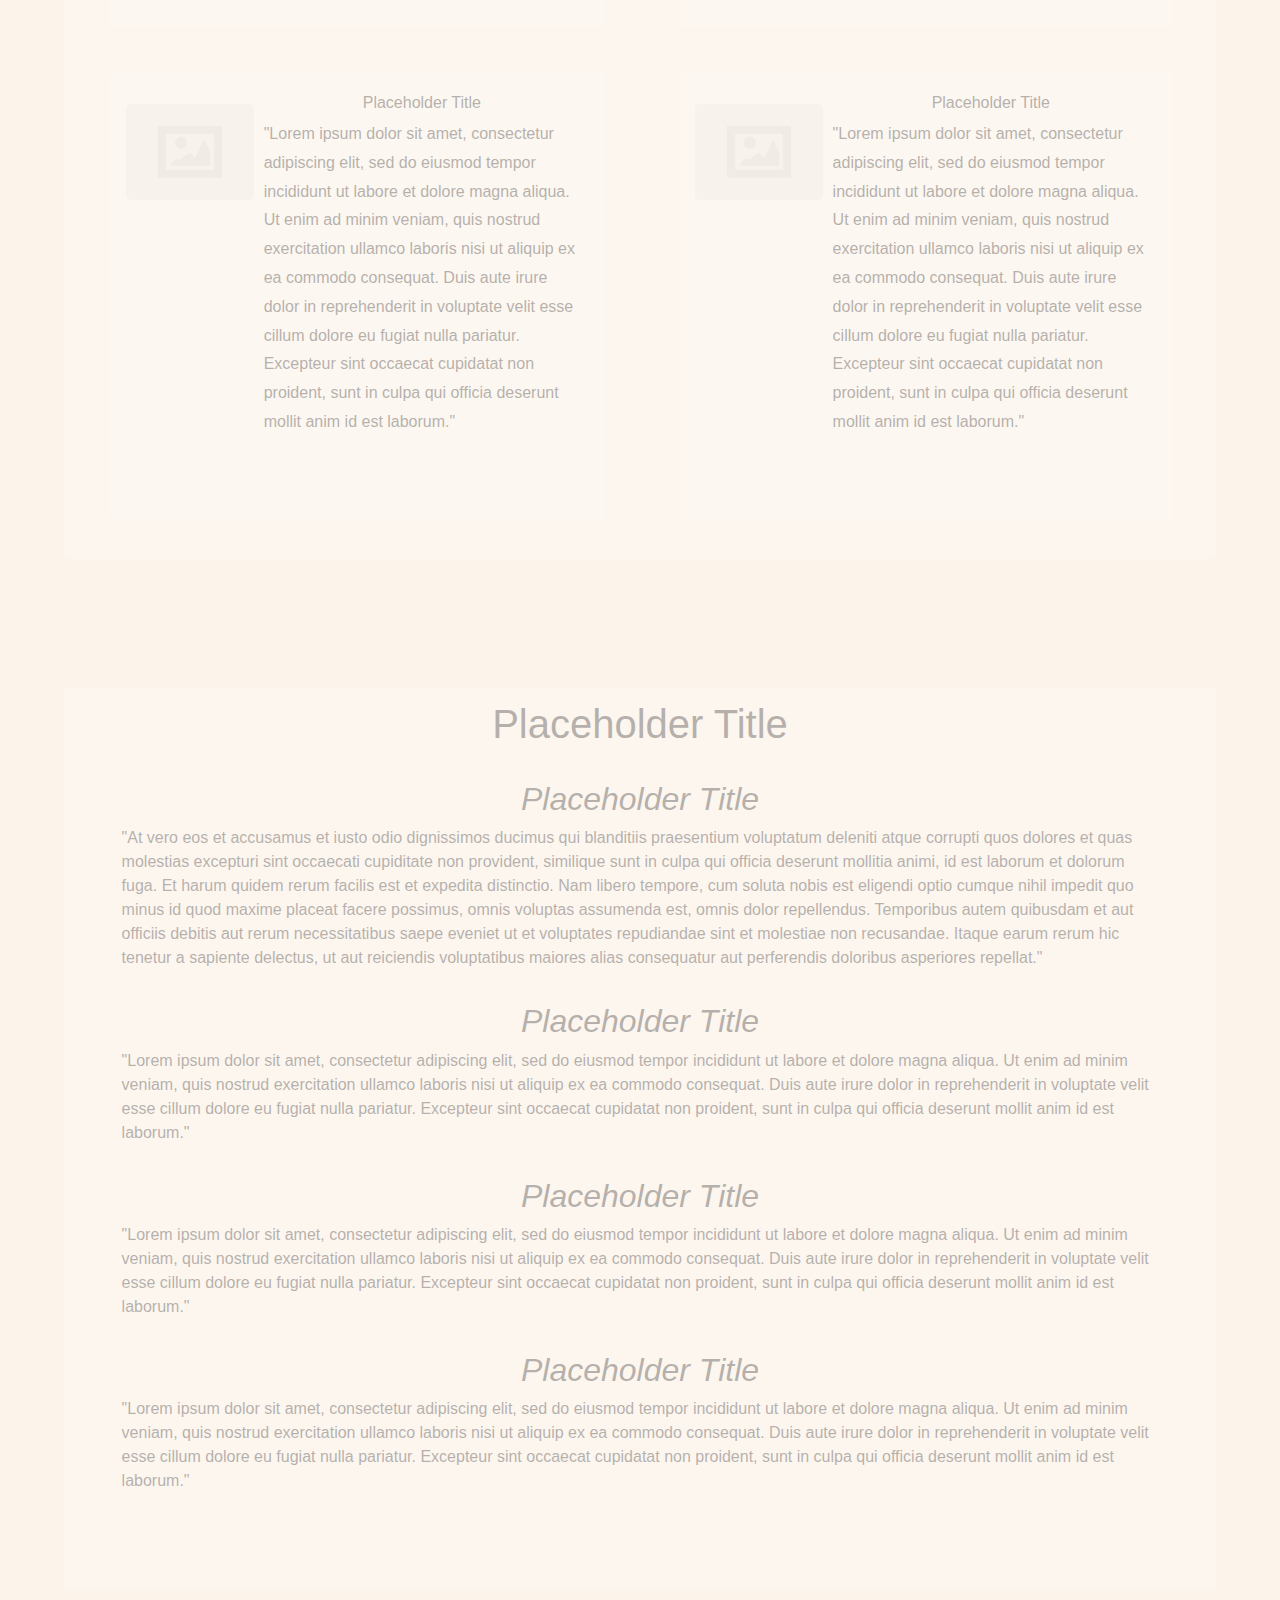
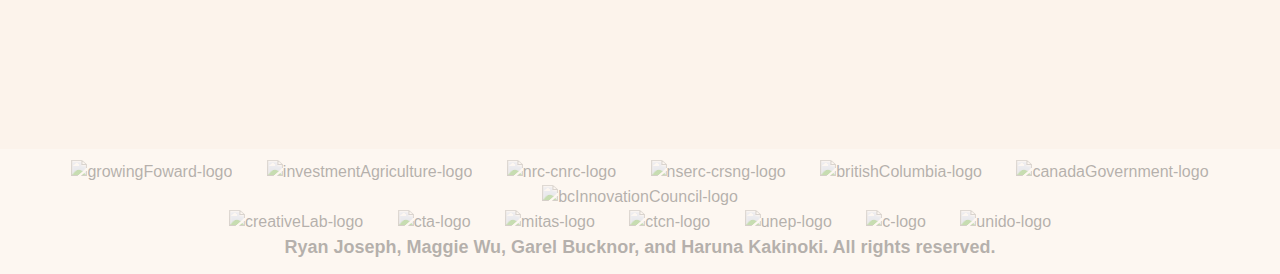
==== commit f5c222b3: "Updated the contactus page and removed some whitespace" ====
--- a/Aboutus.html
+++ b/Aboutus.html
@@ -202,7 +202,6 @@
     </div><!--AboutStory div end-->
 </div><!-- Container div end-->
 
-
 <footer>
     <div id="footerSupporter">
         <div class="supporterTop">
